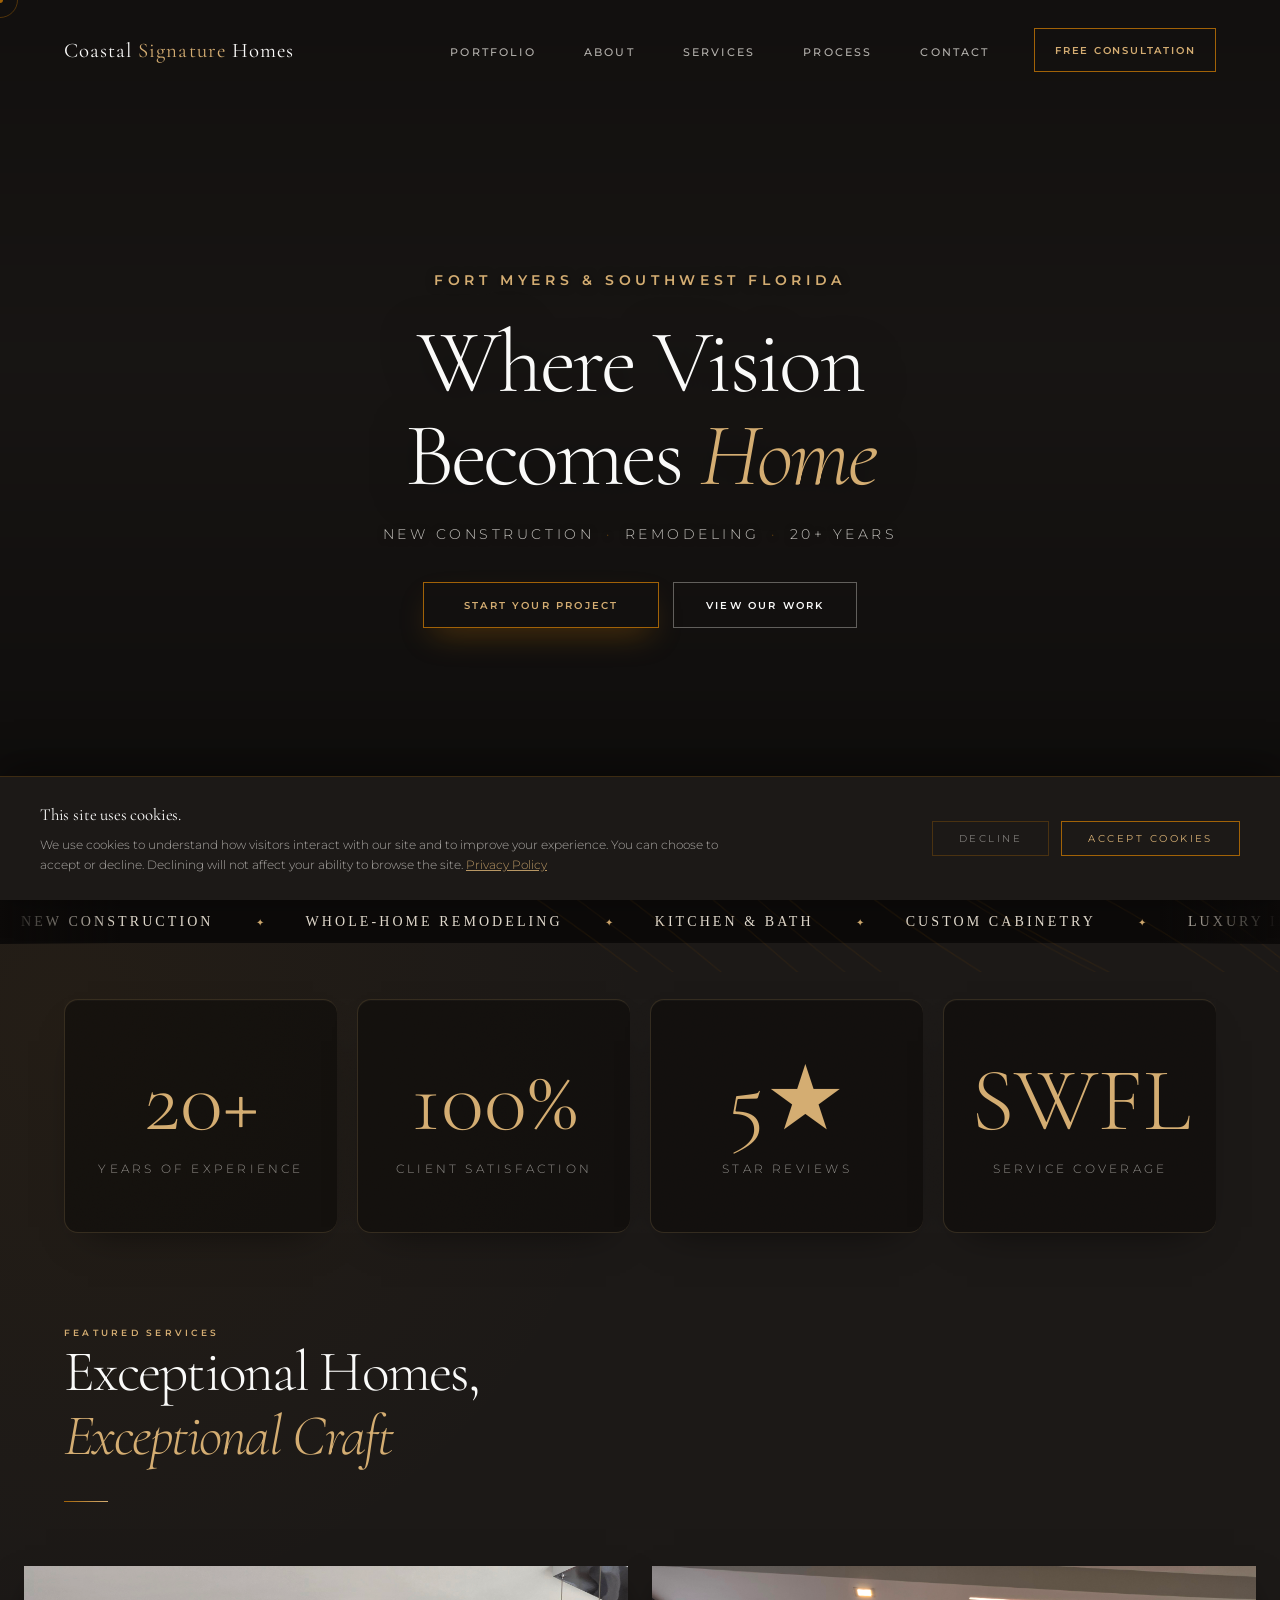
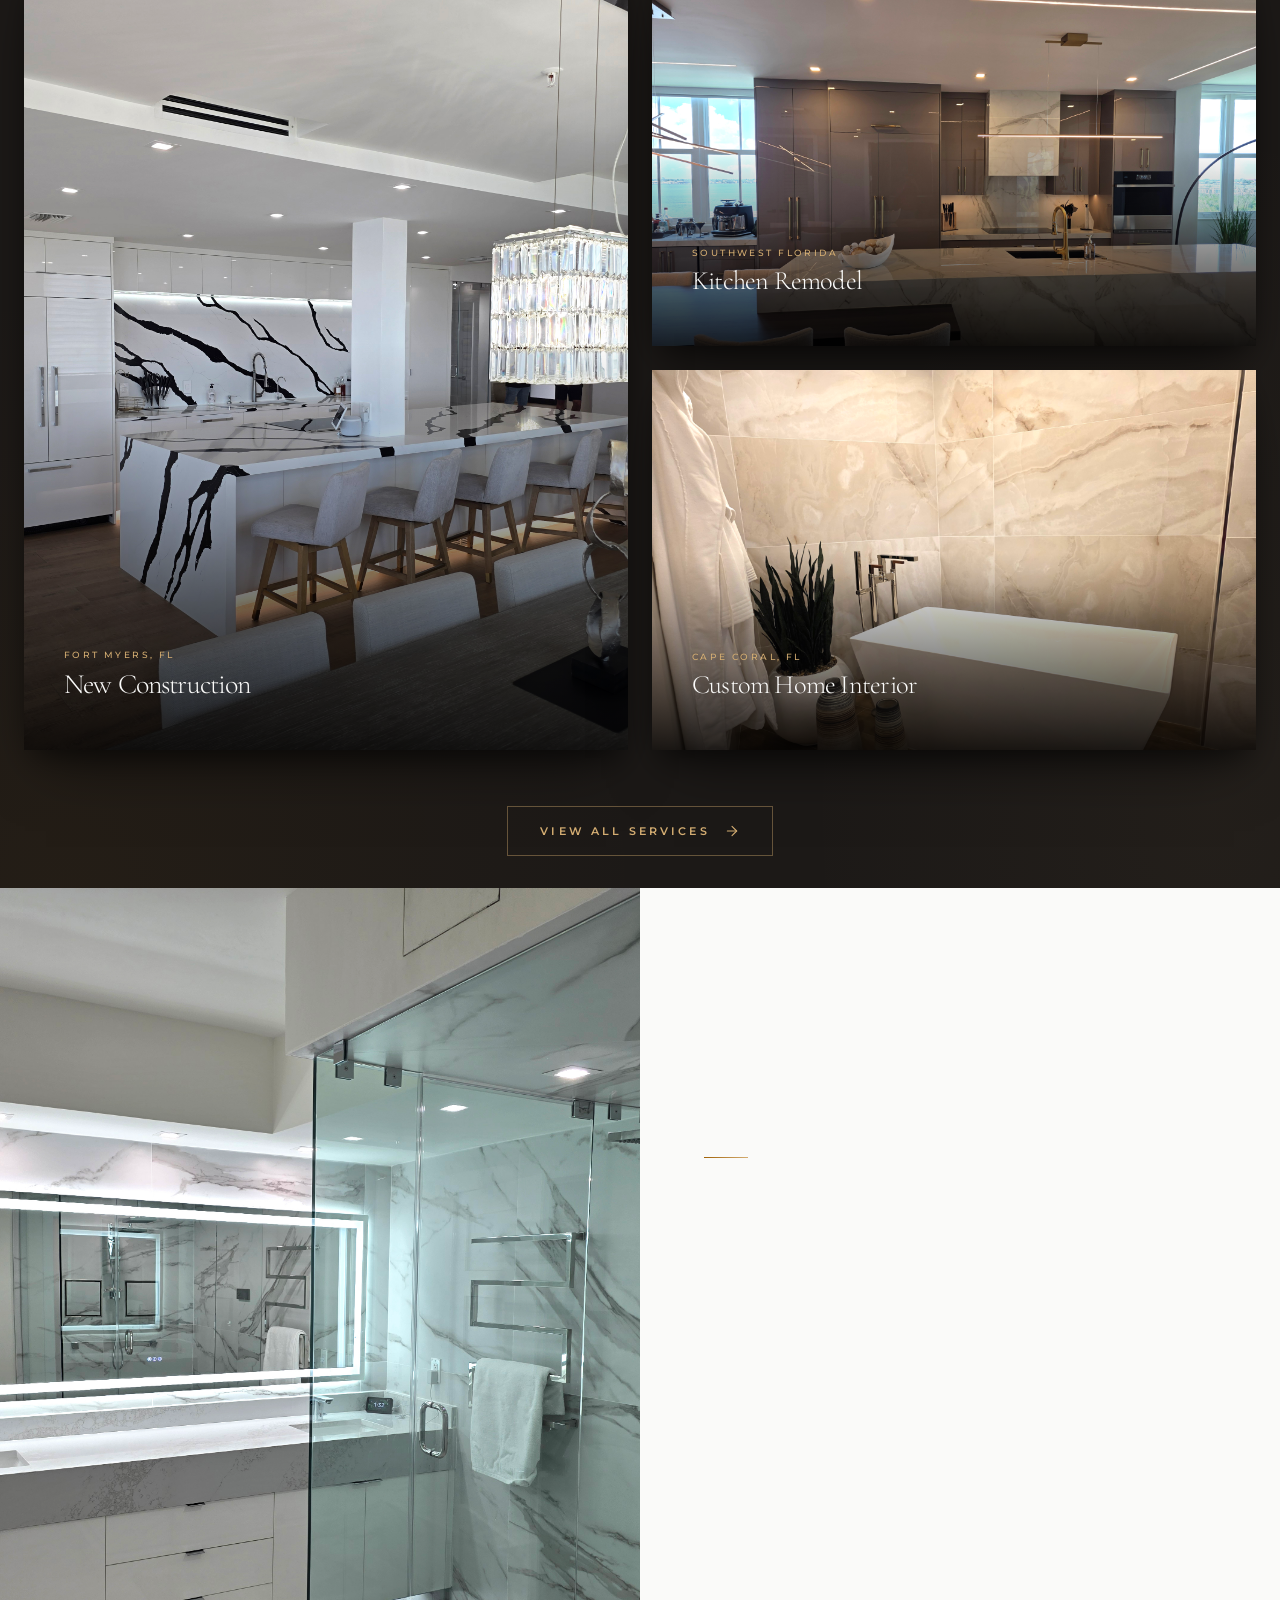
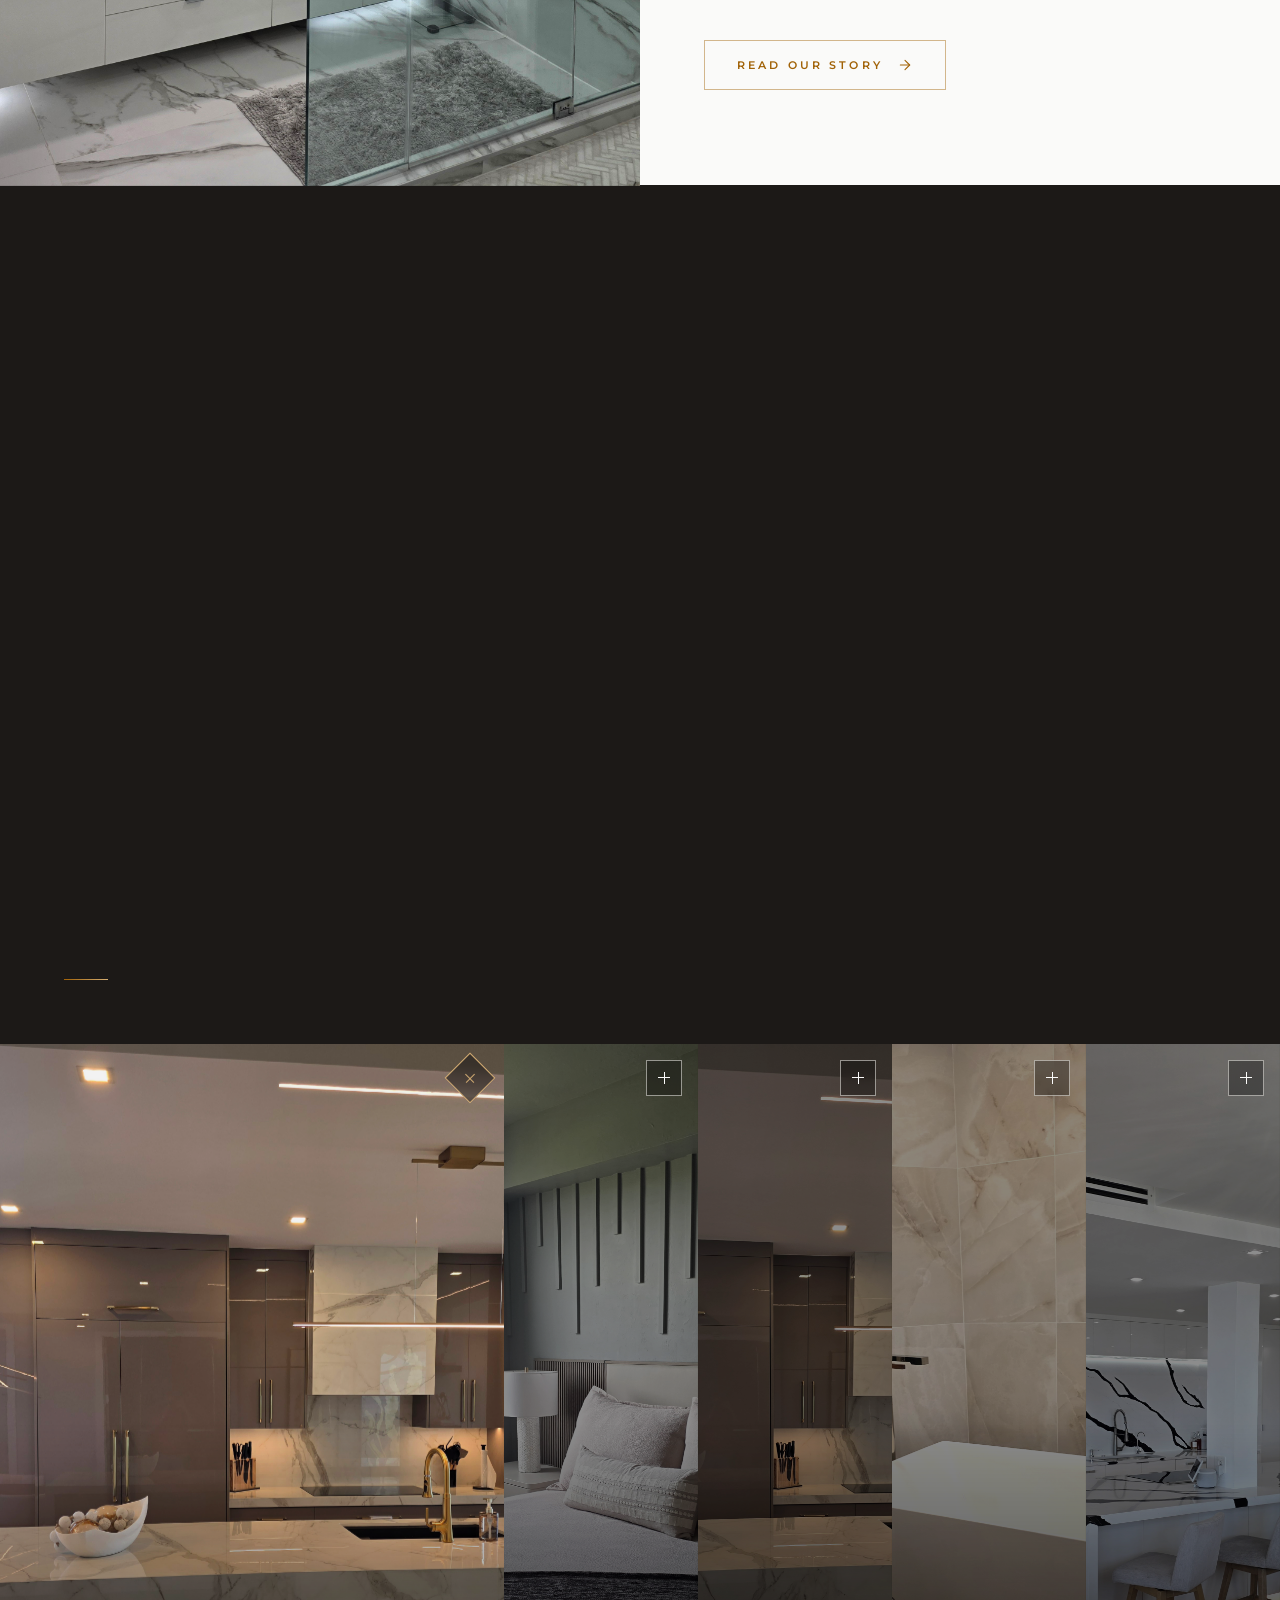
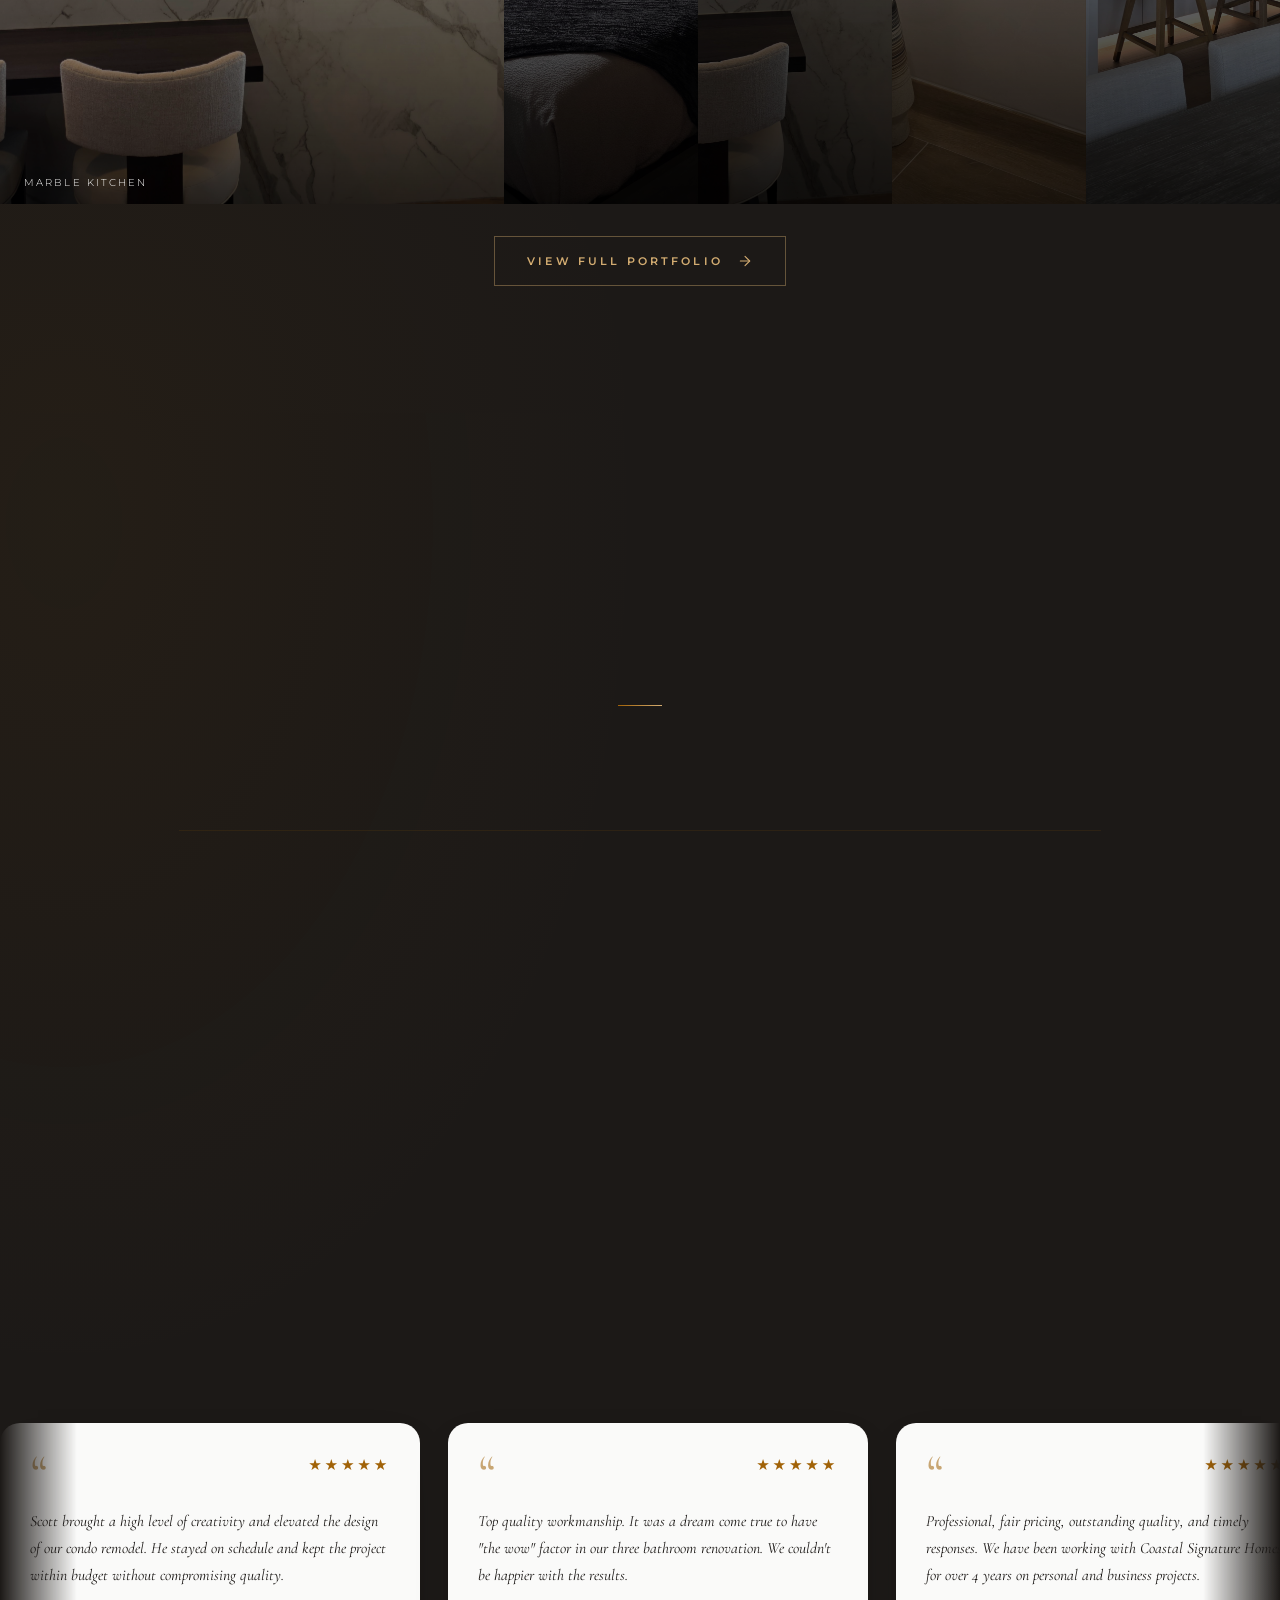
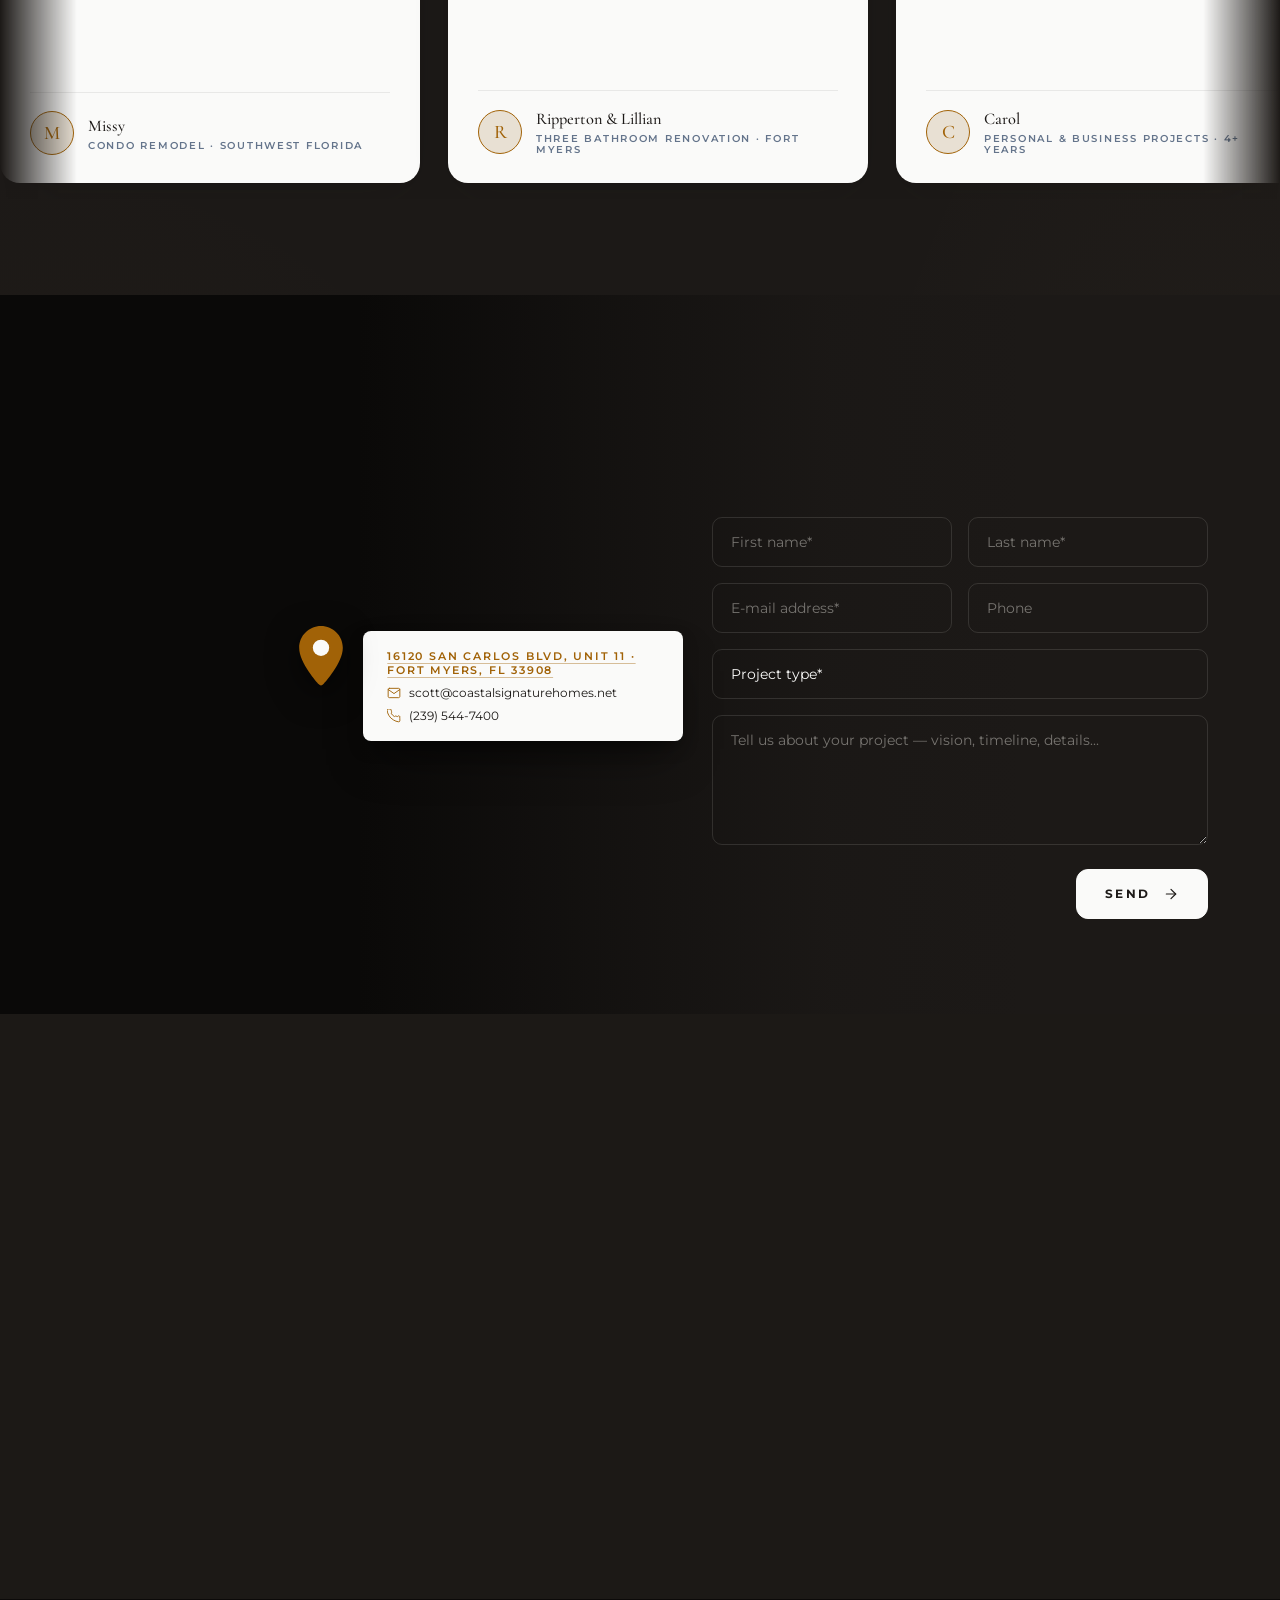
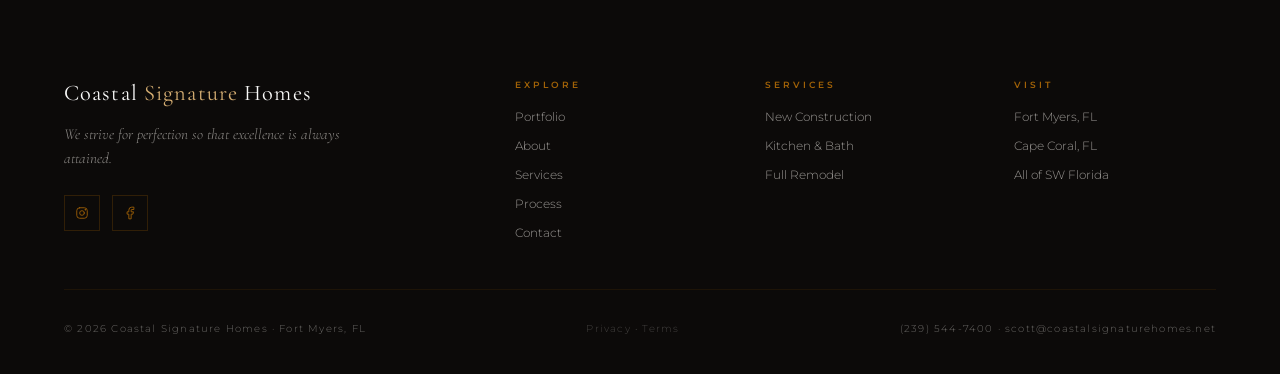
==== index.html @ d9933559 "Add Privacy Policy and Terms of Use pages - New privacy.html — covers data collection, cookies, GDPR" ====
<!DOCTYPE html>
<html lang="en">
<head>
<meta charset="UTF-8" />
<meta name="viewport" content="width=device-width, initial-scale=1.0, viewport-fit=cover" />
<meta name="description" content="Coastal Signature Homes — luxury custom home builder and remodeler serving Fort Myers, Cape Coral, Naples, and all of Southwest Florida. Founded by Scott, with 20+ years of building experience." />
<title>Coastal Signature Homes — Luxury Home Builder · Fort Myers, FL</title>

<link rel="preconnect" href="https://fonts.googleapis.com">
<link rel="preconnect" href="https://fonts.gstatic.com" crossorigin>
<link href="https://fonts.googleapis.com/css2?family=Cormorant+Garamond:ital,wght@0,300;0,400;0,500;0,600;1,300;1,400;1,500&family=Montserrat:wght@300;400;500;600;700&display=swap" rel="stylesheet">

<link rel="stylesheet" href="assets/site.css">

<!-- SEO -->
<link rel="canonical" href="https://coastalsignaturehomes.net/" />
<meta name="robots" content="index,follow,max-image-preview:large" />
<meta name="theme-color" content="#1C1917" />
<meta name="author" content="Coastal Signature Homes" />
<meta name="geo.region" content="US-FL" />
<meta name="geo.placename" content="Fort Myers" />
<meta name="geo.position" content="26.6406;-81.8723" />
<meta name="ICBM" content="26.6406, -81.8723" />

<!-- Open Graph -->
<meta property="og:type" content="website" />
<meta property="og:site_name" content="Coastal Signature Homes" />
<meta property="og:title" content="Coastal Signature Homes — Luxury Home Builder · Fort Myers, FL" />
<meta property="og:description" content="Luxury custom home builder and remodeler serving Fort Myers, Cape Coral, Naples, and all of Southwest Florida. 20+ years of builder-led craftsmanship." />
<meta property="og:url" content="https://coastalsignaturehomes.net/" />
<meta property="og:image" content="https://coastalsignaturehomes.net/images/about-kitchen.jpeg" />
<meta property="og:image:width" content="1200" />
<meta property="og:image:height" content="630" />
<meta property="og:locale" content="en_US" />

<!-- Twitter -->
<meta name="twitter:card" content="summary_large_image" />
<meta name="twitter:title" content="Coastal Signature Homes — Luxury Home Builder · Fort Myers, FL" />
<meta name="twitter:description" content="Luxury custom home builder and remodeler serving Fort Myers, Cape Coral, Naples, and all of Southwest Florida." />
<meta name="twitter:image" content="https://coastalsignaturehomes.net/images/about-kitchen.jpeg" />

<!-- Favicons -->
<link rel="icon" type="image/svg+xml" href="data:image/svg+xml,%3Csvg xmlns='http://www.w3.org/2000/svg' viewBox='0 0 32 32'%3E%3Crect width='32' height='32' fill='%231C1917'/%3E%3Ctext x='50%25' y='58%25' text-anchor='middle' fill='%23d4ad72' font-family='Georgia,serif' font-size='18' font-weight='600'%3ECS%3C/text%3E%3C/svg%3E" />
<link rel="apple-touch-icon" href="data:image/svg+xml,%3Csvg xmlns='http://www.w3.org/2000/svg' viewBox='0 0 180 180'%3E%3Crect width='180' height='180' fill='%231C1917'/%3E%3Ctext x='50%25' y='58%25' text-anchor='middle' fill='%23d4ad72' font-family='Georgia,serif' font-size='90' font-weight='600'%3ECS%3C/text%3E%3C/svg%3E" />

<!-- JSON-LD: HomeAndConstructionBusiness + WebSite + Breadcrumb -->
<script type="application/ld+json">
{
  "@context": "https://schema.org",
  "@graph": [
    {
      "@type": "HomeAndConstructionBusiness",
      "@id": "https://coastalsignaturehomes.net/#business",
      "name": "Coastal Signature Homes",
      "url": "https://coastalsignaturehomes.net/",
      "logo": "https://coastalsignaturehomes.net/images/about-kitchen.jpeg",
      "image": "https://coastalsignaturehomes.net/images/about-kitchen.jpeg",
      "description": "Luxury custom home builder, remodeler, and design–build firm serving Fort Myers, Cape Coral, Naples, and all of Southwest Florida.",
      "telephone": "+1-239-544-7400",
      "email": "scott@coastalsignaturehomes.net",
      "priceRange": "$$$",
      "address": {
        "@type": "PostalAddress",
        "streetAddress": "16120 San Carlos Blvd, Unit 11",
        "addressLocality": "Fort Myers",
        "addressRegion": "FL",
        "postalCode": "33908",
        "addressCountry": "US"
      },
      "geo": { "@type": "GeoCoordinates", "latitude": 26.4850, "longitude": -81.9300 },
      "areaServed": [
        { "@type": "City", "name": "Fort Myers" },
        { "@type": "City", "name": "Cape Coral" },
        { "@type": "City", "name": "Naples" },
        { "@type": "City", "name": "Bonita Springs" },
        { "@type": "City", "name": "Estero" },
        { "@type": "City", "name": "Sanibel" },
        { "@type": "City", "name": "Marco Island" },
        { "@type": "City", "name": "Pine Island" }
      ],
      "openingHoursSpecification": [{
        "@type": "OpeningHoursSpecification",
        "dayOfWeek": ["Monday","Tuesday","Wednesday","Thursday","Friday"],
        "opens": "09:00", "closes": "17:00"
      }],
      "sameAs": [],
      "founder": { "@type": "Person", "name": "Scott" },
      "foundingDate": "2004",
      "knowsAbout": ["Custom Home Construction","Whole-Home Remodeling","Kitchen Remodeling","Bath Remodeling","Custom Cabinetry","Luxury Interiors","Design-Build"],
      "aggregateRating": {
        "@type": "AggregateRating",
        "ratingValue": "5",
        "bestRating": "5",
        "ratingCount": "3"
      },
      "hasOfferCatalog": {
        "@type": "OfferCatalog",
        "name": "Services",
        "itemListElement": [
          { "@type": "Offer", "itemOffered": { "@type": "Service", "name": "New Construction", "description": "Custom-built homes from foundation to finish across Southwest Florida." } },
          { "@type": "Offer", "itemOffered": { "@type": "Service", "name": "Kitchen & Bath Remodeling", "description": "Marble islands, premium cabinetry, and fixtures." } },
          { "@type": "Offer", "itemOffered": { "@type": "Service", "name": "Whole-Home Remodel", "description": "Full-scope renovations managed by the builder." } }
        ]
      }
    },
    {
      "@type": "WebSite",
      "@id": "https://coastalsignaturehomes.net/#website",
      "url": "https://coastalsignaturehomes.net/",
      "name": "Coastal Signature Homes",
      "publisher": { "@id": "https://coastalsignaturehomes.net/#business" },
      "inLanguage": "en-US"
    },
    {
      "@type": "WebPage",
      "@id": "https://coastalsignaturehomes.net/#webpage",
      "url": "https://coastalsignaturehomes.net/",
      "name": "Coastal Signature Homes — Luxury Home Builder · Fort Myers, FL",
      "isPartOf": { "@id": "https://coastalsignaturehomes.net/#website" },
      "about": { "@id": "https://coastalsignaturehomes.net/#business" },
      "primaryImageOfPage": { "@type": "ImageObject", "url": "https://coastalsignaturehomes.net/images/about-kitchen.jpeg" },
      "breadcrumb": { "@id": "https://coastalsignaturehomes.net/#breadcrumb" }
    },
    {
      "@type": "BreadcrumbList",
      "@id": "https://coastalsignaturehomes.net/#breadcrumb",
      "itemListElement": [
        { "@type": "ListItem", "position": 1, "name": "Home", "item": "https://coastalsignaturehomes.net/" }
      ]
    }
  ]
}
</script>

<style>
  /* Flowing gold curve-stripe canvas — sits BEHIND content on every section. */
  body.home-curves{ position: relative; background: var(--csh-ivory); }

  /* Two SVG layers — denser caustic-style curves, drifting in opposite directions for a water flow. */
  body.home-curves::before,
  body.home-curves::after{
    content: "";
    position: fixed;
    inset: -8vh -8vw;
    pointer-events: none;
    z-index: 1;
    transform-origin: 0% 50%;
    background-repeat: no-repeat;
    background-size: 100% 100%;
    mix-blend-mode: screen;
    opacity: 1;
    will-change: transform;
  }

  /* The exact testimonials curve pattern — replicated as the global background overlay. */
  body.home-curves::before{
    background-image: url("data:image/svg+xml,%3Csvg xmlns='http://www.w3.org/2000/svg' width='1600' height='900' viewBox='0 0 1600 900' preserveAspectRatio='none'%3E%3Cg fill='none' stroke='%23A16207' stroke-width='1'%3E%3Cg stroke-opacity='0.13'%3E%3Cpath d='M-200,-100 Q200,80 400,180 T800,420 T1200,640 T1600,860'/%3E%3Cpath d='M-200,-40 Q220,140 420,240 T820,480 T1220,700 T1600,920'/%3E%3Cpath d='M-200,20 Q240,200 440,300 T840,540 T1240,760 T1620,980'/%3E%3Cpath d='M-160,80 Q260,260 460,360 T860,600 T1260,820 T1640,1040'/%3E%3Cpath d='M-120,150 Q280,330 480,430 T880,670 T1280,890 T1660,1110'/%3E%3Cpath d='M-80,230 Q300,400 500,500 T900,740 T1300,960 T1680,1180'/%3E%3Cpath d='M-40,320 Q320,470 520,570 T920,810 T1320,1030 T1700,1240'/%3E%3Cpath d='M0,420 Q340,540 540,640 T940,880 T1340,1100 T1720,1300'/%3E%3Cpath d='M60,520 Q360,610 560,710 T960,950 T1360,1170 T1740,1360'/%3E%3Cpath d='M120,620 Q380,680 580,780 T980,1020 T1380,1240 T1760,1420'/%3E%3C/g%3E%3Cg stroke-opacity='0.1'%3E%3Cpath d='M-220,-60 Q210,90 410,200 T810,440 T1210,660 T1610,880'/%3E%3Cpath d='M-180,40 Q250,220 450,320 T850,560 T1250,780 T1630,1000'/%3E%3Cpath d='M-100,180 Q290,340 490,440 T890,680 T1290,900 T1670,1120'/%3E%3Cpath d='M0,360 Q330,500 530,600 T930,840 T1330,1060 T1710,1280'/%3E%3Cpath d='M100,560 Q370,650 570,750 T970,990 T1370,1210 T1750,1390'/%3E%3C/g%3E%3C/g%3E%3C/svg%3E");
    animation: curves-A 38s ease-in-out infinite alternate;
  }
  /* Layer B — same exact curves but multiply-blended so they show on LIGHT panels (the white about side, etc.). */
  body.home-curves::after{
    display: block !important;
    background-image: url("data:image/svg+xml,%3Csvg xmlns='http://www.w3.org/2000/svg' width='1600' height='900' viewBox='0 0 1600 900' preserveAspectRatio='none'%3E%3Cg fill='none' stroke='%23A16207' stroke-width='1'%3E%3Cg stroke-opacity='0.18'%3E%3Cpath d='M-200,-100 Q200,80 400,180 T800,420 T1200,640 T1600,860'/%3E%3Cpath d='M-200,-40 Q220,140 420,240 T820,480 T1220,700 T1600,920'/%3E%3Cpath d='M-200,20 Q240,200 440,300 T840,540 T1240,760 T1620,980'/%3E%3Cpath d='M-160,80 Q260,260 460,360 T860,600 T1260,820 T1640,1040'/%3E%3Cpath d='M-120,150 Q280,330 480,430 T880,670 T1280,890 T1660,1110'/%3E%3Cpath d='M-80,230 Q300,400 500,500 T900,740 T1300,960 T1680,1180'/%3E%3Cpath d='M-40,320 Q320,470 520,570 T920,810 T1320,1030 T1700,1240'/%3E%3Cpath d='M0,420 Q340,540 540,640 T940,880 T1340,1100 T1720,1300'/%3E%3Cpath d='M60,520 Q360,610 560,710 T960,950 T1360,1170 T1740,1360'/%3E%3Cpath d='M120,620 Q380,680 580,780 T980,1020 T1380,1240 T1760,1420'/%3E%3C/g%3E%3Cg stroke-opacity='0.13'%3E%3Cpath d='M-220,-60 Q210,90 410,200 T810,440 T1210,660 T1610,880'/%3E%3Cpath d='M-180,40 Q250,220 450,320 T850,560 T1250,780 T1630,1000'/%3E%3Cpath d='M-100,180 Q290,340 490,440 T890,680 T1290,900 T1670,1120'/%3E%3Cpath d='M0,360 Q330,500 530,600 T930,840 T1330,1060 T1710,1280'/%3E%3Cpath d='M100,560 Q370,650 570,750 T970,990 T1370,1210 T1750,1390'/%3E%3C/g%3E%3C/g%3E%3C/svg%3E");
    mix-blend-mode: multiply !important;
    animation: curves-A 38s ease-in-out infinite alternate;
  }

  /* Flowing-water motion + breathing expand/contract — continuous drift, vertical bob, and scale pulse. */
  @keyframes curves-A{
    0%   { transform: translate3d(0,            0, 0)   scale(1.05) skewY(0.4deg); }
    20%  { transform: translate3d(-1.6vw, -0.8vh, 0)    scale(1.30) skewY(-0.3deg); }
    40%  { transform: translate3d(-3.2vw,  0.6vh, 0)    scale(1.10) skewY(0.5deg); }
    60%  { transform: translate3d(-4.8vw, -0.4vh, 0)    scale(1.40) skewY(-0.4deg); }
    80%  { transform: translate3d(-6.4vw,  0.8vh, 0)    scale(1.15) skewY(0.3deg); }
    100% { transform: translate3d(-8vw,    0,    0)    scale(1.05) skewY(0.4deg); }
  }
  @keyframes curves-B{
    0%   { transform: translate3d(0,            0, 0)   scale(1.35) skewX(-0.3deg); }
    25%  { transform: translate3d(-1.4vw,  0.6vh, 0)    scale(1.08) skewX(0.4deg); }
    50%  { transform: translate3d(-2.8vw, -0.7vh, 0)    scale(1.45) skewX(-0.5deg); }
    75%  { transform: translate3d(-4.2vw,  0.5vh, 0)    scale(1.10) skewX(0.4deg); }
    100% { transform: translate3d(-5.6vw,  0,    0)    scale(1.35) skewX(-0.3deg); }
  }
  /* Linear timing + non-alternating loop = continuous current, never snaps back. */
  body.home-curves::before{ animation: curves-A 22s linear infinite !important; }
  body.home-curves::after{ animation: curves-B 28s linear infinite !important; }
  @media (prefers-reduced-motion: reduce){
    body.home-curves::before, body.home-curves::after{ animation: none; }
  }

  /* Lift content that holds an image/video above the curves layer so curves stay strictly in the background. */
  body.home-curves .proj-card,
  body.home-curves .t-card2,
  body.home-curves .about-img-wrap,
  body.home-curves .gal-item,
  body.home-curves .svc-card,
  body.home-curves .stats-wrap > .stats > .csh-stat,
  body.home-curves .hero{
    z-index: 5;
    isolation: isolate;
  }
  /* Section-level opt-out for sections with map/photo backgrounds — paint OVER the curves so they stay in the background only. */
  body.home-curves .contact-v2,
  body.home-curves #cta{
    position: relative;
    z-index: 6;
    isolation: isolate;
  }
  /* CTA needs an explicit base color since it has no own background — same dark ink as the surrounding canvas. */
  body.home-curves #cta{ background: var(--csh-ink); }


</style>
</head>
<body class="home-curves">

<!-- Scroll progress -->
<div id="scroll-progress" aria-hidden="true"></div>

<!-- Custom cursor (auto-hidden on touch) -->
<div id="csh-cursor-ring"></div>
<div id="csh-cursor-dot"></div>

<!-- Back to top -->
<a href="#hero" id="to-top" aria-label="Back to top">
  <svg width="16" height="16" viewBox="0 0 24 24" fill="none" stroke="currentColor" stroke-width="1.5" stroke-linecap="round" stroke-linejoin="round"><line x1="12" y1="19" x2="12" y2="5"/><polyline points="5 12 12 5 19 12"/></svg>
</a>

<!-- Sticky mobile CTA dock -->
<aside class="mobile-cta-dock" aria-label="Quick actions">
  <a class="cta-call" href="tel:2395447400" aria-label="Call (239) 544-7400">
    <svg viewBox="0 0 24 24" fill="none" stroke="currentColor" stroke-width="1.8" stroke-linecap="round" stroke-linejoin="round"><path d="M22 16.92v3a2 2 0 01-2.18 2 19.79 19.79 0 01-8.63-3.07A19.5 19.5 0 013.07 10.8 19.79 19.79 0 01.22 2.18 2 2 0 012.2 0h3a2 2 0 012 1.72 12.84 12.84 0 00.7 2.81 2 2 0 01-.45 2.11L6.91 7.09a16 16 0 006 6l.45-.45a2 2 0 012.11-.45 12.84 12.84 0 002.81.7A2 2 0 0122 14.92z"/></svg>
    Call Now
  </a>
  <a class="cta-contact" href="#contact" aria-label="Get a free consultation">
    Free Consult
    <svg viewBox="0 0 24 24" fill="none" stroke="currentColor" stroke-width="1.8" stroke-linecap="round" stroke-linejoin="round"><line x1="5" y1="12" x2="19" y2="12"/><polyline points="12 5 19 12 12 19"/></svg>
  </a>
</aside>

<!-- NAV -->
<nav class="csh-nav" id="csh-nav">
  <a href="#" class="csh-nav-brand c-link">Coastal <em>Signature</em> Homes</a>
  <ul class="csh-nav-list">
    <li><a href="portfolio.html" class="csh-nav-lnk c-link">Portfolio</a></li>
    <li><a href="about.html" class="csh-nav-lnk c-link">About</a></li>
    <li><a href="services.html" class="csh-nav-lnk c-link">Services</a></li>
    <li><a href="process.html" class="csh-nav-lnk c-link">Process</a></li>
    <li><a href="contact.html" class="csh-nav-lnk c-link">Contact</a></li>
    <li><a href="contact.html" class="btn-wipe btn-nav c-link"><span>Free Consultation</span></a></li>
  </ul>
  <button class="hbr" id="hbr" aria-label="Open navigation" aria-expanded="false"><span></span><span></span><span></span></button>
</nav>
<div class="mob-menu" id="mobMenu" role="dialog" aria-label="Navigation" aria-modal="true">
  <button class="mob-close" id="mobClose" aria-label="Close menu" type="button">
    <svg width="20" height="20" viewBox="0 0 24 24" fill="none" stroke="currentColor" stroke-width="1.5" stroke-linecap="round" stroke-linejoin="round"><line x1="18" y1="6" x2="6" y2="18"/><line x1="6" y1="6" x2="18" y2="18"/></svg>
  </button>
  <a href="index.html">Home</a>
  <a href="portfolio.html">Portfolio</a>
  <a href="about.html">About</a>
  <a href="services.html">Services</a>
  <a href="process.html">Process</a>
  <a href="contact.html">Contact</a>
  <a href="tel:2395447400" style="color:var(--csh-gold); font-size:.72rem; letter-spacing:.28em; text-transform:uppercase; margin-top:8px; font-family:var(--font-body); font-weight:600;">(239) 544-7400</a>
</div>

<style>
  /* Animated hero "Start Your Project" — pulse + shimmer */
  .hero-cta .btn-hero{
    position: relative;
    animation: hero-cta-pulse 2.4s var(--ease-gold, cubic-bezier(.25,.46,.45,.94)) infinite;
    box-shadow: 0 0 0 0 rgba(212,173,114,0.55), 0 14px 32px -10px rgba(161,98,7,0.45);
  }
  .hero-cta .btn-hero::after{
    content:"";
    position:absolute; inset:0;
    background: linear-gradient(110deg, transparent 30%, rgba(255,235,200,0.45) 50%, transparent 70%);
    transform: translateX(-120%);
    animation: hero-cta-shimmer 3.6s var(--ease-gold, cubic-bezier(.25,.46,.45,.94)) infinite;
    pointer-events:none;
    z-index: 2;
    mix-blend-mode: screen;
  }
  .hero-cta .btn-hero:hover{ animation-play-state: paused; }
  .hero-cta .btn-hero:hover::after{ animation-play-state: paused; opacity: 0; }
  @keyframes hero-cta-pulse{
    0%   { box-shadow: 0 0 0 0 rgba(212,173,114,0.55), 0 14px 32px -10px rgba(161,98,7,0.45); transform: translateY(0); }
    55%  { box-shadow: 0 0 0 14px rgba(212,173,114,0), 0 18px 40px -12px rgba(161,98,7,0.6); transform: translateY(-2px); }
    100% { box-shadow: 0 0 0 0 rgba(212,173,114,0), 0 14px 32px -10px rgba(161,98,7,0.45); transform: translateY(0); }
  }
  @keyframes hero-cta-shimmer{
    0%   { transform: translateX(-120%); }
    55%  { transform: translateX(120%); }
    100% { transform: translateX(120%); }
  }
  @media (prefers-reduced-motion: reduce){
    .hero-cta .btn-hero, .hero-cta .btn-hero::after{ animation: none; }
  }

  /* Nav "Free Consultation" — shimmer only, no pulse */
  #csh-nav .btn-nav{ position: relative; overflow: hidden; }
  #csh-nav .btn-nav::after{
    content:"";
    position:absolute; inset:0;
    background: linear-gradient(110deg, transparent 30%, rgba(255,235,200,0.4) 50%, transparent 70%);
    transform: translateX(-120%);
    animation: nav-cta-shimmer 3.6s var(--ease-gold, cubic-bezier(.25,.46,.45,.94)) infinite;
    pointer-events:none;
    z-index: 2;
    mix-blend-mode: screen;
  }
  #csh-nav .btn-nav:hover::after{ animation-play-state: paused; opacity: 0; }
  @keyframes nav-cta-shimmer{
    0%   { transform: translateX(-120%); }
    55%  { transform: translateX(120%); }
    100% { transform: translateX(120%); }
  }
  @media (prefers-reduced-motion: reduce){
    #csh-nav .btn-nav::after{ animation: none; }
  }
</style>
<!-- HERO -->
<section class="hero csh-grain" id="hero">
  <video class="hero-video" autoplay muted loop playsinline preload="auto">
    <source src="ace23e6e-791b-48f5-be4a-047598c6014a.MP4" type="video/mp4">
  </video>
  <div class="hero-overlay-1"></div>
  <div class="hero-overlay-2"></div>
  <div class="hero-frame">
    <p class="hero-eyebrow">Fort Myers &amp; Southwest Florida</p>
    <h1>Where Vision<br>Becomes <em>Home</em></h1>
    <p class="hero-meta">New Construction<span class="dot">·</span>Remodeling<span class="dot">·</span>20+ Years</p>
    <div class="hero-cta">
      <a href="#contact" class="btn-wipe btn-hero c-link"><span>Start Your Project</span></a>
      <a href="#projects" class="btn-wipe btn-hero-ghost c-link"><span>View Our Work</span></a>
    </div>
  </div>
  <div class="hero-scroll" aria-hidden="true">
    <span>Scroll</span>
    <div class="line"></div>
  </div>
</section>

<!-- SERVICES MARQUEE -->
<div class="svc-marquee" aria-label="Our services">
  <div class="svc-marquee-track">
    <ul class="svc-marquee-group" aria-hidden="false">
      <li>New Construction</li><li class="sep">✦</li>
      <li>Whole-Home Remodeling</li><li class="sep">✦</li>
      <li>Kitchen &amp; Bath</li><li class="sep">✦</li>
      <li>Custom Cabinetry</li><li class="sep">✦</li>
      <li>Luxury Interiors</li><li class="sep">✦</li>
      <li>Design–Build</li><li class="sep">✦</li>
      <li>Outdoor Living</li><li class="sep">✦</li>
      <li>Coastal Architecture</li><li class="sep">✦</li>
    </ul>
    <ul class="svc-marquee-group" aria-hidden="true">
      <li>New Construction</li><li class="sep">✦</li>
      <li>Whole-Home Remodeling</li><li class="sep">✦</li>
      <li>Kitchen &amp; Bath</li><li class="sep">✦</li>
      <li>Custom Cabinetry</li><li class="sep">✦</li>
      <li>Luxury Interiors</li><li class="sep">✦</li>
      <li>Design–Build</li><li class="sep">✦</li>
      <li>Outdoor Living</li><li class="sep">✦</li>
      <li>Coastal Architecture</li><li class="sep">✦</li>
    </ul>
  </div>
</div>
<style>
.svc-marquee{
  position:relative; overflow:hidden;
  background:var(--csh-ink, #0C0A09);
  border-top: 0;
  border-bottom: 0;
  padding:14px 0;
}
.svc-marquee::before,.svc-marquee::after{
  content:""; position:absolute; top:0; bottom:0; width:120px; z-index:2; pointer-events:none;
}
.svc-marquee::before{ left:0; background:linear-gradient(90deg, var(--csh-ink,#0C0A09), transparent); }
.svc-marquee::after{ right:0; background:linear-gradient(-90deg, var(--csh-ink,#0C0A09), transparent); }
.svc-marquee-track{ display:flex; width:max-content; animation:svc-marquee 38s linear infinite; }
.svc-marquee-group{
  display:flex; align-items:center; gap:42px;
  list-style:none; margin:0; padding:0 21px;
  font-family: var(--font-serif, Georgia, 'Times New Roman', serif);
  font-size:14px; letter-spacing:.22em; text-transform:uppercase;
  color:var(--csh-sand,#e8e0d3); white-space:nowrap;
}
.svc-marquee-group .sep{ color:var(--csh-gold-lt,#d4ad72); font-size:10px; letter-spacing:0; }
.svc-marquee:hover .svc-marquee-track{ animation-play-state:paused; }
@keyframes svc-marquee{ from{ transform:translate3d(0,0,0); } to{ transform:translate3d(-50%,0,0); } }
@media (prefers-reduced-motion: reduce){ .svc-marquee-track{ animation:none; } }
</style>

<!-- STATS -->
<style>
  .stats-projects-wrap{
    background:
      radial-gradient(ellipse 70% 60% at 5% 100%, rgba(161,98,7,0.06) 0%, transparent 65%),
      radial-gradient(ellipse 70% 60% at 5% 5%, rgba(161,98,7,0.06) 0%, transparent 65%),
      radial-gradient(ellipse 50% 70% at 95% 95%, rgba(212,173,114,0.04) 0%, transparent 65%),
      #1C1917;
  }
  .stats-projects-wrap > .stats-wrap{
    padding: 56px clamp(20px, 5vw, 64px) 24px;
    background: transparent;
  }
  .stats-projects-wrap > .projects{
    background: transparent !important;
    padding-top: 64px;
  }
  .stats-wrap > .stats{
    background: transparent !important;
    display: grid;
    grid-template-columns: repeat(4, 1fr);
    gap: 20px;
  }
  .stats-wrap > .stats > .csh-stat{
    border-right: 0 !important;
    padding: 56px 24px;
    background: rgba(12,10,9,0.55);
    border: 1px solid rgba(212,173,114,0.18);
    border-radius: 14px;
    box-shadow: 0 18px 40px -24px rgba(0,0,0,0.65), inset 0 1px 0 rgba(255,255,255,0.025);
    transition: transform .4s var(--ease-gold, cubic-bezier(.25,.46,.45,.94)), border-color .4s, box-shadow .4s;
  }
  .stats-wrap > .stats > .csh-stat:hover{
    transform: translateY(-3px);
    border-color: rgba(212,173,114,0.36);
    box-shadow: 0 28px 60px -28px rgba(0,0,0,0.8), inset 0 1px 0 rgba(255,255,255,0.04);
  }
  @media (max-width: 900px){ .stats-wrap > .stats{ grid-template-columns: 1fr 1fr; } }
  @media (max-width: 700px){ .stats-wrap{ padding: 36px 16px; } .stats-wrap > .stats{ gap: 14px; } .stats-wrap > .stats > .csh-stat{ padding: 40px 18px; border-radius: 12px; } }
</style>
<div class="stats-projects-wrap">
<div class="stats-wrap">
<div class="stats csh-grain csh-radial-dark" id="stats">
  <div class="csh-stat csh-reveal"><span class="csh-stat-num" data-count="20" data-suffix="+">0+</span><span class="csh-stat-lbl">Years of Experience</span></div>
  <div class="csh-stat csh-reveal csh-delay-1"><span class="csh-stat-num" data-count="100" data-suffix="%">0%</span><span class="csh-stat-lbl">Client Satisfaction</span></div>
  <div class="csh-stat csh-reveal csh-delay-2"><span class="csh-stat-num" data-count="5" data-suffix="★">0★</span><span class="csh-stat-lbl">Star Reviews</span></div>
  <div class="csh-stat csh-reveal csh-delay-3"><span class="csh-stat-num">SWFL</span><span class="csh-stat-lbl">Service Coverage</span></div>
</div>
</div>

<!-- PROJECTS -->
<section class="projects csh-radial-dark" id="projects">
  <div class="section-head">
    <p class="csh-eyebrow on-dark csh-reveal">Featured Services</p>
    <h2 class="csh-reveal csh-delay-1">Exceptional Homes,<br><em class="gold on-dark">Exceptional Craft</em></h2>
    <hr class="csh-rule">
  </div>
  <style>
    .section-cta-wrap{ text-align:center; padding: 32px 24px; position: relative; z-index: 5; }
    .section-cta-link{
      display:inline-flex; align-items:center; gap:14px;
      font-family: var(--font-body); font-size: 0.7rem; font-weight: 600;
      letter-spacing: 0.28em; text-transform: uppercase;
      color: var(--csh-gold-lt); text-decoration: none;
      padding: 16px 32px; border: 1px solid rgba(212,173,114,0.4);
      transition: background .4s var(--ease-gold,cubic-bezier(.25,.46,.45,.94)), color .4s, border-color .4s, transform .35s;
      cursor: pointer; position: relative; overflow: hidden;
    }
    .section-cta-link svg{ width: 16px; height: 16px; transition: transform .4s var(--ease-gold,cubic-bezier(.25,.46,.45,.94)); }
    .section-cta-link:hover{
      background: var(--csh-gold-lt); color: var(--csh-ink); border-color: var(--csh-gold-lt);
      transform: translateY(-2px);
    }
    .section-cta-link:hover svg{ transform: translateX(4px); }
    .section-cta-link.on-light{ color: var(--csh-gold); border-color: rgba(161,98,7,0.45); }
    .section-cta-link.on-light:hover{ background: var(--csh-gold); color: var(--csh-ivory); border-color: var(--csh-gold); }
  </style>
  <div class="proj-grid">
    <article class="proj-card proj-tall c-link" tabindex="0">
      <div class="csh-img-wrap"><img src="images/white-kitchen-chandelier.jpeg" alt="New Construction — Fort Myers, FL" loading="lazy"></div>
      <div class="overlay"></div>
      <div class="copy"><div>
        <p class="proj-loc">Fort Myers, FL</p>
        <h3 class="proj-title">New Construction</h3>
        <p class="proj-desc">Custom-built from foundation to finish — managed with precision and the highest quality standards throughout Southwest Florida.</p>
        <span class="proj-arrow">View Project <svg width="14" height="14" viewBox="0 0 24 24" fill="none" stroke="currentColor" stroke-width="1.5" stroke-linecap="round" stroke-linejoin="round"><line x1="5" y1="12" x2="19" y2="12"/><polyline points="12 5 19 12 12 19"/></svg></span>
      </div></div>
    </article>
    <article class="proj-card c-link" tabindex="0">
      <div class="csh-img-wrap"><img src="images/kitchen-other-house.jpeg" alt="Kitchen Remodel — Southwest Florida" loading="lazy"></div>
      <div class="overlay"></div>
      <div class="copy"><div>
        <p class="proj-loc">Southwest Florida</p>
        <h3 class="proj-title">Kitchen Remodel</h3>
        <p class="proj-desc">Marble islands, premium cabinetry, and fixtures that make every morning feel like a luxury.</p>
        <span class="proj-arrow">View Project <svg width="14" height="14" viewBox="0 0 24 24" fill="none" stroke="currentColor" stroke-width="1.5" stroke-linecap="round" stroke-linejoin="round"><line x1="5" y1="12" x2="19" y2="12"/><polyline points="12 5 19 12 12 19"/></svg></span>
      </div></div>
    </article>
    <article class="proj-card c-link" tabindex="0">
      <div class="csh-img-wrap"><img src="images/gallery-4.jpeg" alt="Custom Home Interior — Cape Coral, FL" loading="lazy"></div>
      <div class="overlay"></div>
      <div class="copy"><div>
        <p class="proj-loc">Cape Coral, FL</p>
        <h3 class="proj-title">Custom Home Interior</h3>
        <p class="proj-desc">Thoughtful design from floor to ceiling — every detail crafted to reflect the client's vision and lifestyle.</p>
        <span class="proj-arrow">View Project <svg width="14" height="14" viewBox="0 0 24 24" fill="none" stroke="currentColor" stroke-width="1.5" stroke-linecap="round" stroke-linejoin="round"><line x1="5" y1="12" x2="19" y2="12"/><polyline points="12 5 19 12 12 19"/></svg></span>
      </div></div>
    </article>
  </div>
  <div class="section-cta-wrap">
    <a href="services.html" class="section-cta-link c-link">
      View All Services
      <svg viewBox="0 0 24 24" fill="none" stroke="currentColor" stroke-width="1.6" stroke-linecap="round" stroke-linejoin="round"><line x1="5" y1="12" x2="19" y2="12"/><polyline points="12 5 19 12 12 19"/></svg>
    </a>
  </div>
</section>
</div>


<!-- ABOUT -->
<section class="about" id="about">
  <div class="about-img-wrap">
    <div class="csh-img-wrap"><img src="images/about-kitchen.jpeg" alt="Luxury master bathroom renovation by Coastal Signature Homes" decoding="sync" fetchpriority="high"></div>
    <svg width="0" height="0" style="position:absolute" aria-hidden="true"><filter id="csh-sharpen"><feConvolveMatrix order="3" preserveAlpha="true" kernelMatrix="0 -0.6 0 -0.6 3.4 -0.6 0 -0.6 0"/></filter></svg>
  </div>
  <div class="about-panel csh-radial-light">
    <p class="csh-eyebrow csh-reveal">Our Story</p>
    <h2 class="csh-reveal csh-delay-1">Built on <em class="gold">Craft.</em><br>Proven by Time.</h2>
    <hr class="csh-rule">
    <p class="csh-reveal csh-delay-2">With over 20 years in the construction industry, Coastal Signature Homes brings deep expertise in residential building, remodeling, and project management across Fort Myers, Cape Coral, and all of Southwest Florida.</p>
    <p class="csh-reveal csh-delay-3">From custom new builds to complete home remodels, we approach every project with the same commitment: precision, efficiency, and the highest quality standards — because the homes we build outlast trends.</p>
    <div class="about-stats csh-reveal csh-delay-3">
      <div><div class="about-stat-num">20+</div><div class="about-stat-lbl">Years Active</div></div>
      <div><div class="about-stat-num">100%</div><div class="about-stat-lbl">Satisfaction</div></div>
      <div><div class="about-stat-num">5★</div><div class="about-stat-lbl">Rated Reviews</div></div>
      <div><div class="about-stat-num">SWFL</div><div class="about-stat-lbl">Service Area</div></div>
    </div>
    <div style="margin-top:36px;">
      <a href="about.html" class="section-cta-link on-light c-link">
        Read Our Story
        <svg viewBox="0 0 24 24" fill="none" stroke="currentColor" stroke-width="1.6" stroke-linecap="round" stroke-linejoin="round"><line x1="5" y1="12" x2="19" y2="12"/><polyline points="12 5 19 12 12 19"/></svg>
      </a>
    </div>
  </div>
</section>

<!-- BRAND STATEMENT -->
<section class="brand-statement csh-grain csh-radial-dark">
  <p class="csh-reveal">We strive for <span>perfection</span> so that <span>excellence</span> is always attained.</p>
</section>

<!-- GALLERY (interactive accordion) -->
<section id="services" class="gal-section">
  <div class="section-head">
    <p class="csh-eyebrow on-dark csh-reveal">Portfolio</p>
    <h2 class="csh-reveal csh-delay-1">A Curated <em class="gold on-dark">Portfolio</em></h2>
    <hr class="csh-rule">
  </div>
  <div class="gal-strip" id="gallery" role="list" aria-label="Project gallery">
    <button class="gal-item active" role="listitem" type="button" aria-label="Marble Kitchen — expand"><img src="images/kitchen-other-house.jpeg" alt="Marble Kitchen" loading="lazy"><span class="gal-cue" aria-hidden="true"></span><div class="gal-lbl">Marble Kitchen</div></button>
    <button class="gal-item" role="listitem" type="button" aria-label="Master Bath — expand"><img src="images/gallery-2.jpeg" alt="Master Bath Renovation" loading="lazy"><span class="gal-cue" aria-hidden="true"></span><div class="gal-lbl">Master Bath</div></button>
    <button class="gal-item" role="listitem" type="button" aria-label="Luxury Kitchen — expand"><img src="images/kitchen-other-house.jpeg" alt="Luxury Kitchen Remodel" loading="lazy"><span class="gal-cue" aria-hidden="true"></span><div class="gal-lbl">Luxury Kitchen</div></button>
    <button class="gal-item" role="listitem" type="button" aria-label="Custom Interior — expand"><img src="images/gallery-4.jpeg" alt="Custom Home Interior" loading="lazy"><span class="gal-cue" aria-hidden="true"></span><div class="gal-lbl">Custom Interior</div></button>
    <button class="gal-item" role="listitem" type="button" aria-label="Designer Kitchen — expand"><img src="images/white-kitchen-chandelier.jpeg" alt="Designer Kitchen with Crystal Chandelier" loading="lazy"><span class="gal-cue" aria-hidden="true"></span><div class="gal-lbl">Designer Kitchen</div></button>
  </div>
  <div class="section-cta-wrap">
    <a href="portfolio.html" class="section-cta-link c-link">
      View Full Portfolio
      <svg viewBox="0 0 24 24" fill="none" stroke="currentColor" stroke-width="1.6" stroke-linecap="round" stroke-linejoin="round"><line x1="5" y1="12" x2="19" y2="12"/><polyline points="12 5 19 12 12 19"/></svg>
    </a>
  </div>
</section>

<!-- PROCESS + TESTIMONIALS shared canvas -->
<style>
  .process-testi-wrap{
    background:
      radial-gradient(ellipse 70% 60% at 5% 100%, rgba(161,98,7,0.06) 0%, transparent 65%),
      radial-gradient(ellipse 70% 60% at 5% 5%, rgba(161,98,7,0.06) 0%, transparent 65%),
      radial-gradient(ellipse 50% 70% at 95% 95%, rgba(212,173,114,0.04) 0%, transparent 65%),
      #1C1917;
  }
  .process-testi-wrap > .process,
  .process-testi-wrap > .testimonials{ background: transparent !important; }
  /* Contact only blends into the shared canvas on mobile — desktop keeps its own map/form layout intact. */
  @media (max-width: 900px){
    .process-testi-wrap > .contact-v2{ background: transparent !important; }
  }
</style>
<div class="process-testi-wrap">
<!-- PROCESS -->
<section class="process csh-radial-dark csh-grain" id="process">
  <div class="section-head">
    <p class="csh-eyebrow on-dark csh-reveal">How We Work</p>
    <h2 class="csh-reveal csh-delay-1" style="color: var(--csh-ivory)">A White-Glove<br><em class="gold on-dark">Experience</em></h2>
    <hr class="csh-rule center">
  </div>
  <div class="proc-grid" id="procGrid">
    <div class="proc-line"><div class="proc-fill" id="procFill"></div></div>
    <div class="proc-step csh-reveal csh-delay-1"><div class="step-circle">I</div><h4 class="step-title">Consultation</h4><p class="step-desc">A private meeting to understand your vision, lifestyle, and goals.</p></div>
    <div class="proc-step csh-reveal csh-delay-2"><div class="step-circle">II</div><h4 class="step-title">Design Collaboration</h4><p class="step-desc">Working with your architect and our team to finalize every detail.</p></div>
    <div class="proc-step csh-reveal csh-delay-3"><div class="step-circle">III</div><h4 class="step-title">Pre-Construction</h4><p class="step-desc">Permitting, materials, and scheduling — handled with precision.</p></div>
    <div class="proc-step csh-reveal csh-delay-4"><div class="step-circle">IV</div><h4 class="step-title">Construction</h4><p class="step-desc">Transparent updates, dedicated management, uncompromising quality.</p></div>
    <div class="proc-step csh-reveal csh-delay-5"><div class="step-circle">V</div><h4 class="step-title">Final Delivery</h4><p class="step-desc">A meticulous walkthrough — because the last impression matters most.</p></div>
  </div>
</section>

<!-- TESTIMONIALS -->
<section class="testimonials" id="testimonials">
  <div class="t-header">
    <div class="t-head-left">
      <p class="csh-eyebrow csh-reveal">Client Stories</p>
      <h2 class="csh-reveal csh-delay-1">Built on <em class="gold">Trust</em></h2>
      <p class="t-subtitle csh-reveal csh-delay-2">Hear directly from the clients we've built and remodeled with — across Fort Myers, Cape Coral, and Southwest Florida.</p>
    </div>
    <div class="t-nav csh-reveal csh-delay-2" aria-label="Testimonial controls">
      <button class="t-arrow" id="tPrev" aria-label="Previous testimonial" type="button">
        <svg viewBox="0 0 24 24" fill="none" stroke="currentColor" stroke-width="1.5" stroke-linecap="round" stroke-linejoin="round"><line x1="19" y1="12" x2="5" y2="12"/><polyline points="12 19 5 12 12 5"/></svg>
      </button>
      <button class="t-arrow" id="tNext" aria-label="Next testimonial" type="button">
        <svg viewBox="0 0 24 24" fill="none" stroke="currentColor" stroke-width="1.5" stroke-linecap="round" stroke-linejoin="round"><line x1="5" y1="12" x2="19" y2="12"/><polyline points="12 5 19 12 12 19"/></svg>
      </button>
    </div>
  </div>
  <div class="t-viewport">
    <div class="t-track" id="tTrack">
      <article class="t-card2">
        <div class="t-top">
          <span class="t-bigquote" aria-hidden="true">&ldquo;</span>
          <div class="t-stars" aria-label="5 out of 5 stars">★★★★★</div>
        </div>
        <p class="t-body">Scott brought a high level of creativity and elevated the design of our condo remodel. He stayed on schedule and kept the project within budget without compromising quality.</p>
        <div class="t-foot">
          <span class="t-avatar" aria-hidden="true">M</span>
          <div>
            <p class="t-name">Missy</p>
            <p class="t-role">Condo Remodel · Southwest Florida</p>
          </div>
        </div>
      </article>
      <article class="t-card2">
        <div class="t-top">
          <span class="t-bigquote" aria-hidden="true">&ldquo;</span>
          <div class="t-stars" aria-label="5 out of 5 stars">★★★★★</div>
        </div>
        <p class="t-body">Top quality workmanship. It was a dream come true to have "the wow" factor in our three bathroom renovation. We couldn't be happier with the results.</p>
        <div class="t-foot">
          <span class="t-avatar" aria-hidden="true">R</span>
          <div>
            <p class="t-name">Ripperton &amp; Lillian</p>
            <p class="t-role">Three Bathroom Renovation · Fort Myers</p>
          </div>
        </div>
      </article>
      <article class="t-card2">
        <div class="t-top">
          <span class="t-bigquote" aria-hidden="true">&ldquo;</span>
          <div class="t-stars" aria-label="5 out of 5 stars">★★★★★</div>
        </div>
        <p class="t-body">Professional, fair pricing, outstanding quality, and timely responses. We have been working with Coastal Signature Homes for over 4 years on personal and business projects.</p>
        <div class="t-foot">
          <span class="t-avatar" aria-hidden="true">C</span>
          <div>
            <p class="t-name">Carol</p>
            <p class="t-role">Personal &amp; Business Projects · 4+ Years</p>
          </div>
        </div>
      </article>
      <!-- duplicates for seamless infinite marquee -->
      <article class="t-card2" aria-hidden="true">
        <div class="t-top"><span class="t-bigquote" aria-hidden="true">&ldquo;</span><div class="t-stars">★★★★★</div></div>
        <p class="t-body">Scott brought a high level of creativity and elevated the design of our condo remodel. He stayed on schedule and kept the project within budget without compromising quality.</p>
        <div class="t-foot"><span class="t-avatar" aria-hidden="true">M</span><div><p class="t-name">Missy</p><p class="t-role">Condo Remodel · Southwest Florida</p></div></div>
      </article>
      <article class="t-card2" aria-hidden="true">
        <div class="t-top"><span class="t-bigquote" aria-hidden="true">&ldquo;</span><div class="t-stars">★★★★★</div></div>
        <p class="t-body">Top quality workmanship. It was a dream come true to have "the wow" factor in our three bathroom renovation. We couldn't be happier with the results.</p>
        <div class="t-foot"><span class="t-avatar" aria-hidden="true">R</span><div><p class="t-name">Ripperton &amp; Lillian</p><p class="t-role">Three Bathroom Renovation · Fort Myers</p></div></div>
      </article>
      <article class="t-card2" aria-hidden="true">
        <div class="t-top"><span class="t-bigquote" aria-hidden="true">&ldquo;</span><div class="t-stars">★★★★★</div></div>
        <p class="t-body">Professional, fair pricing, outstanding quality, and timely responses. We have been working with Coastal Signature Homes for over 4 years on personal and business projects.</p>
        <div class="t-foot"><span class="t-avatar" aria-hidden="true">C</span><div><p class="t-name">Carol</p><p class="t-role">Personal &amp; Business Projects · 4+ Years</p></div></div>
      </article>
    </div>
  </div>
  <div class="t-dots" id="tDots" role="tablist" aria-label="Testimonial slides">
    <button class="t-dot active" type="button" aria-label="Slide 1"></button>
    <button class="t-dot" type="button" aria-label="Slide 2"></button>
    <button class="t-dot" type="button" aria-label="Slide 3"></button>
  </div>
</section>

<!-- CONTACT -->
<section class="contact-v2" id="contact" aria-label="Contact">
  <!-- Full-bleed map background (with pin + card anchored at the geographic point) -->
  <div class="contact-bg" aria-hidden="true">
    <iframe class="contact-map" src="https://www.openstreetmap.org/export/embed.html?bbox=-81.9495,26.4690,-81.9105,26.5010&amp;layer=mapnik&amp;marker=26.4850,-81.9300" loading="lazy" title="Coastal Signature Homes — 16120 San Carlos Blvd, Fort Myers, FL" referrerpolicy="no-referrer-when-downgrade" tabindex="-1"></iframe>
    <div class="contact-bg-fade"></div>

    <!-- Pin + card live INSIDE the map container so they always sit on the same geographic point (25.1%, 54.3% of the iframe) -->
    <span class="map-pin-marker" aria-hidden="true">
      <svg viewBox="0 0 32 44" fill="currentColor" stroke="none"><path d="M16 0C7.16 0 0 7.16 0 16c0 11.2 13.6 26 14.18 26.6a2.5 2.5 0 0 0 3.64 0C18.4 42 32 27.2 32 16 32 7.16 24.84 0 16 0z"/><circle cx="16" cy="16" r="6" fill="#FAFAF9"/></svg>
    </span>
    <a class="map-pin-card" href="https://maps.google.com/?q=16120+San+Carlos+Blvd+Unit+11,+Fort+Myers,+FL+33908" target="_blank" rel="noopener" aria-hidden="false">
      <div class="map-pin-body">
        <p class="map-pin-addr">16120 San Carlos Blvd, Unit 11 · Fort Myers, FL 33908</p>
        <p class="map-pin-line"><svg viewBox="0 0 24 24" fill="none" stroke="currentColor" stroke-width="1.6" stroke-linecap="round" stroke-linejoin="round"><path d="M4 4h16c1.1 0 2 .9 2 2v12c0 1.1-.9 2-2 2H4c-1.1 0-2-.9-2-2V6c0-1.1.9-2 2-2z"/><polyline points="22,6 12,13 2,6"/></svg>scott@coastalsignaturehomes.net</p>
        <p class="map-pin-line"><svg viewBox="0 0 24 24" fill="none" stroke="currentColor" stroke-width="1.6" stroke-linecap="round" stroke-linejoin="round"><path d="M22 16.92v3a2 2 0 01-2.18 2 19.79 19.79 0 01-8.63-3.07A19.5 19.5 0 013.07 10.8 19.79 19.79 0 01.22 2.18 2 2 0 012.2 0h3a2 2 0 012 1.72 12.84 12.84 0 00.7 2.81 2 2 0 01-.45 2.11L6.91 7.09a16 16 0 006 6l.45-.45a2 2 0 012.11-.45 12.84 12.84 0 002.81.7A2 2 0 0122 14.92z"/></svg>(239) 544-7400</p>
      </div>
    </a>
  </div>

  <!-- Form column -->
  <div class="contact-form-wrap">
    <p class="contact-pre csh-reveal">Have we piqued your interest?</p>
    <h2 class="contact-h csh-reveal csh-delay-1">Let's build <em class="gold on-dark">together.</em></h2>
    <form class="csh-form-v2" id="contactForm" novalidate>
      <div class="form-row">
        <input id="fname" class="csh-field-v2" placeholder="First name*" autocomplete="given-name" required>
        <input id="lname" class="csh-field-v2" placeholder="Last name*" autocomplete="family-name" required>
      </div>
      <div class="form-row">
        <input id="email" type="email" class="csh-field-v2" placeholder="E-mail address*" autocomplete="email" required>
        <input id="phone" type="tel" class="csh-field-v2" placeholder="Phone" autocomplete="tel">
      </div>
      <select id="ptype" class="csh-field-v2 csh-select-v2" aria-label="Project type">
        <option value="">Project type*</option>
        <option>New Construction</option>
        <option>Kitchen &amp; Bath Remodel</option>
        <option>Full Home Remodel</option>
        <option>Other</option>
      </select>
      <textarea id="msg" class="csh-field-v2" placeholder="Tell us about your project — vision, timeline, details..."></textarea>
      <div class="form-actions">
        <button type="submit" class="send-btn">
          <span>SEND</span>
          <svg viewBox="0 0 24 24" fill="none" stroke="currentColor" stroke-width="1.8" stroke-linecap="round" stroke-linejoin="round"><line x1="5" y1="12" x2="19" y2="12"/><polyline points="12 5 19 12 12 19"/></svg>
        </button>
      </div>
    </form>
    <div class="form-success" id="formSuccess">Thank you — we'll be in touch shortly.</div>
  </div>
</section>
</div>

<style>
  #cta .btn-hero{
    background: rgba(122, 74, 8, 0.55);
    backdrop-filter: blur(4px);
    -webkit-backdrop-filter: blur(4px);
    border-color: rgba(122, 74, 8, 0.75);
    color: var(--csh-ivory, #FAFAF9);
    box-shadow: 0 1px 0 rgba(0,0,0,0.18), 0 14px 32px -10px rgba(122,74,8,0.45);
  }
  #cta .btn-hero > span{ color: var(--csh-ivory, #FAFAF9); font-weight: 700; }
  #cta .btn-hero::before{ background: rgba(74, 44, 4, 0.85); }
  #cta .btn-hero:hover{ background: rgba(122, 74, 8, 0.75); border-color: rgba(74, 44, 4, 0.85); box-shadow: 0 1px 0 rgba(0,0,0,0.22), 0 22px 44px -10px rgba(74,44,4,0.6); }
  #cta .btn-hero:hover > span{ color: var(--csh-ivory, #FAFAF9); }
</style>
<!-- CTA -->
<section class="cta csh-grain" id="cta">
  <div class="cta-bg"></div>
  <div class="cta-inner">
    <p class="csh-eyebrow on-dark csh-reveal">Begin Your Journey</p>
    <h2 class="csh-reveal csh-delay-1">We strive for <em>perfection</em><br>so that <em>excellence</em> is always attained.</h2>
    <div class="cta-btns csh-reveal csh-delay-2">
      <a href="#contact" class="btn-wipe btn-hero c-link"><span>Start Your Project</span></a>
      <a href="tel:2395447400" class="btn-wipe btn-hero c-link"><span>(239) 544-7400</span></a>
    </div>
  </div>
</section>

<!-- FOOTER -->
<footer class="ft csh-grain">
  <div class="ft-grid">
    <div>
      <a href="#" class="ft-brand">Coastal <span>Signature</span> Homes</a>
      <p class="ft-tag">We strive for perfection so that excellence is always attained.</p>
      <div class="ft-social-row">
        <a href="#" class="ft-social c-link" aria-label="Instagram"><svg width="14" height="14" viewBox="0 0 24 24" fill="none" stroke="currentColor" stroke-width="1.5" stroke-linecap="round" stroke-linejoin="round"><rect x="3" y="3" width="18" height="18" rx="5"/><circle cx="12" cy="12" r="4"/><circle cx="17.5" cy="6.5" r="0.6" fill="currentColor"/></svg></a>
        <a href="#" class="ft-social c-link" aria-label="Facebook"><svg width="14" height="14" viewBox="0 0 24 24" fill="none" stroke="currentColor" stroke-width="1.5" stroke-linecap="round" stroke-linejoin="round"><path d="M18 2h-3a5 5 0 0 0-5 5v3H7v4h3v8h4v-8h3l1-4h-4V7a1 1 0 0 1 1-1h3z"/></svg></a>
      </div>
    </div>
    <div class="ft-col">
      <p class="ft-col-h">Explore</p>
      <ul><li><a href="#projects">Portfolio</a></li><li><a href="#about">About</a></li><li><a href="#services">Services</a></li><li><a href="#process">Process</a></li><li><a href="#contact">Contact</a></li></ul>
    </div>
    <div class="ft-col">
      <p class="ft-col-h">Services</p>
      <ul><li><a href="#services">New Construction</a></li><li><a href="#services">Kitchen &amp; Bath</a></li><li><a href="#services">Full Remodel</a></li></ul>
    </div>
    <div class="ft-col">
      <p class="ft-col-h">Visit</p>
      <ul><li><a>Fort Myers, FL</a></li><li><a>Cape Coral, FL</a></li><li><a>All of SW Florida</a></li></ul>
    </div>
  </div>
  <div class="ft-bottom">
    <span>© <span id="yr"></span> Coastal Signature Homes · Fort Myers, FL</span>
    <span><a href="privacy.html" style="color:inherit;opacity:.6;text-decoration:none;">Privacy</a> · <a href="terms.html" style="color:inherit;opacity:.6;text-decoration:none;">Terms</a></span>
    <span>(239) 544-7400 · scott@coastalsignaturehomes.net</span>
  </div>
</footer>

<script>
document.getElementById('yr').textContent = new Date().getFullYear();

/* Nav scroll + scroll progress + back-to-top */
(function(){
  var nav = document.getElementById('csh-nav');
  var bar = document.getElementById('scroll-progress');
  var top = document.getElementById('to-top');
  function on(){
    var y = window.scrollY;
    nav.classList.toggle('scrolled', y > 60);
    if (bar) {
      var h = (document.documentElement.scrollHeight - window.innerHeight) || 1;
      bar.style.width = Math.min(100, (y / h) * 100) + '%';
    }
    if (top) top.classList.toggle('show', y > 600);
  }
  on(); window.addEventListener('scroll', on, { passive: true });
  window.addEventListener('resize', on, { passive: true });
  if (top) top.addEventListener('click', function(e){ e.preventDefault(); window.scrollTo({ top: 0, behavior: 'smooth' }); });
})();

/* Smooth-scroll for in-page anchors (offset for fixed nav) */
(function(){
  document.querySelectorAll('a[href^="#"]').forEach(function(a){
    a.addEventListener('click', function(e){
      var id = a.getAttribute('href');
      if (id.length < 2) return;
      var el = document.querySelector(id);
      if (!el) return;
      e.preventDefault();
      var top = el.getBoundingClientRect().top + window.scrollY - 60;
      window.scrollTo({ top: top, behavior: 'smooth' });
    });
  });
})();

/* Subtle hero video parallax on scroll (transform only, GPU) */
(function(){
  if (matchMedia('(prefers-reduced-motion: reduce)').matches) return;
  var v = document.querySelector('.hero-video');
  if (!v) return;
  function on(){
    var y = window.scrollY;
    if (y > window.innerHeight) return;
    v.style.transform = 'translate3d(0,' + (y * 0.18) + 'px,0) scale(' + (1 + y * 0.0004) + ')';
  }
  window.addEventListener('scroll', on, { passive: true });
})();

/* Mobile menu */
(function(){
  var hbr = document.getElementById('hbr'), mm = document.getElementById('mobMenu'), cls = document.getElementById('mobClose');
  function setOpen(open){
    hbr.classList.toggle('open', open);
    mm.classList.toggle('open', open);
    hbr.setAttribute('aria-expanded', open);
    document.body.style.overflow = open ? 'hidden' : '';
  }
  hbr.addEventListener('click', function(){ setOpen(!hbr.classList.contains('open')); });
  if (cls) cls.addEventListener('click', function(){ setOpen(false); });
  mm.querySelectorAll('a').forEach(function(a){ a.addEventListener('click', function(){ setOpen(false); }); });
  document.addEventListener('keydown', function(e){ if (e.key === 'Escape' && mm.classList.contains('open')) setOpen(false); });
})();

/* Reveal on scroll */
(function(){
  var io = new IntersectionObserver(function(entries){
    entries.forEach(function(e){ if (e.isIntersecting){ e.target.classList.add('visible'); io.unobserve(e.target); } });
  }, { threshold: 0.12 });
  document.querySelectorAll('.csh-reveal').forEach(function(el){ io.observe(el); });
})();

/* Stat count-up */
(function(){
  var io = new IntersectionObserver(function(entries){
    entries.forEach(function(e){
      if (!e.isIntersecting) return;
      var el = e.target, target = parseInt(el.getAttribute('data-count'), 10);
      var suffix = el.getAttribute('data-suffix') || '';
      if (isNaN(target)) { io.unobserve(el); return; }
      var dur = 1800, t0 = performance.now();
      function tick(t){
        var p = Math.min(1, (t - t0) / dur), eased = 1 - Math.pow(1 - p, 3);
        el.textContent = Math.round(target * eased) + suffix;
        if (p < 1) requestAnimationFrame(tick);
      }
      requestAnimationFrame(tick);
      io.unobserve(el);
    });
  }, { threshold: 0.5 });
  document.querySelectorAll('.csh-stat-num[data-count]').forEach(function(el){ io.observe(el); });
})();

/* Process line fill + per-step glow on scroll */
(function(){
  var fill = document.getElementById('procFill'), grid = document.getElementById('procGrid');
  if (!fill || !grid) return;
  var io = new IntersectionObserver(function(entries){
    entries.forEach(function(e){ if (e.isIntersecting){ fill.style.width = '100%'; io.unobserve(grid); } });
  }, { threshold: 0.3 });
  io.observe(grid);

  // Progressive scroll glow — MOBILE only. Desktop keeps its hover-only behavior.
  var mobileMQ = window.matchMedia('(max-width: 900px)');
  var steps = Array.from(document.querySelectorAll('.proc-step'));
  if (steps.length && mobileMQ.matches){
    var ticking = false;
    function updateGlow(){
      var triggerY = window.innerHeight * 0.65;
      steps.forEach(function(s){
        var c = s.querySelector('.step-circle');
        if (!c || c.classList.contains('lit')) return;
        var r = c.getBoundingClientRect();
        var center = r.top + r.height / 2;
        if (center < triggerY) c.classList.add('lit');
      });
      ticking = false;
    }
    function onScroll(){
      if (!ticking){ requestAnimationFrame(updateGlow); ticking = true; }
    }
    window.addEventListener('scroll', onScroll, { passive: true });
    window.addEventListener('resize', onScroll, { passive: true });
    // Initial pass — but only after the page has rendered, so steps still below the viewport stay off.
    requestAnimationFrame(updateGlow);
    updateGlow();
  }
})();

/* Contact form — show success message, keep form visible, reset fields */
(function(){
  var f = document.getElementById('contactForm'), s = document.getElementById('formSuccess');
  f.addEventListener('submit', function(e){
    e.preventDefault();
    // Brief flash of the success state without hiding the form
    if (s) {
      s.classList.add('show');
      setTimeout(function(){ s.classList.remove('show'); }, 3500);
    }
    f.reset();
    // Blur any focused field so the form looks cleanly cleared
    if (document.activeElement && document.activeElement.blur) document.activeElement.blur();
  });
})();

/* Testimonials — infinite scroll-snap carousel with working arrows */
(function(){
  var track = document.getElementById('tTrack'); if (!track) return;
  var viewport = track.parentElement;
  var prev = document.getElementById('tPrev'), next = document.getElementById('tNext');
  var dots = document.querySelectorAll('#tDots .t-dot');
  var cards = track.querySelectorAll('.t-card2');
  var origN = dots.length;            // 3 originals; rest are clones
  var cardStep = 0, halfWidth = 0, timer = null, paused = false;
  function measure(){
    if (cards.length < 2) return;
    var a = cards[0].getBoundingClientRect();
    var b = cards[1].getBoundingClientRect();
    cardStep = Math.round(b.left - a.left);
    halfWidth = cardStep * origN;
  }
  function updateDots(){
    if (!cardStep) return;
    var i = Math.round(viewport.scrollLeft / cardStep) % origN;
    if (i < 0) i += origN;
    dots.forEach(function(d, k){ d.classList.toggle('active', k === i); });
  }
  function wrap(){
    if (!halfWidth) return;
    if (viewport.scrollLeft >= halfWidth - 4) {
      var prevBehavior = viewport.style.scrollBehavior;
      viewport.style.scrollBehavior = 'auto';
      viewport.scrollLeft -= halfWidth;
      viewport.style.scrollBehavior = prevBehavior || '';
    } else if (viewport.scrollLeft < 0) {
      var pb = viewport.style.scrollBehavior;
      viewport.style.scrollBehavior = 'auto';
      viewport.scrollLeft += halfWidth;
      viewport.style.scrollBehavior = pb || '';
    }
  }
  function step(dir){
    measure();
    // pre-wrap if we'd cross the boundary
    if (dir > 0 && viewport.scrollLeft + cardStep >= halfWidth - 4) {
      var b = viewport.style.scrollBehavior;
      viewport.style.scrollBehavior = 'auto';
      viewport.scrollLeft -= halfWidth;
      viewport.style.scrollBehavior = b || '';
    } else if (dir < 0 && viewport.scrollLeft - cardStep < 0) {
      var b2 = viewport.style.scrollBehavior;
      viewport.style.scrollBehavior = 'auto';
      viewport.scrollLeft += halfWidth;
      viewport.style.scrollBehavior = b2 || '';
    }
    viewport.scrollBy({ left: dir * cardStep, behavior: 'smooth' });
    setTimeout(updateDots, 420);
  }
  function goTo(idx){
    measure();
    var current = Math.round(viewport.scrollLeft / cardStep) % origN;
    if (current < 0) current += origN;
    var diff = idx - current;
    if (diff !== 0) step(diff > 0 ? 1 : -1);
    if (Math.abs(diff) > 1) {
      // multi-step
      var remaining = Math.abs(diff) - 1, sign = diff > 0 ? 1 : -1;
      for (var i = 0; i < remaining; i++) setTimeout(function(){ step(sign); }, 480 * (i + 1));
    }
  }
  function startAuto(){ stopAuto(); timer = setInterval(function(){ if (!paused) step(1); }, 5000); }
  function stopAuto(){ if (timer) { clearInterval(timer); timer = null; } }
  prev && prev.addEventListener('click', function(){ step(-1); startAuto(); });
  next && next.addEventListener('click', function(){ step(1); startAuto(); });
  dots.forEach(function(d, k){ d.addEventListener('click', function(){ goTo(k); startAuto(); }); });
  viewport.addEventListener('mouseenter', function(){ paused = true; });
  viewport.addEventListener('mouseleave', function(){ paused = false; });
  viewport.addEventListener('scroll', function(){ wrap(); updateDots(); }, { passive: true });
  document.addEventListener('visibilitychange', function(){ document.hidden ? stopAuto() : startAuto(); });
  var rT; window.addEventListener('resize', function(){ clearTimeout(rT); rT = setTimeout(function(){ measure(); updateDots(); }, 120); });
  // init
  function init(){ measure(); updateDots(); startAuto(); }
  if (document.readyState === 'complete') init(); else window.addEventListener('load', init);
})();

/* Gallery — hover to expand (click/keyboard still supported) */
(function(){
  var items = document.querySelectorAll('#gallery .gal-item');
  if (!items.length) return;
  var isCoarse = matchMedia('(pointer: coarse)').matches;
  function activate(target){
    items.forEach(function(it){ it.classList.toggle('active', it === target); });
  }
  items.forEach(function(it){
    if (!isCoarse) {
      it.addEventListener('mouseenter', function(){ activate(it); });
      it.addEventListener('focus', function(){ activate(it); });
    }
    it.addEventListener('click', function(){ activate(it); });
    it.addEventListener('keydown', function(e){ if (e.key === 'Enter' || e.key === ' ') { e.preventDefault(); activate(it); } });
  });
})();

/* Custom cursor */
(function(){
  if (matchMedia('(pointer: coarse)').matches) return;
  var dot = document.getElementById('csh-cursor-dot'), ring = document.getElementById('csh-cursor-ring');
  var mx = 0, my = 0, rx = 0, ry = 0;
  window.addEventListener('mousemove', function(e){ mx = e.clientX; my = e.clientY; dot.style.left = mx + 'px'; dot.style.top = my + 'px'; });
  function loop(){ rx += (mx - rx) * 0.18; ry += (my - ry) * 0.18; ring.style.left = rx + 'px'; ring.style.top = ry + 'px'; requestAnimationFrame(loop); }
  requestAnimationFrame(loop);
  function hoverOn(){ document.body.classList.add('c-hover'); }
  function hoverOff(){ document.body.classList.remove('c-hover'); }
  document.querySelectorAll('a, button, .c-link, [tabindex="0"], input, textarea, select').forEach(function(el){
    el.addEventListener('mouseenter', hoverOn); el.addEventListener('mouseleave', hoverOff);
  });
  window.addEventListener('mousedown', function(){ document.body.classList.add('c-click'); });
  window.addEventListener('mouseup', function(){ document.body.classList.remove('c-click'); });
})();
</script>
<script src="assets/cookies.js"></script>
</body>
</html>
---- assets/site.css ----
/* ========== TOKENS ========== */
:root {
  --csh-gold:#A16207; --csh-gold-lt:#d4ad72; --csh-gold-pale:#f0ddb0;
  --csh-charcoal:#1C1917; --csh-ink:#0C0A09; --csh-surface:#44403C;
  --csh-ivory:#FAFAF9; --csh-sand:#e8e0d3; --csh-sand-mid:#c9bfaf;
  --csh-border:#D6D3D1; --csh-muted:#64748B; --csh-text-dim:#4a4640;
  --font-display:'Cormorant Garamond', Georgia, serif;
  --font-body:'Montserrat', system-ui, -apple-system, sans-serif;
  --ease-spring: cubic-bezier(0.16, 1, 0.3, 1);
  --ease-gold:   cubic-bezier(0.25, 0.46, 0.45, 0.94);
  --grad-gold-rule: linear-gradient(90deg, #A16207, #d4ad72);
  --grad-radial-dark:
    radial-gradient(ellipse 70% 60% at 5% 5%,  rgba(161,98,7,0.06) 0%, transparent 65%),
    radial-gradient(ellipse 50% 70% at 95% 95%, rgba(212,173,114,0.04) 0%, transparent 65%),
    #1C1917;
  --grad-radial-light:
    radial-gradient(ellipse 60% 50% at 10% 0%, rgba(161,98,7,0.08) 0%, transparent 70%),
    radial-gradient(ellipse 40% 60% at 90% 100%, rgba(161,98,7,0.05) 0%, transparent 70%);
  --grain-svg: url("data:image/svg+xml,%3Csvg xmlns='http://www.w3.org/2000/svg' width='300' height='300'%3E%3Cfilter id='n'%3E%3CfeTurbulence type='fractalNoise' baseFrequency='0.75' numOctaves='4' stitchTiles='stitch'/%3E%3C/filter%3E%3Crect width='300' height='300' filter='url(%23n)' opacity='0.035'/%3E%3C/svg%3E");
}

/* ========== BASE ========== */
*, *::before, *::after { box-sizing: border-box; }
html, body { overflow-x: hidden; margin: 0; padding: 0; }
body {
  font-family: var(--font-body); font-weight: 300; color: var(--csh-ink);
  background: var(--csh-ivory); cursor: none;
  -webkit-font-smoothing: antialiased; -moz-osx-font-smoothing: grayscale;
}
@media (pointer: coarse) { body { cursor: auto; } #csh-cursor-dot, #csh-cursor-ring { display:none !important; } }
@media (prefers-reduced-motion: reduce) {
  *, *::before, *::after { animation-duration:.01ms !important; transition-duration:.01ms !important; }
  .csh-reveal { opacity:1 !important; transform:none !important; }
  body { cursor: auto; } #csh-cursor-dot, #csh-cursor-ring { display:none !important; }
}
h1, h2, h3 { font-family: var(--font-display); font-weight: 300; letter-spacing: -0.03em; line-height: 1.12; color: var(--csh-charcoal); margin: 0; }
p { margin: 0; }
a { color: inherit; }
img { display: block; max-width: 100%; }

/* ========== CURSOR ========== */
#csh-cursor-dot, #csh-cursor-ring { position: fixed; left:0; top:0; pointer-events:none; transform: translate(-50%,-50%); }
#csh-cursor-dot { z-index:9999; width:6px; height:6px; border-radius:50%; background:var(--csh-gold); transition: width .2s, height .2s, background .2s; }
#csh-cursor-ring { z-index:9998; width:36px; height:36px; border-radius:50%; border:1px solid rgba(161,98,7,0.45); transition: width .35s var(--ease-spring), height .35s var(--ease-spring), border-color .2s, opacity .2s; }
body.c-hover #csh-cursor-dot { width:10px; height:10px; background: var(--csh-gold-lt); }
body.c-hover #csh-cursor-ring { width:54px; height:54px; border-color: rgba(212,173,114,0.35); }
body.c-click #csh-cursor-dot { width:4px; height:4px; }
body.c-click #csh-cursor-ring { width:22px; height:22px; }

/* ========== GRAIN + SURFACES ========== */
.csh-grain { position: relative; }
.csh-grain::before { content:''; position:absolute; inset:0; z-index:1; pointer-events:none; background-image: var(--grain-svg); background-repeat: repeat; mix-blend-mode: overlay; }
.csh-radial-dark  { background: var(--grad-radial-dark); }
.csh-radial-light { background: var(--grad-radial-light); }

/* ========== IMAGE TREATMENT ========== */
.csh-img-wrap { position: relative; overflow: hidden; }
.csh-img-wrap::after { content:''; position:absolute; inset:0; z-index:1; pointer-events:none; background: rgba(161,98,7,0.07); mix-blend-mode: multiply; }
.csh-img-wrap > img { width:100%; height:100%; object-fit: cover; display:block; transition: transform .82s var(--ease-gold); }

/* ========== EYEBROW + RULE ========== */
.csh-eyebrow { display:inline-block; font-family: var(--font-body); font-weight: 600; font-size: 0.58rem; letter-spacing: 0.35em; text-transform: uppercase; color: var(--csh-gold); }
.csh-eyebrow.on-dark { color: var(--csh-gold-lt); }
.csh-rule { display: block; width: 44px; height: 1px; background: var(--grad-gold-rule); border: 0; margin: 32px 0; }
.csh-rule.center { margin-left:auto; margin-right:auto; }
em.gold { font-style: italic; color: var(--csh-gold); font-weight: inherit; }
em.gold.on-dark { color: var(--csh-gold-lt); }

/* ========== BUTTON WIPE ========== */
.btn-wipe { position: relative; overflow: hidden; cursor: none; display: inline-block; text-decoration: none; font-family: var(--font-body); font-weight: 600; }
.btn-wipe::before { content:''; position:absolute; inset:0; background: var(--csh-gold); transform: translateX(-101%); transition: transform .42s var(--ease-gold); z-index:0; }
.btn-wipe:hover::before { transform: translateX(0); }
.btn-wipe > span { position: relative; z-index: 1; transition: color .38s ease; display:inline-flex; align-items:center; gap:12px; }
.btn-wipe:hover > span { color: var(--csh-ink); }
.btn-wipe:active { opacity:.85; transform: scale(.99); }
.btn-wipe:focus-visible { outline: 2px solid var(--csh-gold-lt); outline-offset: 3px; }
.btn-hero { border: 1px solid var(--csh-gold); color: var(--csh-gold-lt); font-size: 0.62rem; letter-spacing: 0.22em; text-transform: uppercase; padding: 16px 40px; }
.btn-dark { border: 1px solid var(--csh-charcoal); background: var(--csh-charcoal); color: var(--csh-ivory); font-size: 0.62rem; letter-spacing: 0.22em; text-transform: uppercase; padding: 16px 32px; }
.btn-nav  { border: 1px solid var(--csh-gold); color: var(--csh-gold-lt); font-size: 0.62rem; letter-spacing: 0.18em; text-transform: uppercase; padding: 9.6px 20px; text-align: center; }
.btn-nav > span { justify-content: center; width: 100%; text-align: center; }

/* ========== REVEAL ========== */
.csh-reveal { opacity: 0; transform: translateY(26px); transition: opacity .9s var(--ease-spring), transform .9s var(--ease-spring); }
.csh-reveal.visible { opacity: 1; transform: translateY(0); }
.csh-delay-1 { transition-delay: .1s; } .csh-delay-2 { transition-delay: .22s; }
.csh-delay-3 { transition-delay: .34s; } .csh-delay-4 { transition-delay: .46s; }
.csh-delay-5 { transition-delay: .58s; }

/* ========== NAV ========== */
.csh-nav { position: fixed; top:0; left:0; right:0; z-index: 100; display:flex; justify-content: space-between; align-items: center; padding: 28px 64px; transition: background .5s ease, padding .4s ease, border-color .5s ease; }
.csh-nav.scrolled { background: rgba(10,10,9,0.86); backdrop-filter: blur(22px) saturate(180%); -webkit-backdrop-filter: blur(22px) saturate(180%); border-bottom: 1px solid rgba(161,98,7,0.1); padding-top: 18px; padding-bottom: 18px; }
.csh-nav-brand { font-family: var(--font-display); font-weight: 400; font-size: 1.3rem; letter-spacing: 0.05em; color: var(--csh-ivory); text-decoration: none; cursor: none; }
.csh-nav-brand em { color: var(--csh-gold-lt); font-style: normal; }
.csh-nav-list { display:flex; gap: 40px; list-style:none; margin:0; padding:0; align-items:center; }
.csh-nav-lnk { position: relative; color: rgba(245,242,237,0.7); font-size: 0.68rem; font-weight: 500; letter-spacing: 0.2em; text-transform: uppercase; text-decoration:none; cursor:none; transition: color .2s; }
.csh-nav-lnk::after { content:''; position:absolute; bottom:-3px; left:0; right:0; height:1px; background: var(--csh-gold-lt); transform: scaleX(0); transform-origin: left; transition: transform .3s var(--ease-gold); }
.csh-nav-lnk:hover { color: var(--csh-gold-lt); }
.csh-nav-lnk:hover::after { transform: scaleX(1); }
.hbr { display:none; flex-direction: column; gap: 5px; background: transparent; border: 0; padding: 4px; cursor: none; }
.hbr span { display:block; width:24px; height: 1.5px; background: var(--csh-ivory); transition: transform .4s var(--ease-spring), opacity .3s, width .3s; transform-origin: center; }
.hbr.open span:nth-child(1) { transform: translateY(6.5px) rotate(45deg); }
.hbr.open span:nth-child(2) { opacity: 0; width: 0; }
.hbr.open span:nth-child(3) { transform: translateY(-6.5px) rotate(-45deg); }
.mob-menu { position: fixed; inset: 0; z-index: 105; display:flex; flex-direction: column; align-items:center; justify-content:center; gap: 36px; background: rgba(10,10,9,0.97); backdrop-filter: blur(24px); opacity: 0; pointer-events: none; transition: opacity .45s var(--ease-spring); }
.mob-menu.open { opacity: 1; pointer-events: all; }
.mob-menu a { font-family: var(--font-display); color: var(--csh-ivory); font-size: 3rem; font-weight: 300; letter-spacing: -0.03em; text-decoration:none; }
.mob-close { position: absolute; top: 18px; right: 18px; width: 48px; height: 48px; display: inline-flex; align-items: center; justify-content: center; background: transparent; border: 1px solid rgba(161,98,7,0.4); color: var(--csh-ivory); cursor: pointer; padding: 0; transition: border-color .25s, color .25s, background .25s; }
.mob-close:hover { border-color: var(--csh-gold-lt); color: var(--csh-gold-lt); background: rgba(161,98,7,0.08); }
.mob-close:focus-visible { outline: 2px solid var(--csh-gold-lt); outline-offset: 3px; }
@media (max-width: 900px) { .csh-nav { padding: 24px; } .csh-nav-list { display:none; } .hbr { display: flex; } }

/* ========== HERO ========== */
.hero { position: relative; height: 100vh; min-height: 700px; display: flex; align-items: center; justify-content: center; overflow: hidden; background: #1C1917; }
.hero-video { position: absolute; inset: 0; width: 100%; height: 100%; object-fit: cover; z-index: 0; }
.hero-overlay-1 { position:absolute; inset:0; z-index:5; pointer-events:none; background: linear-gradient(180deg, rgba(0,0,0,0.35) 0%, rgba(0,0,0,0.15) 40%, rgba(0,0,0,0.55) 100%); }
.hero-overlay-2 { position:absolute; inset:0; z-index:6; pointer-events:none; background: rgba(161,98,7,0.04); mix-blend-mode: multiply; }
.hero-frame { position: relative; z-index: 20; text-align: center; color: var(--csh-ivory); max-width: 920px; padding: 0 24px; }
.hero-eyebrow { color: #d4ad72; font-size: 0.62rem; letter-spacing: 0.34em; text-transform: uppercase; font-weight: 600; margin-bottom: 28px; text-shadow: 0 1px 8px rgba(0,0,0,0.6); animation: fadeUp 1.4s var(--ease-spring) 0.1s both; }
.hero h1 { font-family: var(--font-display); font-weight: 300; line-height: 1.04; margin-bottom: 24px; font-size: clamp(3rem, 7vw, 6rem); letter-spacing: -0.03em; color: var(--csh-ivory); animation: fadeUp 1.4s var(--ease-spring) 0.22s both; text-shadow: 0 4px 40px rgba(0,0,0,0.5); }
.hero h1 em { font-style: italic; color: var(--csh-gold-lt); font-weight: inherit; }
.hero-meta { color: rgba(245,242,237,0.78); font-size: 0.68rem; letter-spacing: 0.26em; text-transform: uppercase; margin-bottom: 40px; text-shadow: 0 1px 6px rgba(0,0,0,0.5); animation: fadeUp 1.4s var(--ease-spring) 0.34s both; }
.hero-meta .dot { margin: 0 12px; color: rgba(161,98,7,0.7); }
.hero-cta { animation: fadeUp 1.4s var(--ease-spring) 0.46s both; }
.hero-scroll { position: absolute; bottom: 40px; left: 50%; transform: translateX(-50%); z-index: 20; display:flex; flex-direction: column; align-items: center; gap: 8px; pointer-events: none; }
.hero-scroll span { color: rgba(245,242,237,0.4); font-size: 0.56rem; letter-spacing: 0.26em; text-transform: uppercase; }
.hero-scroll .line { width: 1px; height: 56px; background: linear-gradient(to bottom, var(--csh-gold), transparent); animation: scrollPulse 2.4s ease-in-out infinite; }
@keyframes fadeUp { from { opacity: 0; transform: translateY(36px); } to { opacity: 1; transform: translateY(0); } }
@keyframes scrollPulse { 0%,100% { opacity: .55; transform: scaleY(1); } 50% { opacity: 1; transform: scaleY(1.12); } }

/* ========== STATS ========== */
.stats { display: grid; grid-template-columns: repeat(4, 1fr); position: relative; background: radial-gradient(ellipse 70% 60% at 5% 100%, rgba(161,98,7,0.06) 0%, transparent 65%), radial-gradient(ellipse 70% 60% at 5% 5%, rgba(161,98,7,0.06) 0%, transparent 65%), radial-gradient(ellipse 50% 70% at 95% 95%, rgba(212,173,114,0.04) 0%, transparent 65%), #1C1917; }
.stats.csh-radial-dark { background: radial-gradient(ellipse 70% 60% at 5% 100%, rgba(161,98,7,0.06) 0%, transparent 65%), radial-gradient(ellipse 70% 60% at 5% 5%, rgba(161,98,7,0.06) 0%, transparent 65%), radial-gradient(ellipse 50% 70% at 95% 95%, rgba(212,173,114,0.04) 0%, transparent 65%), #1C1917; }
.csh-stat { position: relative; text-align: center; padding: 80px 24px; border-right: 1px solid rgba(161,98,7,0.08); }
.csh-stat:last-child { border-right: 0; }
.csh-stat-num { font-family: var(--font-display); font-weight: 300; color: var(--csh-gold-lt); display: block; line-height: 1; margin-bottom: 16px; font-size: clamp(3.4rem, 7vw, 5.6rem); }
.csh-stat-num::after { display: none; }
.csh-stat-lbl { display: block; color: rgba(245,242,237,0.55); font-size: 0.72rem; letter-spacing: 0.28em; text-transform: uppercase; }
@media (max-width: 700px) { .stats { grid-template-columns: 1fr 1fr; } .csh-stat:nth-child(2) { border-right: 0; } }

/* ========== PROJECTS ========== */
.projects { padding-top: 112px; }
.section-head { padding: 0 64px; margin-bottom: 64px; }
.section-head h2 { font-size: clamp(2.2rem, 4.5vw, 3.8rem); margin: 0; color: var(--csh-ivory); }
.section-head.light h2 { color: var(--csh-charcoal); }
.section-head.center { text-align: center; max-width: 560px; margin-left:auto; margin-right:auto; padding: 0 24px 0; margin-bottom: 64px; }
.section-head.center .csh-rule { margin-left:auto; margin-right:auto; }
.proj-grid { display: grid; grid-template-columns: 1fr 1fr; gap: 24px; padding: 0 24px 24px; }
.proj-card { position: relative; overflow: hidden; cursor: none; outline: none; box-shadow: 0 24px 60px -20px rgba(0,0,0,0.5); transition: box-shadow .5s var(--ease-spring), transform .5s var(--ease-spring); min-height: 380px; }
.proj-tall { grid-row: span 2; min-height: 763px; }
.proj-card::after { content:''; position:absolute; inset:14px; z-index:25; border: 1px solid rgba(161,98,7,0); pointer-events:none; transition: border-color .5s var(--ease-spring); }
.proj-card:hover { box-shadow: 0 36px 80px -16px rgba(0,0,0,0.7), 0 0 0 1px rgba(161,98,7,0.25); transform: translateY(-4px); }
.proj-card:hover::after { border-color: rgba(161,98,7,0.35); }
.proj-card .csh-img-wrap { position: absolute; inset: 0; }
.proj-card img { transition: transform .95s var(--ease-gold); }
.proj-card:hover img { transform: scale(1.06); }
.proj-card .overlay { position: absolute; inset: 0; z-index: 10; pointer-events: none; background: linear-gradient(to top, rgba(0,0,0,0.86) 0%, transparent 52%); }
.proj-card .copy { position: absolute; inset: 0; z-index: 20; display: flex; align-items: flex-end; padding: 40px; color: var(--csh-ivory); }
.proj-loc { color: var(--csh-gold-lt); font-size: 0.58rem; letter-spacing: 0.26em; text-transform: uppercase; margin: 0 0 8px; font-weight: 500; }
.proj-title { font-family: var(--font-display); font-weight: 300; font-size: 1.65rem; line-height: 1.2; margin: 0 0 8px; color: var(--csh-ivory); }
.proj-tall .proj-title { font-size: 1.75rem; }
.proj-desc { max-height: 0; overflow: hidden; color: transparent; transition: max-height .52s var(--ease-spring), color .4s ease; font-size: 0.7rem; line-height: 1.6; font-weight: 300; margin: 0; }
.proj-card:hover .proj-desc { max-height: 120px; color: rgba(245,242,237,0.72); }
.proj-arrow { display: none !important; }
@media (max-width: 900px) { .proj-grid { grid-template-columns: 1fr; } .proj-tall { grid-row: auto; min-height: 460px; } .section-head { padding: 0 24px; } }

/* ========== ABOUT ========== */
.about { display: grid; grid-template-columns: 1fr 1fr; position: relative; background: var(--csh-sand); }
.about-img-wrap { padding: 0; height: 100%; }
.about-img-wrap .csh-img-wrap { min-height: 600px; height: 100%; }
.about-img-wrap .csh-img-wrap img { width: 100%; height: 100%; object-fit: cover; display: block; }
.about-img-wrap .csh-img-wrap::after { display: none; }
.about-img-wrap img { transform: translateZ(0); backface-visibility: hidden; }
.about-panel { background: var(--csh-ivory); padding: 96px 64px; display: flex; flex-direction: column; justify-content: center; position: relative; }
.about-panel h2 { font-size: clamp(2rem, 4vw, 3.4rem); }
.about-panel p { color: var(--csh-text-dim); font-size: 0.87rem; line-height: 1.95; font-weight: 300; margin: 0; }
.about-panel p + p { margin-top: 16px; }
.about-stats { display: grid; grid-template-columns: 1fr 1fr; gap: 32px; margin-top: 48px; }
.about-stat-num { font-family: var(--font-display); font-weight: 300; color: var(--csh-gold); font-size: 2.8rem; line-height: 1; margin-bottom: 8px; }
.about-stat-lbl { color: var(--csh-muted); font-size: 0.6rem; letter-spacing: 0.2em; text-transform: uppercase; font-weight: 500; }
@media (max-width: 900px) { .about { grid-template-columns: 1fr; } .about-img-wrap { padding: 48px 24px 0; } .about-panel { padding: 64px 24px; } }

/* ========== BRAND STATEMENT ========== */
.brand-statement { position: relative; background: #1C1917; padding: 260px 64px 160px; text-align: center; overflow: hidden; }
.brand-statement p { font-family: var(--font-display); font-style: italic; font-weight: 300; color: var(--csh-ivory); font-size: clamp(2.25rem, 5.4vw, 4.75rem); letter-spacing: -0.02em; line-height: 1.18; max-width: 1200px; margin: 0 auto; position: relative; z-index: 2; }
.brand-statement span { color: var(--csh-gold-lt); }
@media (max-width: 700px) { .brand-statement { padding: 120px 24px; } }

/* ========== SERVICES ========== */
.services { background: var(--csh-ivory); padding-top: 112px; }
.svc-grid { display: grid; grid-template-columns: repeat(3, 1fr); gap: 20px; padding: 0 24px; }
.svc-card { position: relative; overflow: hidden; cursor: none; height: 560px; box-shadow: 0 20px 50px -16px rgba(0,0,0,0.45); transition: box-shadow .5s var(--ease-spring), transform .5s var(--ease-spring); }
.svc-card:hover { box-shadow: 0 30px 70px -10px rgba(0,0,0,0.65), 0 0 0 1px rgba(161,98,7,0.3); transform: translateY(-6px); }
.svc-card::before { content:''; position:absolute; inset:18px; z-index:25; pointer-events:none; border: 1px solid rgba(161,98,7,0); transition: border-color .55s var(--ease-spring); }
.svc-card:hover::before { border-color: rgba(161,98,7,0.4); }
.svc-card .csh-img-wrap { position: absolute; inset: 0; }
.svc-card img { transition: transform .82s var(--ease-gold); }
.svc-card:hover img { transform: scale(1.07); }
.svc-card .overlay { position: absolute; inset: 0; z-index: 10; pointer-events: none; background: linear-gradient(to top, rgba(0,0,0,0.9) 0%, rgba(0,0,0,0.06) 60%); }
.svc-card .copy { position: absolute; inset: 0; z-index: 20; display: flex; flex-direction: column; justify-content: flex-end; padding: 40px; color: var(--csh-ivory); }
.svc-num { font-family: var(--font-display); font-size: 3rem; font-weight: 300; line-height: 1; margin-bottom: 16px; color: rgba(161,98,7,0.28); }
.svc-line { width: 0; height: 1px; background: var(--csh-gold); margin-bottom: 16px; transition: width .5s var(--ease-gold); }
.svc-card:hover .svc-line { width: 44px; }
.svc-title { font-family: var(--font-display); font-weight: 300; font-size: 1.85rem; color: var(--csh-ivory); line-height: 1.2; margin: 0 0 8px; }
.svc-text { max-height: 0; overflow: hidden; color: transparent; transition: max-height .55s var(--ease-spring), color .4s ease .05s; font-size: 0.72rem; line-height: 1.75; font-weight: 300; margin: 0; }
.svc-card:hover .svc-text { max-height: 160px; color: rgba(245,242,237,0.7); }
@media (max-width: 900px) { .svc-grid { grid-template-columns: 1fr; } }

/* ========== GALLERY ========== */
.gal-section { background: radial-gradient(ellipse 70% 60% at 5% 100%, rgba(161,98,7,0.06) 0%, transparent 65%), #1C1917; padding: 96px 0; }
.gal-strip { display: flex; overflow: hidden; height: clamp(420px, 60vw, 760px); margin: 0 auto; max-width: 1600px; }
button.gal-item { font: inherit; color: inherit; background: transparent; border: 0; padding: 0; text-align: left; }
.gal-item { flex: 1; overflow: hidden; position: relative; cursor: pointer; transition: flex .65s cubic-bezier(0.25, 0.46, 0.45, 0.94); will-change: flex-grow; transform: translateZ(0); outline: none; }
.gal-item:focus-visible { box-shadow: inset 0 0 0 2px var(--csh-gold-lt); }
.gal-item.active { flex: 2.6; }
.gal-item img { width: 100%; height: 100%; object-fit: cover; filter: brightness(0.55) saturate(0.85); transition: transform .65s cubic-bezier(0.25, 0.46, 0.45, 0.94), filter .5s ease; will-change: transform, filter; transform: translateZ(0) scale(1); }
.gal-item.active img { transform: translateZ(0) scale(1.04); filter: brightness(0.95) saturate(1.02); }
@media (hover: hover) { .gal-item:hover img { filter: brightness(0.78) saturate(0.95); } }
.gal-lbl { position: absolute; bottom: 0; left: 0; right: 0; z-index: 20; padding: 16px 24px; color: var(--csh-ivory); font-size: 0.6rem; letter-spacing: 0.22em; text-transform: uppercase; opacity: 0; transform: translateY(5px); transition: opacity .38s, transform .38s var(--ease-spring); }
.gal-item.active .gal-lbl { opacity: 1; transform: translateY(0); }
.gal-item::after { content:''; position:absolute; inset:0; z-index: 10; pointer-events: none; background: linear-gradient(to top, rgba(0,0,0,0.7) 0%, transparent 50%); }
/* + cue badge on each item */
.gal-cue { position: absolute; top: 16px; right: 16px; z-index: 21; width: 36px; height: 36px; display: inline-flex; align-items: center; justify-content: center; border: 1px solid rgba(245,242,237,0.55); color: var(--csh-ivory); background: rgba(10,10,9,0.35); backdrop-filter: blur(6px); -webkit-backdrop-filter: blur(6px); transition: transform .42s var(--ease-spring), border-color .3s, background .3s, opacity .3s; pointer-events: none; }
.gal-cue::before, .gal-cue::after { content:''; position: absolute; background: currentColor; transition: transform .42s var(--ease-spring); }
.gal-cue::before { width: 12px; height: 1px; }
.gal-cue::after { width: 1px; height: 12px; }
.gal-item.active .gal-cue { border-color: var(--csh-gold-lt); color: var(--csh-gold-lt); background: rgba(28,25,23,0.55); transform: rotate(45deg); }
.gal-item:hover .gal-cue { border-color: var(--csh-gold-lt); }
/* tap hint under gallery */
.gal-hint { display: flex; align-items: center; justify-content: center; gap: 12px; margin-top: 28px; color: rgba(245,242,237,0.55); font-family: var(--font-body); font-weight: 600; font-size: 0.62rem; letter-spacing: 0.28em; text-transform: uppercase; }
.gal-hint .ln { width: 36px; height: 1px; background: linear-gradient(90deg, transparent, rgba(161,98,7,0.5), transparent); }
.gal-hint .ic { display: inline-flex; width: 22px; height: 22px; border: 1px solid rgba(161,98,7,0.45); align-items: center; justify-content: center; color: var(--csh-gold-lt); }
.gal-hint .ic svg { width: 11px; height: 11px; }

/* ========== PROCESS ========== */
.process { padding: 112px 64px; position: relative; }
.process .section-head { text-align: center; margin-bottom: 80px; padding: 0; }
.process .section-head h2 { font-size: clamp(2rem, 4.5vw, 3.8rem); }
.process .section-head .csh-rule { margin-left:auto; margin-right:auto; }
.proc-grid { position: relative; display: grid; grid-template-columns: repeat(5, 1fr); gap: 56px; }
.proc-line { position: absolute; top: 44px; left: 10%; right: 10%; height: 1px; background: rgba(161,98,7,0.12); overflow: hidden; }
.proc-fill { height: 1px; width: 0; background: var(--grad-gold-rule); transition: width 1.9s var(--ease-gold); }
.proc-step { text-align: center; position: relative; z-index: 2; }
.step-circle { width: 80px; height: 80px; border: 1px solid rgba(161,98,7,0.3); border-radius: 9999px; display: flex; align-items: center; justify-content: center; margin: 0 auto 32px; font-family: var(--font-display); font-size: 1.25rem; color: rgba(161,98,7,0.5); background: var(--csh-charcoal); position: relative; z-index: 2; transition: border-color .38s, color .38s, background .38s, box-shadow .38s; }
.proc-step:hover .step-circle { border-color: var(--csh-gold); color: var(--csh-gold); background: rgba(161,98,7,0.07); box-shadow: 0 0 0 1px rgba(161,98,7,0.35), 0 4px 20px rgba(161,98,7,0.15); }
.step-title { font-family: var(--font-display); font-weight: 400; font-size: 1.1rem; color: rgba(245,242,237,0.85); margin: 0 0 8px; transition: color .3s; }
.proc-step:hover .step-title { color: var(--csh-gold-lt); }
.step-desc { font-size: 0.68rem; line-height: 1.75; font-weight: 300; color: rgba(245,242,237,0.38); max-width: 180px; margin: 0 auto; }
@media (max-width: 900px) { .process { padding: 80px 24px; } .proc-grid { grid-template-columns: 1fr 1fr; gap: 40px; } .proc-line { display: none; } }

/* ========== TESTIMONIALS (redesigned) ========== */
.testimonials {
  position: relative; overflow: hidden; padding: 96px 0;
  background:
    radial-gradient(ellipse 70% 60% at 5% 100%, rgba(161,98,7,0.06) 0%, transparent 65%),
    radial-gradient(ellipse 70% 60% at 5% 5%, rgba(161,98,7,0.06) 0%, transparent 65%),
    radial-gradient(ellipse 50% 70% at 95% 95%, rgba(212,173,114,0.04) 0%, transparent 65%),
    #1C1917;
}
.testimonials .t-head-left h2{ color: var(--csh-ivory); }
.testimonials .csh-eyebrow{ color: var(--csh-gold-lt); }
.testimonials .t-subtitle{ color: rgba(245,242,237,0.55); }
.testimonials::before {
  content:''; position:absolute; inset:0; pointer-events:none; opacity:0.95;
  background-image: url("data:image/svg+xml,%3Csvg xmlns='http://www.w3.org/2000/svg' width='1600' height='900' viewBox='0 0 1600 900' preserveAspectRatio='none'%3E%3Cg fill='none' stroke='%23A16207' stroke-width='1'%3E%3Cg stroke-opacity='0.13'%3E%3Cpath d='M-200,-100 Q200,80 400,180 T800,420 T1200,640 T1600,860'/%3E%3Cpath d='M-200,-40 Q220,140 420,240 T820,480 T1220,700 T1600,920'/%3E%3Cpath d='M-200,20 Q240,200 440,300 T840,540 T1240,760 T1620,980'/%3E%3Cpath d='M-160,80 Q260,260 460,360 T860,600 T1260,820 T1640,1040'/%3E%3Cpath d='M-120,150 Q280,330 480,430 T880,670 T1280,890 T1660,1110'/%3E%3Cpath d='M-80,230 Q300,400 500,500 T900,740 T1300,960 T1680,1180'/%3E%3Cpath d='M-40,320 Q320,470 520,570 T920,810 T1320,1030 T1700,1240'/%3E%3Cpath d='M0,420 Q340,540 540,640 T940,880 T1340,1100 T1720,1300'/%3E%3Cpath d='M60,520 Q360,610 560,710 T960,950 T1360,1170 T1740,1360'/%3E%3Cpath d='M120,620 Q380,680 580,780 T980,1020 T1380,1240 T1760,1420'/%3E%3C/g%3E%3Cg stroke-opacity='0.1'%3E%3Cpath d='M-220,-60 Q210,90 410,200 T810,440 T1210,660 T1610,880'/%3E%3Cpath d='M-180,40 Q250,220 450,320 T850,560 T1250,780 T1630,1000'/%3E%3Cpath d='M-100,180 Q290,340 490,440 T890,680 T1290,900 T1670,1120'/%3E%3Cpath d='M0,360 Q330,500 530,600 T930,840 T1330,1060 T1710,1280'/%3E%3Cpath d='M100,560 Q370,650 570,750 T970,990 T1370,1210 T1750,1390'/%3E%3C/g%3E%3C/g%3E%3C/svg%3E");
  background-size: 100% 100%;
  background-repeat: no-repeat;
}
.t-header { position: relative; z-index: 2; display: grid; grid-template-columns: 1fr auto; align-items: end; gap: 32px; max-width: 1320px; margin: 0 auto 56px; padding: 0 64px; }
.t-head-left h2 { font-size: clamp(2rem, 4.2vw, 3.4rem); margin: 14px 0 0; }
.t-subtitle { color: var(--csh-text-dim); font-family: var(--font-body); font-weight: 400; font-size: 0.85rem; line-height: 1.7; max-width: 480px; margin: 20px 0 0; }
.t-nav { display: flex; gap: 10px; }
.t-arrow { width: 52px; height: 52px; border-radius: 50%; display: inline-flex; align-items: center; justify-content: center; background: var(--csh-ivory); border: 1px solid var(--csh-gold); color: var(--csh-gold); cursor: pointer; padding: 0; transition: background .3s, color .3s, transform .3s var(--ease-spring), box-shadow .3s; }
.t-arrow:hover { transform: translateY(-2px); box-shadow: 0 10px 24px -8px rgba(161,98,7,0.4); }
.t-arrow:focus-visible { outline: 2px solid var(--csh-gold-lt); outline-offset: 3px; }
.t-arrow svg { width: 18px; height: 18px; }
.t-arrow:hover,
.t-arrow:active,
.t-arrow.t-arrow-on { background: var(--csh-gold); color: var(--csh-ivory); border-color: var(--csh-gold); }

.t-viewport { position: relative; z-index: 2; margin: 0 auto; padding: 0; overflow-x: auto; overflow-y: visible; scroll-snap-type: x mandatory; scroll-behavior: smooth; -ms-overflow-style: none; scrollbar-width: none; -webkit-mask-image: linear-gradient(90deg, transparent, #000 6%, #000 94%, transparent); mask-image: linear-gradient(90deg, transparent, #000 6%, #000 94%, transparent); }
.t-viewport::-webkit-scrollbar { display: none; }
.t-track { display: flex; gap: 28px; padding: 16px 64px; }
.t-card2 { flex: 0 0 420px; min-width: 420px; scroll-snap-align: start; position: relative; background: var(--csh-ivory); padding: 32px 30px 28px; border-radius: 20px; box-shadow: 0 2px 6px rgba(28,25,23,0.06), 0 18px 48px -14px rgba(28,25,23,0.18); transition: transform .42s var(--ease-spring), box-shadow .42s var(--ease-spring); display: flex; flex-direction: column; gap: 16px; min-height: 360px; }
.t-card2:hover { transform: translateY(-6px); box-shadow: 0 4px 10px rgba(161,98,7,0.1), 0 28px 64px -12px rgba(28,25,23,0.3); }
.t-top { display: flex; justify-content: space-between; align-items: flex-start; }
.t-bigquote { font-family: var(--font-display); color: var(--csh-gold); font-size: 3.4rem; line-height: 0.7; opacity: 0.55; }
.t-stars { color: var(--csh-gold); font-size: 0.95rem; letter-spacing: 0.18em; }
.t-card2 .t-body { font-family: var(--font-display); font-style: italic; font-weight: 400; color: var(--csh-charcoal); line-height: 1.7; font-size: 0.98rem; margin: 0; flex: 1; }
.t-foot { display: flex; align-items: center; gap: 14px; padding-top: 18px; border-top: 1px solid rgba(28,25,23,0.08); }
.t-avatar { width: 44px; height: 44px; border-radius: 50%; flex-shrink: 0; display: inline-flex; align-items: center; justify-content: center; background: var(--csh-sand); border: 1px solid var(--csh-gold); font-family: var(--font-display); font-weight: 500; font-size: 1.2rem; color: var(--csh-gold); }
.t-name { font-family: var(--font-display); font-weight: 500; color: var(--csh-charcoal); font-size: 1.02rem; margin: 0; letter-spacing: 0; }
.t-role { color: var(--csh-muted); font-size: 0.6rem; letter-spacing: 0.18em; text-transform: uppercase; font-weight: 600; margin: 4px 0 0; }

.t-dots { display: none; gap: 8px; justify-content: center; margin-top: 36px; padding: 0 20px; position: relative; z-index: 2; }
.t-dot { width: 9px; height: 9px; border-radius: 50%; padding: 0; background: rgba(161,98,7,0.28); border: 0; cursor: pointer; transition: background .3s, width .3s, border-radius .3s; }
.t-dot.active { background: var(--csh-gold); width: 28px; border-radius: 6px; }
.t-dot:focus-visible { outline: 2px solid var(--csh-gold-lt); outline-offset: 3px; }

@media (max-width: 1100px) {
  .t-header { padding: 0 32px; }
  .t-viewport { padding: 0 32px; }
}
@media (max-width: 900px) {
  .testimonials { padding: 72px 0; }
  .t-header { padding: 0 20px; margin-bottom: 36px; }
  .t-viewport { padding: 0; -webkit-mask-image: none; mask-image: none; }
  .t-track { padding: 8px 20px; gap: 16px; }
  .t-card2 { flex: 0 0 calc(100% - 40px); min-width: calc(100% - 40px); padding: 28px 22px 24px; min-height: 320px; border-radius: 18px; }
  .t-dots { display: flex; }
  .t-arrow { width: 46px; height: 46px; }
}
@media (max-width: 540px) {
  .t-header { grid-template-columns: 1fr; align-items: start; gap: 24px; }
  .t-nav { justify-content: flex-start; }
  .t-head-left h2 { font-size: clamp(1.9rem, 8vw, 2.4rem); }
}

/* ========== CONTACT (full-bleed map + dark form, redesigned) ========== */
.contact-v2 { display: grid; grid-template-columns: 1fr 1fr; min-height: 720px; background: var(--csh-charcoal); position: relative; overflow: hidden; }

/* Full-bleed map background */
.contact-bg { position: absolute; inset: 0; z-index: 0; overflow: hidden; background: #0a0908; }
.contact-map { position: absolute; inset: 0; width: 100%; height: 100%; border: 0; pointer-events: none; filter: grayscale(1) brightness(0.32) contrast(1.7) saturate(0); }
.contact-bg-fade { position: absolute; inset: 0; pointer-events: none; background: linear-gradient(90deg, rgba(28,25,23,0) 0%, rgba(28,25,23,0) 28%, rgba(28,25,23,0.55) 48%, rgba(28,25,23,0.92) 65%, var(--csh-charcoal) 80%, var(--csh-charcoal) 100%); }

/* Pin marker — sits on the actual map at the geographic point (25% from left) */
/* Pin tip is at exactly the geographic point of the lat/lng (25.1% from left, 54.4% from top — the centroid of the OSM bbox where the original marker sat) */
/* Pin anchored at the actual geographic point of the OSM bbox (25.1% × 54.3%). Lives inside .contact-bg so it always tracks the map. */
.map-pin-marker { position: absolute; left: 25.1%; top: 54.3%; transform: translate(-50%, -100%); z-index: 3; width: 44px; height: 60px; color: var(--csh-gold); pointer-events: none; filter: drop-shadow(0 10px 16px rgba(0,0,0,0.6)); animation: pinDrop 0.7s var(--ease-spring) both; }
.map-pin-marker svg { width: 100%; height: 100%; }
@keyframes pinDrop { 0% { transform: translate(-50%, -180%); opacity: 0; } 60% { transform: translate(-50%, -90%); opacity: 1; } 100% { transform: translate(-50%, -100%); opacity: 1; } }

/* Card — anchored at the same geographic point, sitting to the right of the pin, vertically centered with pin tip. Lives inside .contact-bg. */
.map-pin-card { position: absolute; left: calc(25.1% + 42px); top: 54.3%; transform: translateY(-50%); z-index: 2; display: flex; align-items: center; padding: 18px 24px; background: var(--csh-ivory); border-radius: 8px; box-shadow: 0 24px 48px -16px rgba(0,0,0,0.6), 0 8px 18px -6px rgba(0,0,0,0.5); max-width: 320px; min-width: 240px; text-decoration: none; transition: transform .35s var(--ease-spring), box-shadow .35s; cursor: pointer; pointer-events: auto; }
.map-pin-card:hover { transform: translateY(-54%); box-shadow: 0 32px 64px -16px rgba(0,0,0,0.7); }
.map-pin-body { display: flex; flex-direction: column; gap: 8px; }
.map-pin-addr { color: var(--csh-gold); font-family: var(--font-body); font-weight: 600; font-size: 0.7rem; letter-spacing: 0.16em; text-transform: uppercase; margin: 0; text-decoration: underline; text-underline-offset: 3px; text-decoration-color: rgba(161,98,7,0.4); }
.map-pin-line { display: inline-flex; align-items: center; gap: 8px; color: var(--csh-charcoal); font-family: var(--font-body); font-weight: 400; font-size: 0.78rem; margin: 0; }
.map-pin-line svg { width: 14px; height: 14px; stroke: var(--csh-gold); flex-shrink: 0; }

/* Form column */
.contact-form-wrap { grid-column: 2; background: transparent; padding: 88px 72px; display: flex; flex-direction: column; gap: 24px; position: relative; z-index: 2; }
.contact-form-wrap::before { content:''; position: absolute; inset: 0; pointer-events: none; background: radial-gradient(ellipse 70% 60% at 95% 5%, rgba(161,98,7,0.08), transparent 70%); }
.contact-pre { color: rgba(245,242,237,0.55); font-family: var(--font-body); font-weight: 400; font-size: 0.92rem; margin: 0; position: relative; }
.contact-h { font-family: var(--font-display); font-weight: 300; color: var(--csh-ivory); font-size: clamp(2rem, 3.4vw, 3rem); letter-spacing: -0.02em; line-height: 1.15; margin: 0 0 18px; position: relative; }
.contact-h em.gold { color: var(--csh-gold-lt); font-weight: 600; font-style: normal; }
.csh-form-v2 { display: flex; flex-direction: column; gap: 16px; position: relative; }
.form-row { display: grid; grid-template-columns: 1fr 1fr; gap: 16px; }
.csh-field-v2 { border: 1px solid rgba(245,242,237,0.12); background: rgba(245,242,237,0.04); padding: 16px 18px; width: 100%; font-family: var(--font-body); font-size: 0.85rem; font-weight: 400; color: var(--csh-ivory); outline: none; border-radius: 10px; -webkit-appearance: none; transition: border-color .25s, background .25s; }
.csh-field-v2::placeholder { color: rgba(245,242,237,0.42); }
.csh-field-v2:hover { border-color: rgba(161,98,7,0.4); }
.csh-field-v2:focus { border-color: var(--csh-gold); background: rgba(245,242,237,0.06); }
textarea.csh-field-v2 { resize: vertical; min-height: 130px; font-family: var(--font-body); }
.csh-select-v2 { appearance: none; background-image: url("data:image/svg+xml,%3Csvg xmlns='http://www.w3.org/2000/svg' viewBox='0 0 24 24' fill='none' stroke='%23d4ad72' stroke-width='1.5' stroke-linecap='round' stroke-linejoin='round'%3E%3Cpolyline points='6 9 12 15 18 9'/%3E%3C/svg%3E"); background-repeat: no-repeat; background-position: right 16px center; background-size: 14px; padding-right: 44px; }
.csh-select-v2 option { background: var(--csh-charcoal); color: var(--csh-ivory); }
.form-actions { display: flex; justify-content: flex-end; margin-top: 8px; position: relative; }
.send-btn { display: inline-flex; align-items: center; gap: 12px; padding: 16px 28px; background: var(--csh-ivory); color: var(--csh-charcoal); border: 1px solid var(--csh-ivory); border-radius: 12px; font-family: var(--font-body); font-weight: 700; font-size: 0.72rem; letter-spacing: 0.22em; text-transform: uppercase; cursor: pointer; transition: background .3s, color .3s, transform .3s var(--ease-spring), box-shadow .3s; }
.send-btn:hover { background: var(--csh-gold); color: var(--csh-ivory); border-color: var(--csh-gold); transform: translateY(-2px); box-shadow: 0 14px 32px -10px rgba(161,98,7,0.5); }
.send-btn:active { transform: translateY(0); }
.send-btn:focus-visible { outline: 2px solid var(--csh-gold-lt); outline-offset: 3px; }
.send-btn svg { width: 16px; height: 16px; }
.form-success { display: none; text-align: center; padding: 40px 0; font-family: var(--font-display); font-style: italic; color: var(--csh-gold-lt); font-size: 1.4rem; }
.form-success.show { display: block; }

@media (max-width: 1100px) {
  .contact-form-wrap { padding: 72px 48px; }
  .map-pin-card { max-width: 260px; min-width: 220px; padding: 14px 18px; }
}
@media (max-width: 900px) {
  .contact-v2 { grid-template-columns: 1fr; min-height: 0; }
  /* Hide the map background entirely on mobile — form-only layout. */
  .contact-bg { display: none !important; }
  .contact-bg-fade { background: linear-gradient(180deg, rgba(28,25,23,0) 0%, rgba(28,25,23,0) 18%, rgba(28,25,23,0.6) 30%, rgba(28,25,23,0.95) 42%, var(--csh-charcoal) 50%, var(--csh-charcoal) 100%); }
  .contact-form-wrap { background: var(--csh-charcoal); }
  /* Pin and card stay at the same geographic spot (25.1%, 54.3% of contact-bg) — but at this scale 54.3% × 420 = 228px down */
  .map-pin-marker { width: 32px; height: 44px; }
  .map-pin-card { max-width: 62vw; min-width: 0; padding: 10px 14px; gap: 6px; }
  .map-pin-card .map-pin-body { gap: 4px; }
  .map-pin-card .map-pin-addr { font-size: 0.58rem; letter-spacing: 0.12em; }
  .map-pin-card .map-pin-line { font-size: 0.68rem; gap: 6px; }
  .map-pin-card .map-pin-line svg { width: 11px; height: 11px; }
  .map-pin-card:hover { transform: translateY(-54%); }
  .contact-form-wrap { grid-column: 1; padding: 56px 24px 56px; margin-top: 0; }
  .form-row { grid-template-columns: 1fr; }
  .form-actions { justify-content: stretch; }
  .send-btn { width: 100%; justify-content: center; }
}

/* ========== CTA ========== */
.cta { position: relative; display: flex; align-items: center; justify-content: center; overflow: hidden; height: 65vh; min-height: 500px; }
.cta-bg { position: absolute; inset: -10% 0; background: url('https://www.coastalsignaturehomes.net/images/modern-dark-kitchen.jpeg') center/cover no-repeat, #1C1917; }
.cta::before { content:''; position:absolute; inset:0; background: linear-gradient(115deg, rgba(0,0,0,0.78) 0%, rgba(0,0,0,0.42) 100%); z-index: 1; }
.cta::after { content:''; position:absolute; inset:0; background: rgba(161,98,7,0.05); mix-blend-mode: multiply; pointer-events: none; z-index: 2; }
.cta-inner { position: relative; z-index: 3; text-align: center; color: var(--csh-ivory); padding: 0 32px; max-width: 720px; }
.cta-inner h2 { font-family: var(--font-display); font-weight: 300; color: var(--csh-ivory); font-size: clamp(2rem, 4.5vw, 3.6rem); letter-spacing: -0.03em; line-height: 1.15; margin: 0; text-shadow: 0 4px 40px rgba(0,0,0,0.5); }
.cta-inner h2 em { font-style: italic; color: var(--csh-gold-lt); font-weight: inherit; }
.cta-btns { margin-top: 40px; display: inline-flex; gap: 16px; flex-wrap: wrap; justify-content: center; }

/* ========== FOOTER ========== */
.ft { background: var(--csh-ink); color: rgba(245,242,237,0.6); padding: 80px 64px 40px; position: relative; }
.ft-grid { position: relative; z-index: 1; display: grid; grid-template-columns: 2fr 1fr 1fr 1fr; gap: 48px; padding-bottom: 48px; border-bottom: 1px solid rgba(161,98,7,0.12); }
.ft-brand { font-family: var(--font-display); color: var(--csh-ivory); font-size: 1.4rem; font-weight: 400; letter-spacing: 0.05em; text-decoration: none; }
.ft-brand span { color: var(--csh-gold-lt); }
.ft-tag { font-family: var(--font-display); font-style: italic; color: rgba(245,242,237,0.55); font-size: 0.95rem; line-height: 1.6; margin-top: 16px; max-width: 320px; font-weight: 300; }
.ft-social-row { display: flex; gap: 12px; margin-top: 24px; }
.ft-social { width: 36px; height: 36px; border: 1px solid rgba(161,98,7,0.25); display: flex; align-items: center; justify-content: center; color: var(--csh-gold); cursor: none; text-decoration: none; transition: border-color .3s, color .3s; }
.ft-social:hover { border-color: var(--csh-gold); color: var(--csh-gold-lt); }
.ft-col-h { color: var(--csh-gold); font-size: 0.58rem; letter-spacing: 0.32em; text-transform: uppercase; font-weight: 600; margin: 0 0 16px; }
.ft-col ul { list-style:none; margin:0; padding:0; display:flex; flex-direction: column; gap: 10px; }
.ft-col a { color: rgba(245,242,237,0.6); font-size: 0.78rem; font-weight: 300; text-decoration:none; cursor:none; transition: color .25s; }
.ft-col a:hover { color: var(--csh-gold-lt); }
.ft-bottom { position: relative; z-index: 1; margin-top: 32px; display: flex; justify-content: space-between; gap: 16px; flex-wrap: wrap; font-size: 0.62rem; letter-spacing: 0.12em; color: rgba(245,242,237,0.4); }
@media (max-width: 900px) { .ft { padding: 64px 24px 32px; } .ft-grid { grid-template-columns: 1fr 1fr; gap: 32px; } .ft-bottom { flex-direction: column; align-items: flex-start; } }
@media (max-width: 540px) { .ft-grid { grid-template-columns: 1fr; } }

/* =====================================================
   POLISH PASS — depth, mobile-first, conversion, a11y
   ===================================================== */

/* Scroll progress (top-of-page gold hairline) */
#scroll-progress { position: fixed; top: 0; left: 0; height: 2px; width: 0; background: linear-gradient(90deg, #A16207, #d4ad72); z-index: 120; pointer-events: none; will-change: width; }

/* Sticky mobile CTA dock */
.mobile-cta-dock { display: none; position: fixed; left: 0; right: 0; bottom: 0; z-index: 95; gap: 10px; padding: 10px 12px calc(10px + env(safe-area-inset-bottom, 0px)); background: rgba(10,10,9,0.93); backdrop-filter: blur(18px) saturate(180%); -webkit-backdrop-filter: blur(18px) saturate(180%); border-top: 1px solid rgba(161,98,7,0.28); }
.mobile-cta-dock a { flex: 1; display: inline-flex; align-items: center; justify-content: center; min-height: 48px; padding: 0 14px; text-decoration: none; font-family: var(--font-body); font-weight: 600; font-size: 0.66rem; letter-spacing: 0.2em; text-transform: uppercase; gap: 8px; }
.mobile-cta-dock .cta-call { background: var(--csh-gold); color: var(--csh-ink); }
.mobile-cta-dock .cta-call:active { background: var(--csh-gold-lt); }
.mobile-cta-dock .cta-contact { border: 1px solid var(--csh-gold); color: var(--csh-gold-lt); background: transparent; }
.mobile-cta-dock svg { width: 14px; height: 14px; }
@media (max-width: 900px) { .mobile-cta-dock { display: flex; } body { padding-bottom: 76px; } }

/* Back-to-top */
#to-top { position: fixed; right: 18px; bottom: 92px; z-index: 90; width: 44px; height: 44px; background: rgba(10,10,9,0.78); border: 1px solid rgba(161,98,7,0.4); color: var(--csh-gold-lt); display: inline-flex; align-items: center; justify-content: center; text-decoration: none; opacity: 0; pointer-events: none; transition: opacity .35s var(--ease-spring), transform .35s var(--ease-spring), background .3s, border-color .3s; transform: translateY(10px); backdrop-filter: blur(10px); }
#to-top.show { opacity: 1; pointer-events: auto; transform: translateY(0); }
#to-top:hover { background: var(--csh-charcoal); color: var(--csh-gold); border-color: var(--csh-gold); }
@media (min-width: 901px) { #to-top { bottom: 24px; right: 24px; } }

/* Hero — secondary phone CTA + trust strip */
.hero-cta { display: inline-flex; gap: 14px; flex-wrap: wrap; justify-content: center; }
.btn-hero-ghost { border: 1px solid rgba(245,242,237,0.35); color: var(--csh-ivory); font-size: 0.62rem; letter-spacing: 0.22em; text-transform: uppercase; padding: 16px 32px; }
.btn-hero-ghost:hover { border-color: var(--csh-gold-lt); }
.hero-trust { margin-top: 28px; display: inline-flex; gap: 22px; flex-wrap: wrap; justify-content: center; align-items: center; font-size: 0.56rem; letter-spacing: 0.22em; text-transform: uppercase; color: rgba(245,242,237,0.55); font-weight: 500; }
.hero-trust span { display: inline-flex; align-items: center; gap: 7px; }
.hero-trust svg { width: 13px; height: 13px; stroke: var(--csh-gold-lt); }
.hero-trust .dot { width: 3px; height: 3px; background: rgba(161,98,7,0.55); border-radius: 50%; }

/* Depth — layered shadows on cards */
.proj-card { box-shadow: 0 14px 28px -10px rgba(0,0,0,0.55), 0 30px 60px -22px rgba(0,0,0,0.55); }
.proj-card:hover { box-shadow: 0 22px 44px -12px rgba(0,0,0,0.7), 0 50px 90px -16px rgba(161,98,7,0.18), 0 0 0 1px rgba(161,98,7,0.32); }
.svc-card { box-shadow: 0 16px 30px -10px rgba(0,0,0,0.5), 0 32px 64px -22px rgba(0,0,0,0.5); }
.svc-card:hover { box-shadow: 0 28px 60px -12px rgba(0,0,0,0.72), 0 0 0 1px rgba(161,98,7,0.34); }

/* Button micro-lift */
.btn-wipe { transition: transform .35s var(--ease-spring), box-shadow .35s var(--ease-spring), border-color .3s; will-change: transform; }
.btn-wipe:hover { transform: translateY(-2px); }
.btn-hero { box-shadow: 0 1px 0 rgba(161,98,7,0.25), 0 14px 32px -10px rgba(161,98,7,0.32); }
.btn-hero:hover { box-shadow: 0 1px 0 rgba(212,173,114,0.5), 0 22px 44px -10px rgba(161,98,7,0.55); }
.btn-dark { box-shadow: 0 12px 28px -10px rgba(0,0,0,0.45); }
.btn-dark:hover { box-shadow: 0 18px 44px -10px rgba(0,0,0,0.65); }

/* Nav touch targets + visible call CTA on mobile */
.csh-nav-lnk { padding: 10px 4px; }
.btn-nav { min-height: 44px; display: inline-flex; align-items: center; }

/* Mobile-friendly disable of custom cursor on any touch device */
@media (pointer: coarse), (hover: none) {
  body, a, button, input, textarea, select, .btn-wipe, .csh-nav-brand, .csh-nav-lnk, .ft-social, .ft-col a, .gal-item, .proj-card, .svc-card, .contact-value, .c-link { cursor: auto !important; }
  #csh-cursor-dot, #csh-cursor-ring { display: none !important; }
}

/* On touch, reveal project/service copy by default — no hover available */
@media (hover: none) {
  .proj-desc { max-height: 120px; color: rgba(245,242,237,0.78); }
  .proj-arrow { opacity: 1; transform: none; }
  .svc-text { max-height: 160px; color: rgba(245,242,237,0.7); }
  .svc-line { width: 32px; }
}

/* === MOBILE-FIRST FIXES === */
@media (max-width: 900px) {
  .csh-nav { padding: 16px 20px; }
  .csh-nav-brand { font-size: 1.05rem; }
  .hero { min-height: 600px; }
  .hero h1 { font-size: clamp(2.6rem, 11vw, 3.6rem); margin-bottom: 20px; }
  .hero-eyebrow { font-size: 0.55rem; letter-spacing: 0.28em; margin-bottom: 20px; }
  .hero-meta { font-size: 0.58rem; letter-spacing: 0.2em; margin-bottom: 28px; }
  .hero-meta .dot { margin: 0 8px; }
  .hero-frame { padding: 0 20px; }
  .section-head { padding: 0 20px; margin-bottom: 40px; }
  .section-head h2 { font-size: clamp(2rem, 7vw, 2.6rem); }
  .csh-stat { padding: 48px 16px; }
  .csh-stat-num { font-size: clamp(2.6rem, 11vw, 3.6rem); margin-bottom: 10px; }
  .csh-stat-lbl { font-size: 0.62rem; letter-spacing: 0.22em; }
  .proj-grid { padding: 0 16px 16px; gap: 16px; }
  .proj-card .copy { padding: 28px; }
  .brand-statement { padding: 96px 24px; }
  .brand-statement p { font-size: clamp(1.7rem, 7vw, 2.5rem); line-height: 1.22; }
  .gal-section { padding: 56px 0; }
  .gal-strip { height: auto; flex-direction: column; }
  .gal-item { flex: 0 0 96px; min-height: 96px; }
  .gal-item.active { flex: 0 0 360px; }
  .gal-cue { width: 32px; height: 32px; top: 12px; right: 12px; }
  .process { padding: 80px 20px; }
  .proc-grid { grid-template-columns: 1fr 1fr; gap: 32px 20px; }
  .proc-grid .proc-step:last-child { grid-column: 1 / -1; max-width: 50%; margin: 0 auto; }
  .step-circle { width: 64px; height: 64px; margin-bottom: 20px; font-size: 1.1rem; }
  .step-desc { font-size: 0.66rem; }
  .testimonials { padding: 64px 20px; }
  .t-card { padding: 28px 22px; }
  .t-body { font-size: 0.92rem; }
  .contact-form-wrap { padding: 48px 20px; }
  .contact h2 { font-size: clamp(2rem, 7vw, 2.6rem); }
  .cta { min-height: 440px; height: auto; padding: 96px 20px; }
  .cta-btns { flex-direction: column; gap: 12px; width: 100%; }
  .cta-btns .btn-wipe { width: 100%; text-align: center; justify-content: center; }
  .ft { padding: 56px 20px 24px; }
  .ft-grid { gap: 32px; }
  .ft-bottom { font-size: 0.55rem; letter-spacing: 0.1em; gap: 8px; }
  .hero-scroll { bottom: 28px; }
}
@media (max-width: 540px) {
  .proc-grid { grid-template-columns: 1fr; gap: 28px; }
  .stats { grid-template-columns: 1fr 1fr; }
  .csh-stat:nth-child(odd) { border-right: 1px solid rgba(161,98,7,0.08); }
  .csh-stat:nth-child(even) { border-right: 0; }
  .csh-stat:nth-child(1), .csh-stat:nth-child(2) { border-bottom: 1px solid rgba(161,98,7,0.08); }
  .form-row { grid-template-columns: 1fr; }
}


/* ========== GLOBAL FLOWING GOLD CURVES (home + subpages) ========== */
body.home-curves{ position: relative; }
body.home-curves::before,
body.home-curves::after{
  content: ""; position: fixed; inset: -8vh -8vw;
  pointer-events: none; z-index: 1;
  transform-origin: 0% 50%;
  background-repeat: no-repeat; background-size: 100% 100%;
  mix-blend-mode: screen; opacity: 1; will-change: transform;
}
body.home-curves::before{
  background-image: url("data:image/svg+xml,%3Csvg xmlns='http://www.w3.org/2000/svg' width='1600' height='900' viewBox='0 0 1600 900' preserveAspectRatio='none'%3E%3Cg fill='none' stroke='%23A16207' stroke-width='1'%3E%3Cg stroke-opacity='0.13'%3E%3Cpath d='M-200,-100 Q200,80 400,180 T800,420 T1200,640 T1600,860'/%3E%3Cpath d='M-200,-40 Q220,140 420,240 T820,480 T1220,700 T1600,920'/%3E%3Cpath d='M-200,20 Q240,200 440,300 T840,540 T1240,760 T1620,980'/%3E%3Cpath d='M-160,80 Q260,260 460,360 T860,600 T1260,820 T1640,1040'/%3E%3Cpath d='M-120,150 Q280,330 480,430 T880,670 T1280,890 T1660,1110'/%3E%3Cpath d='M-80,230 Q300,400 500,500 T900,740 T1300,960 T1680,1180'/%3E%3Cpath d='M-40,320 Q320,470 520,570 T920,810 T1320,1030 T1700,1240'/%3E%3Cpath d='M0,420 Q340,540 540,640 T940,880 T1340,1100 T1720,1300'/%3E%3Cpath d='M60,520 Q360,610 560,710 T960,950 T1360,1170 T1740,1360'/%3E%3Cpath d='M120,620 Q380,680 580,780 T980,1020 T1380,1240 T1760,1420'/%3E%3C/g%3E%3Cg stroke-opacity='0.1'%3E%3Cpath d='M-220,-60 Q210,90 410,200 T810,440 T1210,660 T1610,880'/%3E%3Cpath d='M-180,40 Q250,220 450,320 T850,560 T1250,780 T1630,1000'/%3E%3Cpath d='M-100,180 Q290,340 490,440 T890,680 T1290,900 T1670,1120'/%3E%3Cpath d='M0,360 Q330,500 530,600 T930,840 T1330,1060 T1710,1280'/%3E%3Cpath d='M100,560 Q370,650 570,750 T970,990 T1370,1210 T1750,1390'/%3E%3C/g%3E%3C/g%3E%3C/svg%3E");
  animation: curves-A 22s linear infinite;
}
body.home-curves::after{
  background-image: url("data:image/svg+xml,%3Csvg xmlns='http://www.w3.org/2000/svg' width='1600' height='900' viewBox='0 0 1600 900' preserveAspectRatio='none'%3E%3Cg fill='none' stroke='%23A16207' stroke-width='1'%3E%3Cg stroke-opacity='0.18'%3E%3Cpath d='M-200,-100 Q200,80 400,180 T800,420 T1200,640 T1600,860'/%3E%3Cpath d='M-200,-40 Q220,140 420,240 T820,480 T1220,700 T1600,920'/%3E%3Cpath d='M-200,20 Q240,200 440,300 T840,540 T1240,760 T1620,980'/%3E%3Cpath d='M-160,80 Q260,260 460,360 T860,600 T1260,820 T1640,1040'/%3E%3Cpath d='M-120,150 Q280,330 480,430 T880,670 T1280,890 T1660,1110'/%3E%3Cpath d='M-80,230 Q300,400 500,500 T900,740 T1300,960 T1680,1180'/%3E%3Cpath d='M-40,320 Q320,470 520,570 T920,810 T1320,1030 T1700,1240'/%3E%3Cpath d='M0,420 Q340,540 540,640 T940,880 T1340,1100 T1720,1300'/%3E%3Cpath d='M60,520 Q360,610 560,710 T960,950 T1360,1170 T1740,1360'/%3E%3Cpath d='M120,620 Q380,680 580,780 T980,1020 T1380,1240 T1760,1420'/%3E%3C/g%3E%3Cg stroke-opacity='0.13'%3E%3Cpath d='M-220,-60 Q210,90 410,200 T810,440 T1210,660 T1610,880'/%3E%3Cpath d='M-180,40 Q250,220 450,320 T850,560 T1250,780 T1630,1000'/%3E%3Cpath d='M-100,180 Q290,340 490,440 T890,680 T1290,900 T1670,1120'/%3E%3Cpath d='M0,360 Q330,500 530,600 T930,840 T1330,1060 T1710,1280'/%3E%3Cpath d='M100,560 Q370,650 570,750 T970,990 T1370,1210 T1750,1390'/%3E%3C/g%3E%3C/g%3E%3C/svg%3E");
  mix-blend-mode: multiply;
  animation: curves-B 28s linear infinite;
}
@keyframes curves-A{
  0%   { transform: translate3d(0,0,0)        scale(1.05) skewY(0.4deg); }
  20%  { transform: translate3d(-1.6vw,-0.8vh,0) scale(1.30) skewY(-0.3deg); }
  40%  { transform: translate3d(-3.2vw, 0.6vh,0) scale(1.10) skewY(0.5deg); }
  60%  { transform: translate3d(-4.8vw,-0.4vh,0) scale(1.40) skewY(-0.4deg); }
  80%  { transform: translate3d(-6.4vw, 0.8vh,0) scale(1.15) skewY(0.3deg); }
  100% { transform: translate3d(-8vw,   0,    0) scale(1.05) skewY(0.4deg); }
}
@keyframes curves-B{
  0%   { transform: translate3d(0,0,0)        scale(1.35) skewX(-0.3deg); }
  25%  { transform: translate3d(-1.4vw, 0.6vh,0) scale(1.08) skewX(0.4deg); }
  50%  { transform: translate3d(-2.8vw,-0.7vh,0) scale(1.45) skewX(-0.5deg); }
  75%  { transform: translate3d(-4.2vw, 0.5vh,0) scale(1.10) skewX(0.4deg); }
  100% { transform: translate3d(-5.6vw, 0,   0) scale(1.35) skewX(-0.3deg); }
}
@media (prefers-reduced-motion: reduce){
  body.home-curves::before, body.home-curves::after{ animation: none; }
}
/* Lift content with images/photo backgrounds above the curves layer. */
body.home-curves .proj-card,
body.home-curves .t-card2,
body.home-curves .about-img-wrap,
body.home-curves .about-portrait,
body.home-curves .gal-item,
body.home-curves .svc-card,
body.home-curves .stats-wrap > .stats > .csh-stat,
body.home-curves .hero,
body.home-curves .sub-hero,
body.home-curves .proj-media,
body.home-curves .proc-step,
body.home-curves .svc-row,
body.home-curves .t-avatar{
  position: relative; z-index: 5; isolation: isolate;
}
/* Catch-all: every image/picture sits above the curves layer so stripes never overlap visual content.
   (Excludes <video>/<iframe>, which are positioned by their owning sections — the .hero / .contact-v2 / #cta lifts already cover those.) */
body.home-curves img:not(.hero-video):not(.contact-map),
body.home-curves picture{
  position: relative; z-index: 5; isolation: isolate;
}
/* Section-level opt-out for sections with map/photo backgrounds. */
body.home-curves .contact-v2,
body.home-curves #cta,
body.home-curves .sub-section.has-map{
  position: relative; z-index: 6; isolation: isolate;
}
/* Portfolio project rows: lift each row above the curves so stripes never overlap the photos,
   but keep the section background transparent so curves still flow behind/between rows. */
body.home-curves .proj-row,
body.home-curves .proj-row > .proj-media,
body.home-curves .proj-row > .proj-info{
  position: relative !important;
  z-index: 5 !important;
  isolation: isolate;
}
body.home-curves #cta{ background: var(--csh-ink); }

/* ============================================================
   MOBILE AUDIT FIXES — tap targets, safe-area, type scale, CLS
   ============================================================ */

/* 1) Safe-area for fixed nav + bottom dock (iPhone notch / home-bar) */
.csh-nav{
  padding-top: max(28px, env(safe-area-inset-top));
  padding-left: max(64px, env(safe-area-inset-left));
  padding-right: max(64px, env(safe-area-inset-right));
}
.csh-nav.scrolled{ padding-top: max(18px, env(safe-area-inset-top)); }
.mobile-cta-dock{ padding-bottom: max(0px, env(safe-area-inset-bottom)); }
.mob-menu{
  padding-top: env(safe-area-inset-top);
  padding-bottom: env(safe-area-inset-bottom);
}

/* 2) Bigger hero meta + eyebrow (was 8.8–9.3 px) */
.hero-eyebrow{ font-size: clamp(0.7rem, 2.6vw, 0.85rem) !important; }
.hero-meta{ font-size: clamp(0.7rem, 2.6vw, 0.85rem) !important; }

/* 3) Tap targets — minimum 44×44 on touch */
@media (pointer: coarse), (max-width: 900px){
  /* Hamburger button — enlarge hit area without changing the bar visuals */
  .hbr{ padding: 12px !important; min-width: 44px; min-height: 44px; }
  /* Mobile menu close — already 48×48 in CSS, keep */
  /* Mobile menu links */
  .mob-menu a{ padding: 14px 12px; min-height: 44px; display: flex; align-items: center; justify-content: center; }
  /* Top-nav links when scrolled — increase touch padding */
  .csh-nav-lnk{ padding: 14px 14px; line-height: 1.2; min-width: 44px; min-height: 44px; display: inline-flex; align-items: center; justify-content: center; }
  .csh-nav-list li{ display: inline-flex; align-items: center; }
  /* Testimonial slide dots — 16 visual, 44 hit-area via padding */
  .t-dot{ width: 44px !important; height: 44px !important; padding: 0; background-clip: content-box; box-sizing: border-box; border: 13px solid transparent !important; border-radius: 50% !important; background-color: rgba(255,255,255,0.45) !important; }
  .t-dot.active{ width: 44px !important; border: 17px solid transparent !important; border-radius: 50% !important; background-clip: content-box !important; background-color: var(--csh-gold-lt) !important; }
  /* Footer social icons */
  .ft-social{ width: 44px !important; height: 44px !important; }
  /* Footer column links — taller hit area */
  .ft-col a{ padding: 12px 8px; display: inline-flex; align-items: center; min-height: 44px; min-width: 44px; line-height: 1.4; }
  /* Project arrow already display:none */
}

/* 4) Prevent layout shift on photos — explicit aspect ratios */
.proj-card .csh-img-wrap,
.proj-card img{ aspect-ratio: 4 / 3; }
.proj-tall .csh-img-wrap,
.proj-tall img{ aspect-ratio: 3 / 4; }
.gal-item img{ aspect-ratio: 4 / 3; }
.t-avatar{ aspect-ratio: 1 / 1; }
.about-img-wrap .csh-img-wrap img{ aspect-ratio: 4 / 5; }

/* 5) iOS 16px input min to stop auto-zoom on focus */
@media (pointer: coarse){
  input, textarea, select{ font-size: max(16px, 0.95rem) !important; }
}

/* Glossy shimmer sweep on the mobile dock "Free Consult" button */
.mobile-cta-dock .cta-contact{ position: relative; overflow: hidden; isolation: isolate; }
.mobile-cta-dock .cta-contact::before{
  content: "";
  position: absolute; top: 0; bottom: 0; left: -60%;
  width: 50%;
  background: linear-gradient(110deg, transparent 20%, rgba(255,235,200,0.55) 50%, transparent 80%);
  transform: skewX(-18deg);
  animation: dock-cta-shine 3.4s cubic-bezier(.4,0,.2,1) infinite;
  pointer-events: none;
  z-index: 1;
  mix-blend-mode: screen;
}
.mobile-cta-dock .cta-contact > *{ position: relative; z-index: 2; }
@keyframes dock-cta-shine{
  0%   { left: -60%; }
  55%  { left: 130%; }
  100% { left: 130%; }
}
@media (prefers-reduced-motion: reduce){
  .mobile-cta-dock .cta-contact::before{ animation: none; }
}

/* Process step circles — glow on scroll-into-view (MOBILE only) */
@media (max-width: 900px){
  .step-circle.lit{
    border-color: var(--csh-gold) !important;
    color: var(--csh-gold-lt) !important;
    background: radial-gradient(circle at 50% 50%, rgba(212,173,114,0.18), rgba(161,98,7,0.05) 70%, var(--csh-charcoal) 100%) !important;
    box-shadow:
      0 0 0 1px rgba(212,173,114,0.4),
      0 0 24px rgba(212,173,114,0.35),
      0 0 56px rgba(161,98,7,0.28),
      inset 0 0 18px rgba(212,173,114,0.18);
    animation: step-pulse 2.6s ease-in-out infinite;
  }
  @keyframes step-pulse{
    0%, 100% { box-shadow: 0 0 0 1px rgba(212,173,114,0.4), 0 0 24px rgba(212,173,114,0.35), 0 0 56px rgba(161,98,7,0.28), inset 0 0 18px rgba(212,173,114,0.18); }
    50%      { box-shadow: 0 0 0 1px rgba(212,173,114,0.55), 0 0 36px rgba(212,173,114,0.55), 0 0 80px rgba(161,98,7,0.4), inset 0 0 24px rgba(212,173,114,0.28); }
  }
}
@media (max-width: 900px) and (prefers-reduced-motion: reduce){
  .step-circle.lit{ animation: none; }
}

/* Contact form — remove translucent/blurry backgrounds */
.contact-form-wrap::before{ display: none !important; }
.csh-field-v2{ background: transparent !important; backdrop-filter: none !important; -webkit-backdrop-filter: none !important; }
.csh-field-v2:focus{ background: transparent !important; }

/* Mobile only: contact is now inside the process-testi-wrap canvas (HTML restructure),
   so its own background can stay transparent — the wrap's radial dark + body's flowing
   stripes give the same look as the testimonials above. */
@media (max-width: 900px){
  body.home-curves .contact-v2{ isolation: auto !important; z-index: auto !important; }
  body.home-curves .contact-form-wrap{ background: transparent !important; position: relative; z-index: 2; }
}

/* Remove the testimonials section's static curve overlay (keep only the global flowing curves on the body) */
.testimonials::before{ display: none !important; }

/* Remove subtle grain overlay edges that read as faint horizontal section dividers on dark canvas */
.brand-statement.csh-grain::before,
.process.csh-grain::before,
.cta.csh-grain::before,
.ft.csh-grain::before,
.hero.csh-grain::before{ display: none !important; }

/* Belt-and-suspenders: zero any incidental borders between adjacent sections */
section + section,
section,
.stats-projects-wrap,
.process-testi-wrap{ border: 0 !important; box-shadow: none !important; }

/* Subpixel-gap fix: dark sections that butt up directly should overlap by 1px so the ivory body bg never bleeds through */
.gal-section,
.brand-statement,
.process-testi-wrap,
.stats-projects-wrap,
#cta{ margin-top: -1px; position: relative; }
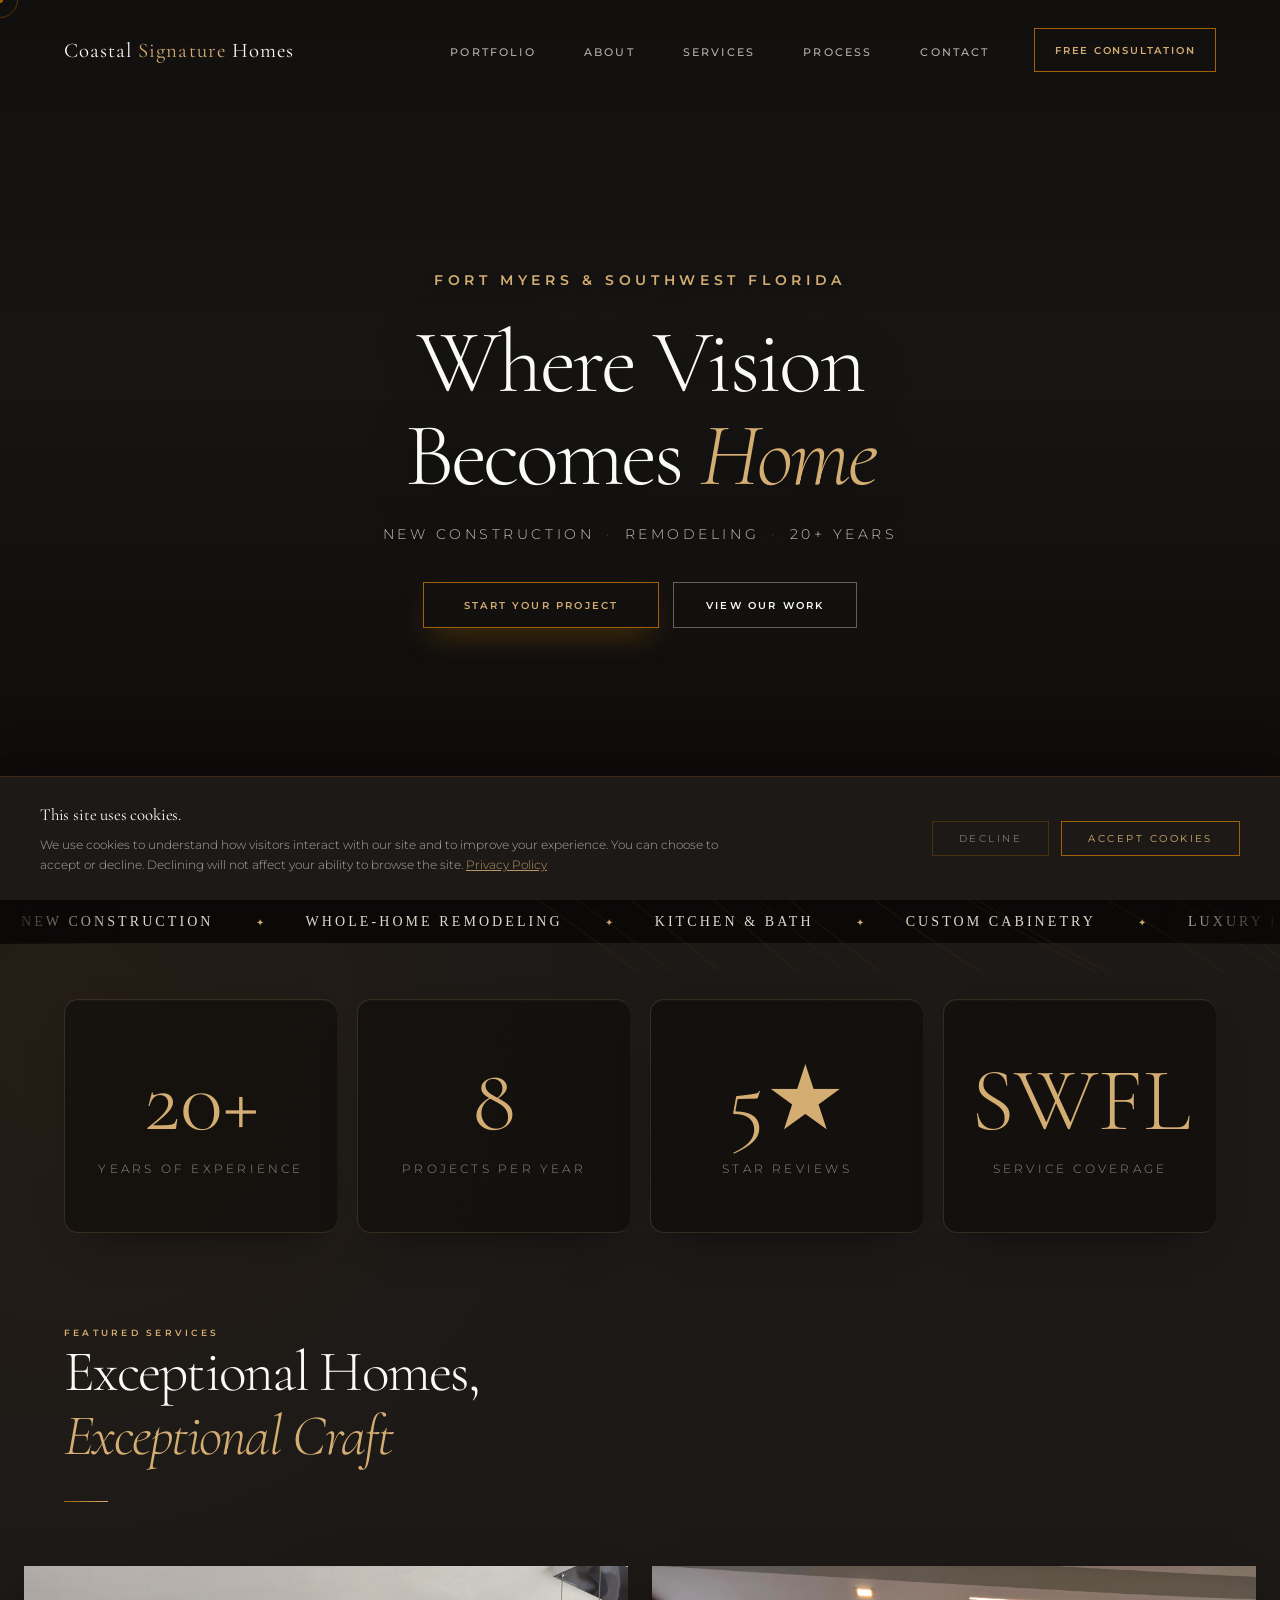
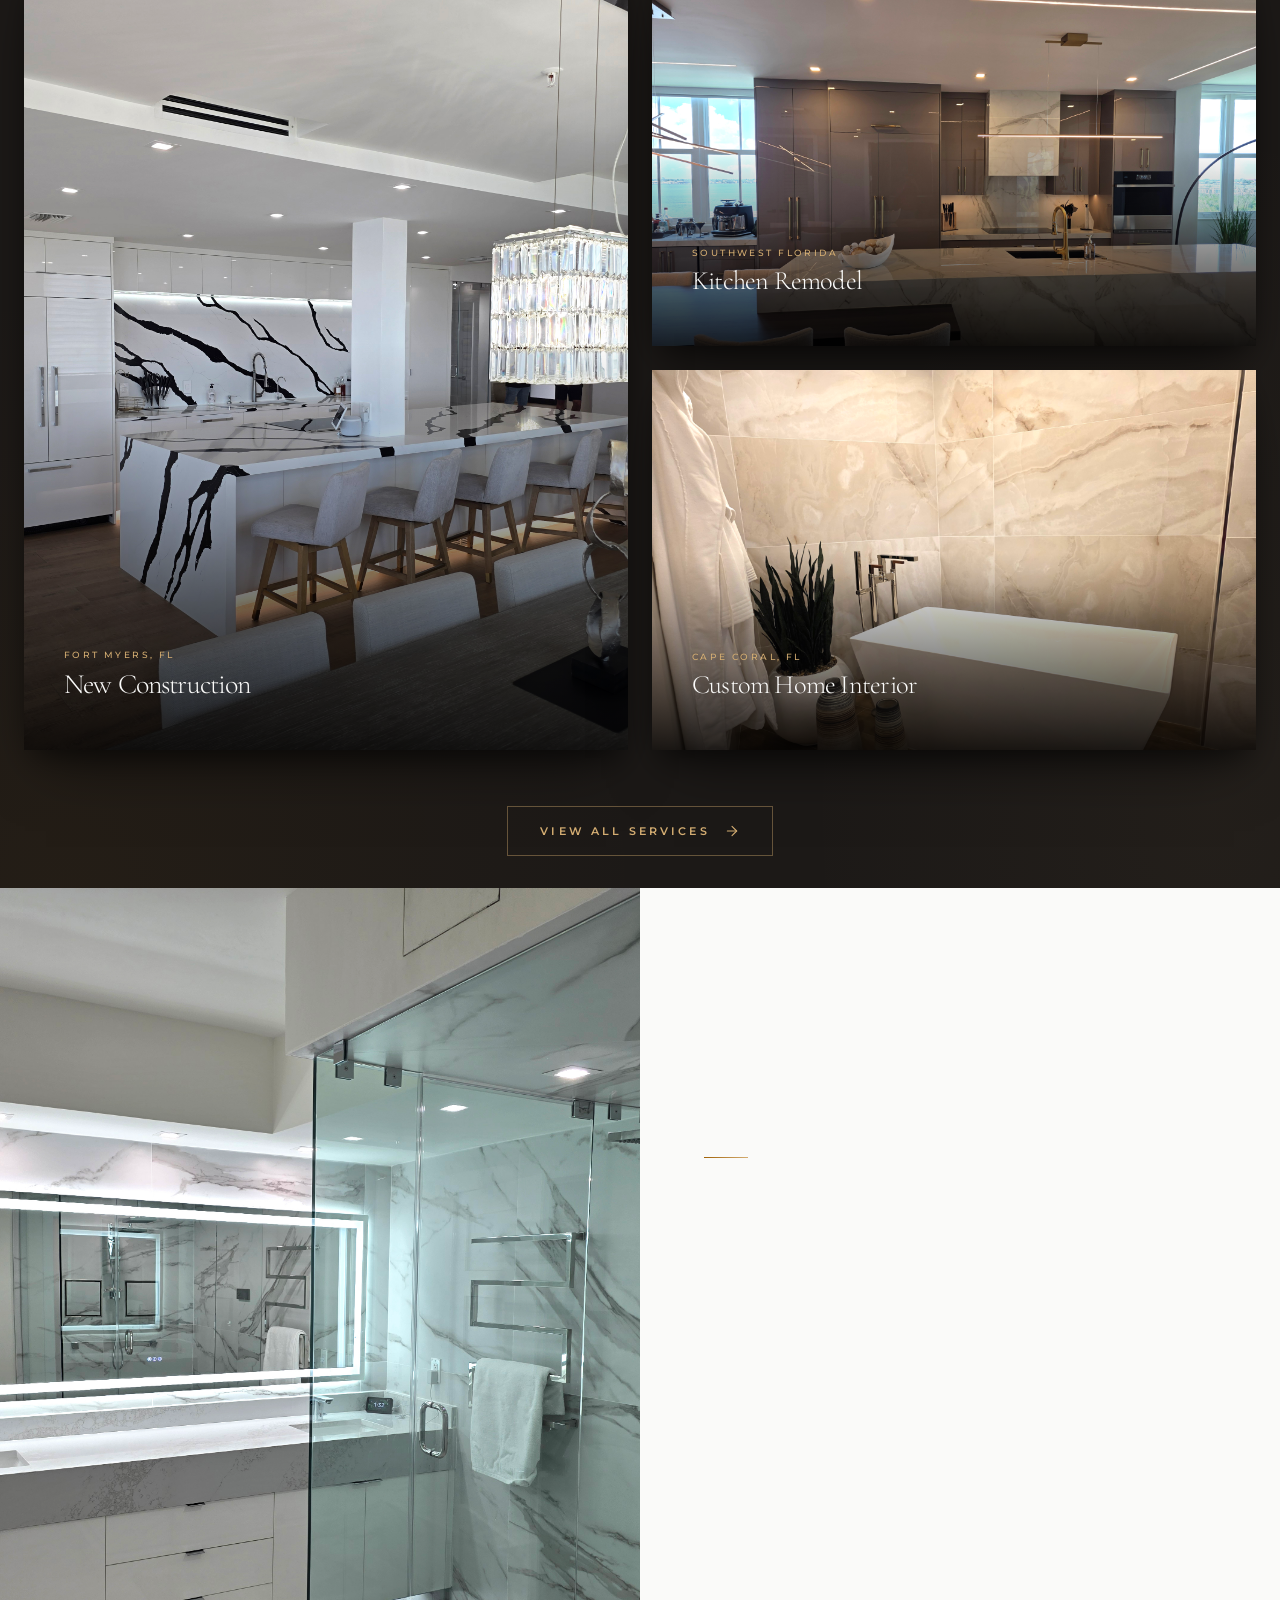
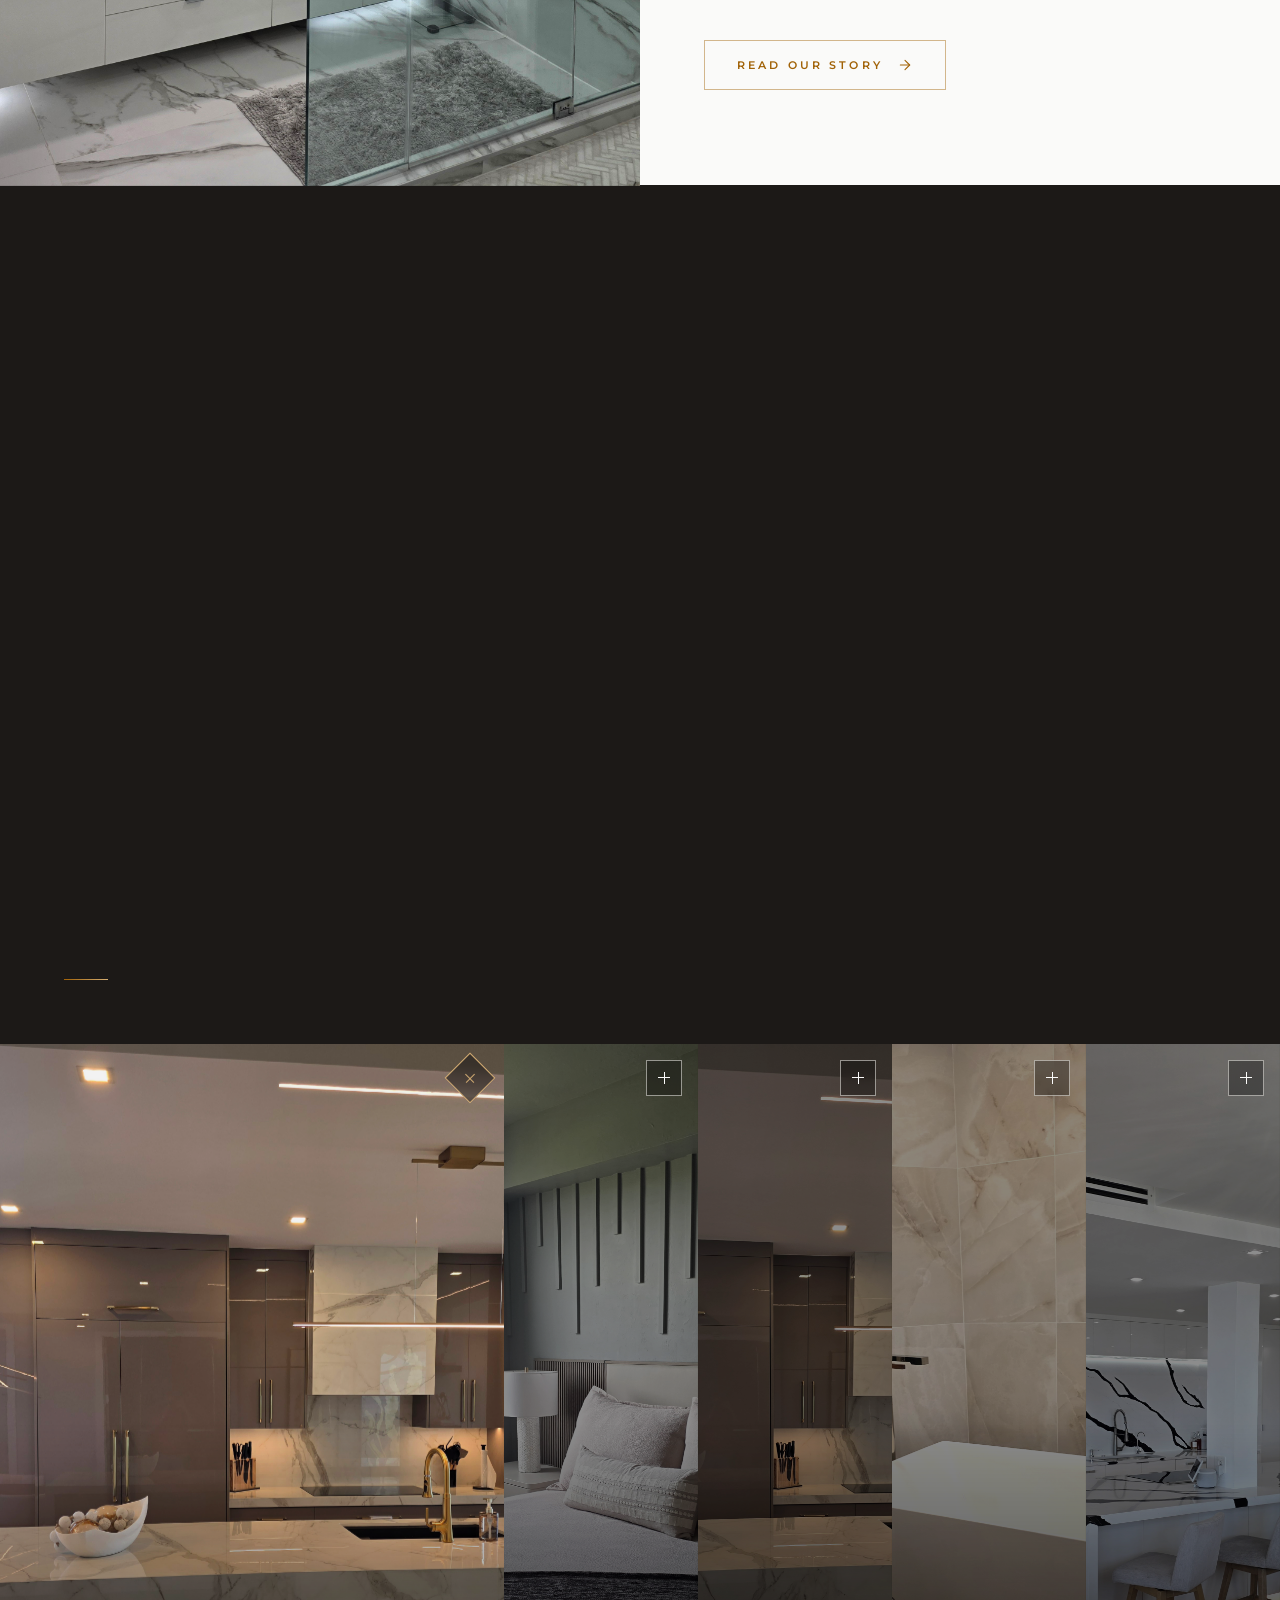
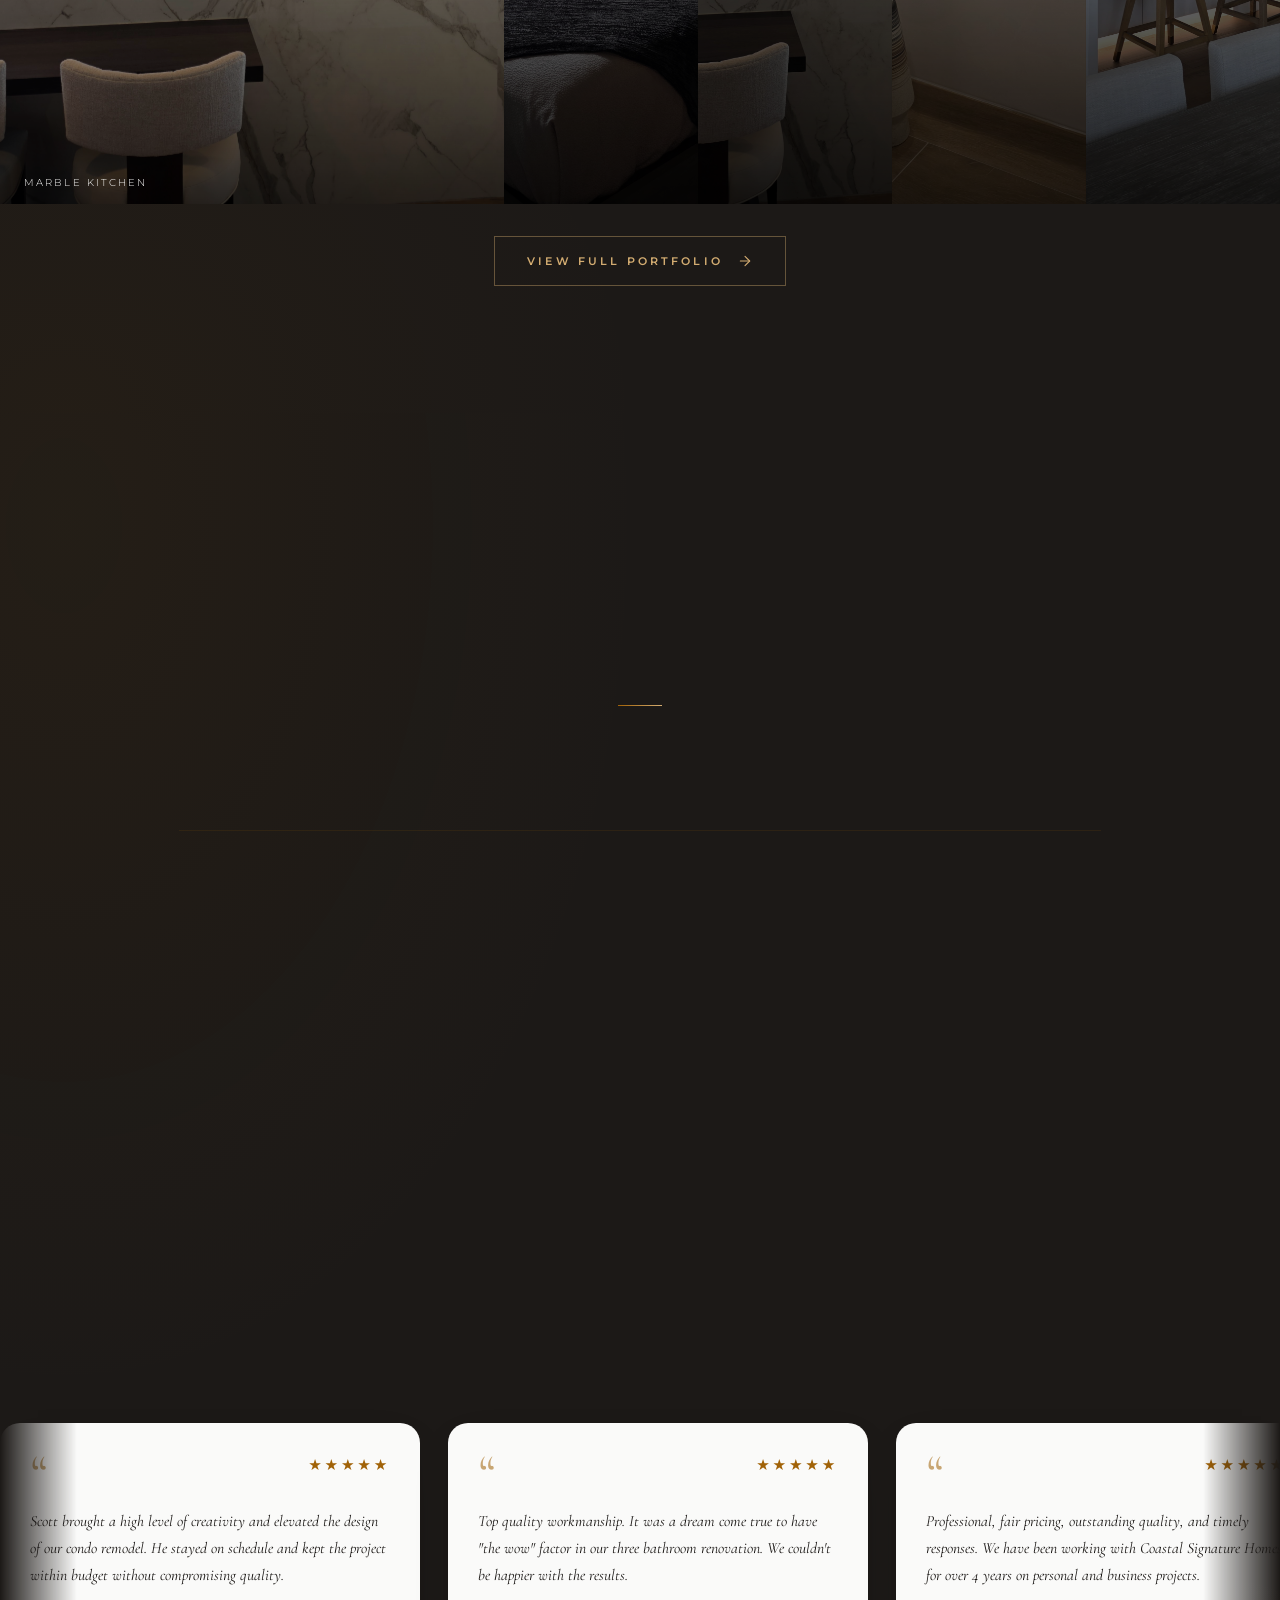
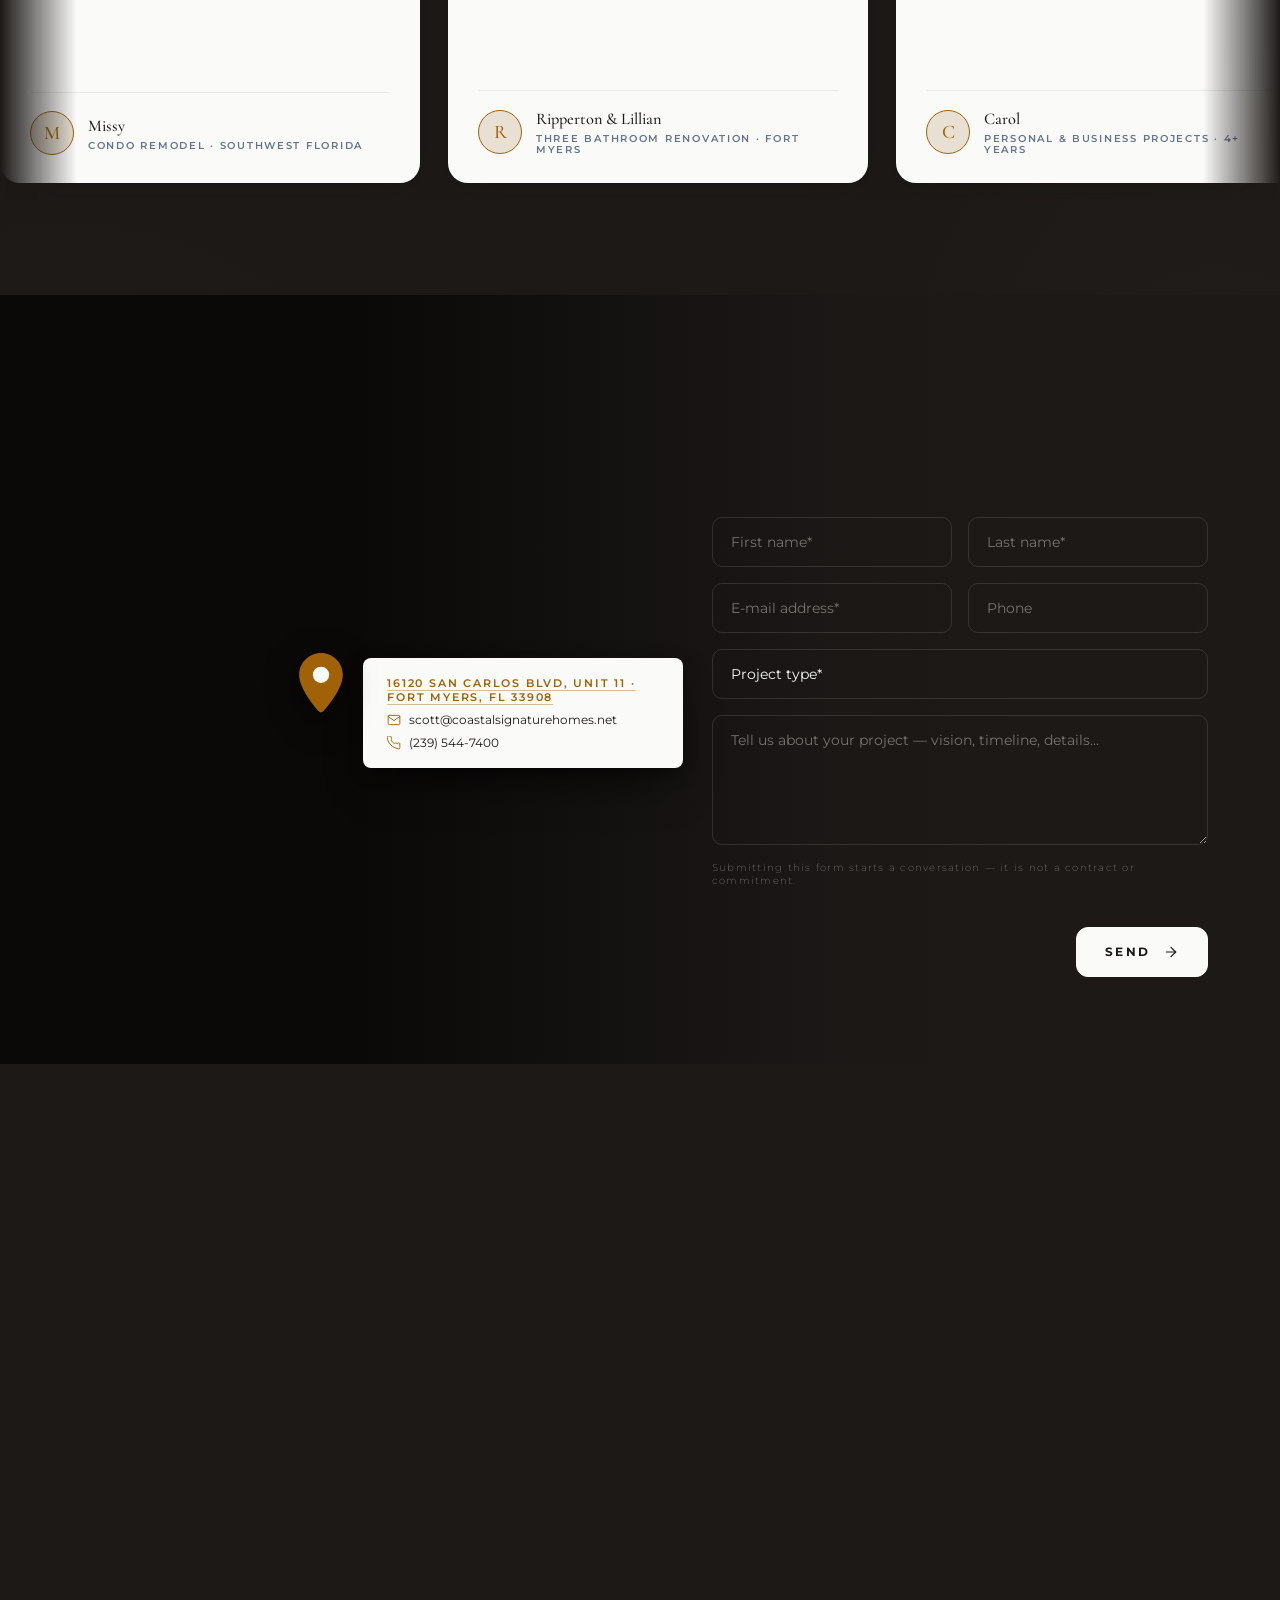
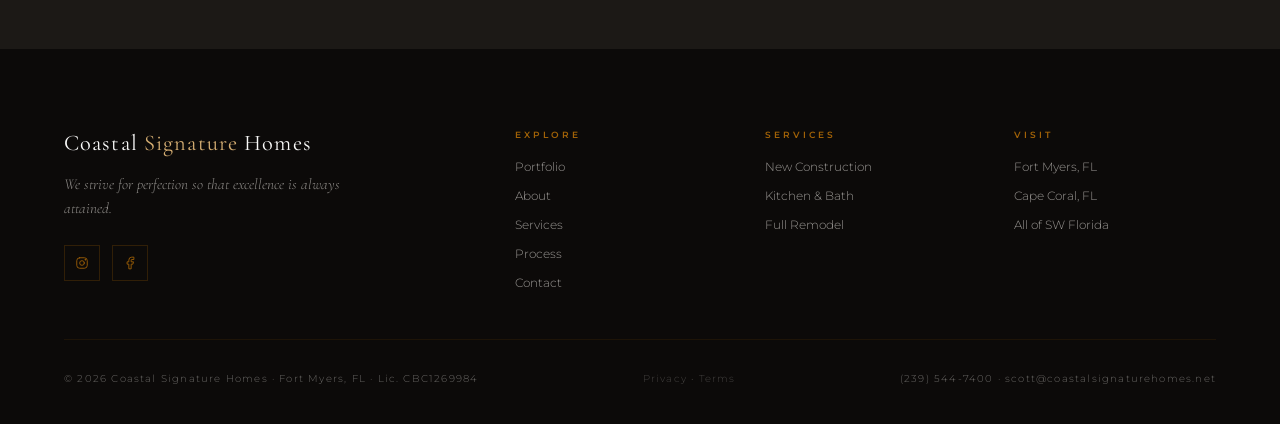
==== commit 899e77f5: "Legal compliance pass — license, claims, ADA, disclosures - Add CBC1269984 license number to all pag" ====
--- a/index.html
+++ b/index.html
@@ -87,12 +87,6 @@
       "founder": { "@type": "Person", "name": "Scott" },
       "foundingDate": "2004",
       "knowsAbout": ["Custom Home Construction","Whole-Home Remodeling","Kitchen Remodeling","Bath Remodeling","Custom Cabinetry","Luxury Interiors","Design-Build"],
-      "aggregateRating": {
-        "@type": "AggregateRating",
-        "ratingValue": "5",
-        "bestRating": "5",
-        "ratingCount": "3"
-      },
       "hasOfferCatalog": {
         "@type": "OfferCatalog",
         "name": "Services",
@@ -437,7 +431,7 @@
 <div class="stats-wrap">
 <div class="stats csh-grain csh-radial-dark" id="stats">
   <div class="csh-stat csh-reveal"><span class="csh-stat-num" data-count="20" data-suffix="+">0+</span><span class="csh-stat-lbl">Years of Experience</span></div>
-  <div class="csh-stat csh-reveal csh-delay-1"><span class="csh-stat-num" data-count="100" data-suffix="%">0%</span><span class="csh-stat-lbl">Client Satisfaction</span></div>
+  <div class="csh-stat csh-reveal csh-delay-1"><span class="csh-stat-num" data-count="8" data-suffix="">0</span><span class="csh-stat-lbl">Projects Per Year</span></div>
   <div class="csh-stat csh-reveal csh-delay-2"><span class="csh-stat-num" data-count="5" data-suffix="★">0★</span><span class="csh-stat-lbl">Star Reviews</span></div>
   <div class="csh-stat csh-reveal csh-delay-3"><span class="csh-stat-num">SWFL</span><span class="csh-stat-lbl">Service Coverage</span></div>
 </div>
@@ -526,7 +520,7 @@
     <p class="csh-reveal csh-delay-3">From custom new builds to complete home remodels, we approach every project with the same commitment: precision, efficiency, and the highest quality standards — because the homes we build outlast trends.</p>
     <div class="about-stats csh-reveal csh-delay-3">
       <div><div class="about-stat-num">20+</div><div class="about-stat-lbl">Years Active</div></div>
-      <div><div class="about-stat-num">100%</div><div class="about-stat-lbl">Satisfaction</div></div>
+      <div><div class="about-stat-num">≤ 8</div><div class="about-stat-lbl">Projects / Year</div></div>
       <div><div class="about-stat-num">5★</div><div class="about-stat-lbl">Rated Reviews</div></div>
       <div><div class="about-stat-num">SWFL</div><div class="about-stat-lbl">Service Area</div></div>
     </div>
@@ -552,11 +546,11 @@
     <hr class="csh-rule">
   </div>
   <div class="gal-strip" id="gallery" role="list" aria-label="Project gallery">
-    <button class="gal-item active" role="listitem" type="button" aria-label="Marble Kitchen — expand"><img src="images/kitchen-other-house.jpeg" alt="Marble Kitchen" loading="lazy"><span class="gal-cue" aria-hidden="true"></span><div class="gal-lbl">Marble Kitchen</div></button>
-    <button class="gal-item" role="listitem" type="button" aria-label="Master Bath — expand"><img src="images/gallery-2.jpeg" alt="Master Bath Renovation" loading="lazy"><span class="gal-cue" aria-hidden="true"></span><div class="gal-lbl">Master Bath</div></button>
-    <button class="gal-item" role="listitem" type="button" aria-label="Luxury Kitchen — expand"><img src="images/kitchen-other-house.jpeg" alt="Luxury Kitchen Remodel" loading="lazy"><span class="gal-cue" aria-hidden="true"></span><div class="gal-lbl">Luxury Kitchen</div></button>
-    <button class="gal-item" role="listitem" type="button" aria-label="Custom Interior — expand"><img src="images/gallery-4.jpeg" alt="Custom Home Interior" loading="lazy"><span class="gal-cue" aria-hidden="true"></span><div class="gal-lbl">Custom Interior</div></button>
-    <button class="gal-item" role="listitem" type="button" aria-label="Designer Kitchen — expand"><img src="images/white-kitchen-chandelier.jpeg" alt="Designer Kitchen with Crystal Chandelier" loading="lazy"><span class="gal-cue" aria-hidden="true"></span><div class="gal-lbl">Designer Kitchen</div></button>
+    <button class="gal-item active" type="button" aria-label="Marble Kitchen — expand"><img src="images/kitchen-other-house.jpeg" alt="Marble Kitchen" loading="lazy"><span class="gal-cue" aria-hidden="true"></span><div class="gal-lbl">Marble Kitchen</div></button>
+    <button class="gal-item" type="button" aria-label="Master Bath — expand"><img src="images/gallery-2.jpeg" alt="Master Bath Renovation" loading="lazy"><span class="gal-cue" aria-hidden="true"></span><div class="gal-lbl">Master Bath</div></button>
+    <button class="gal-item" type="button" aria-label="Luxury Kitchen — expand"><img src="images/kitchen-other-house.jpeg" alt="Luxury Kitchen Remodel" loading="lazy"><span class="gal-cue" aria-hidden="true"></span><div class="gal-lbl">Luxury Kitchen</div></button>
+    <button class="gal-item" type="button" aria-label="Custom Interior — expand"><img src="images/gallery-4.jpeg" alt="Custom Home Interior" loading="lazy"><span class="gal-cue" aria-hidden="true"></span><div class="gal-lbl">Custom Interior</div></button>
+    <button class="gal-item" type="button" aria-label="Designer Kitchen — expand"><img src="images/white-kitchen-chandelier.jpeg" alt="Designer Kitchen with Crystal Chandelier" loading="lazy"><span class="gal-cue" aria-hidden="true"></span><div class="gal-lbl">Designer Kitchen</div></button>
   </div>
   <div class="section-cta-wrap">
     <a href="portfolio.html" class="section-cta-link c-link">
@@ -712,21 +706,28 @@
     <h2 class="contact-h csh-reveal csh-delay-1">Let's build <em class="gold on-dark">together.</em></h2>
     <form class="csh-form-v2" id="contactForm" novalidate>
       <div class="form-row">
-        <input id="fname" class="csh-field-v2" placeholder="First name*" autocomplete="given-name" required>
-        <input id="lname" class="csh-field-v2" placeholder="Last name*" autocomplete="family-name" required>
+        <label for="fname" class="sr-only">First name</label>
+        <input id="fname" name="fname" class="csh-field-v2" placeholder="First name*" autocomplete="given-name" required>
+        <label for="lname" class="sr-only">Last name</label>
+        <input id="lname" name="lname" class="csh-field-v2" placeholder="Last name*" autocomplete="family-name" required>
       </div>
       <div class="form-row">
-        <input id="email" type="email" class="csh-field-v2" placeholder="E-mail address*" autocomplete="email" required>
-        <input id="phone" type="tel" class="csh-field-v2" placeholder="Phone" autocomplete="tel">
+        <label for="email" class="sr-only">Email address</label>
+        <input id="email" name="email" type="email" class="csh-field-v2" placeholder="E-mail address*" autocomplete="email" required>
+        <label for="phone" class="sr-only">Phone number</label>
+        <input id="phone" name="phone" type="tel" class="csh-field-v2" placeholder="Phone" autocomplete="tel">
       </div>
-      <select id="ptype" class="csh-field-v2 csh-select-v2" aria-label="Project type">
+      <label for="ptype" class="sr-only">Project type</label>
+      <select id="ptype" name="ptype" class="csh-field-v2 csh-select-v2">
         <option value="">Project type*</option>
         <option>New Construction</option>
         <option>Kitchen &amp; Bath Remodel</option>
         <option>Full Home Remodel</option>
         <option>Other</option>
       </select>
-      <textarea id="msg" class="csh-field-v2" placeholder="Tell us about your project — vision, timeline, details..."></textarea>
+      <label for="msg" class="sr-only">Project details</label>
+      <textarea id="msg" name="msg" class="csh-field-v2" placeholder="Tell us about your project — vision, timeline, details..."></textarea>
+      <p style="font-family:var(--font-body);font-size:0.65rem;color:rgba(245,242,237,0.35);letter-spacing:0.12em;margin:0 0 16px;">Submitting this form starts a conversation — it is not a contract or commitment.</p>
       <div class="form-actions">
         <button type="submit" class="send-btn">
           <span>SEND</span>
@@ -791,7 +792,7 @@
     </div>
   </div>
   <div class="ft-bottom">
-    <span>© <span id="yr"></span> Coastal Signature Homes · Fort Myers, FL</span>
+    <span>© <span id="yr"></span> Coastal Signature Homes · Fort Myers, FL · Lic. CBC1269984</span>
     <span><a href="privacy.html" style="color:inherit;opacity:.6;text-decoration:none;">Privacy</a> · <a href="terms.html" style="color:inherit;opacity:.6;text-decoration:none;">Terms</a></span>
     <span>(239) 544-7400 · scott@coastalsignaturehomes.net</span>
   </div>
--- a/assets/site.css
+++ b/assets/site.css
@@ -1,3 +1,6 @@
+/* ========== ACCESSIBILITY ========== */
+.sr-only{position:absolute;width:1px;height:1px;padding:0;margin:-1px;overflow:hidden;clip:rect(0,0,0,0);white-space:nowrap;border:0;}
+
 /* ========== TOKENS ========== */
 :root {
   --csh-gold:#A16207; --csh-gold-lt:#d4ad72; --csh-gold-pale:#f0ddb0;
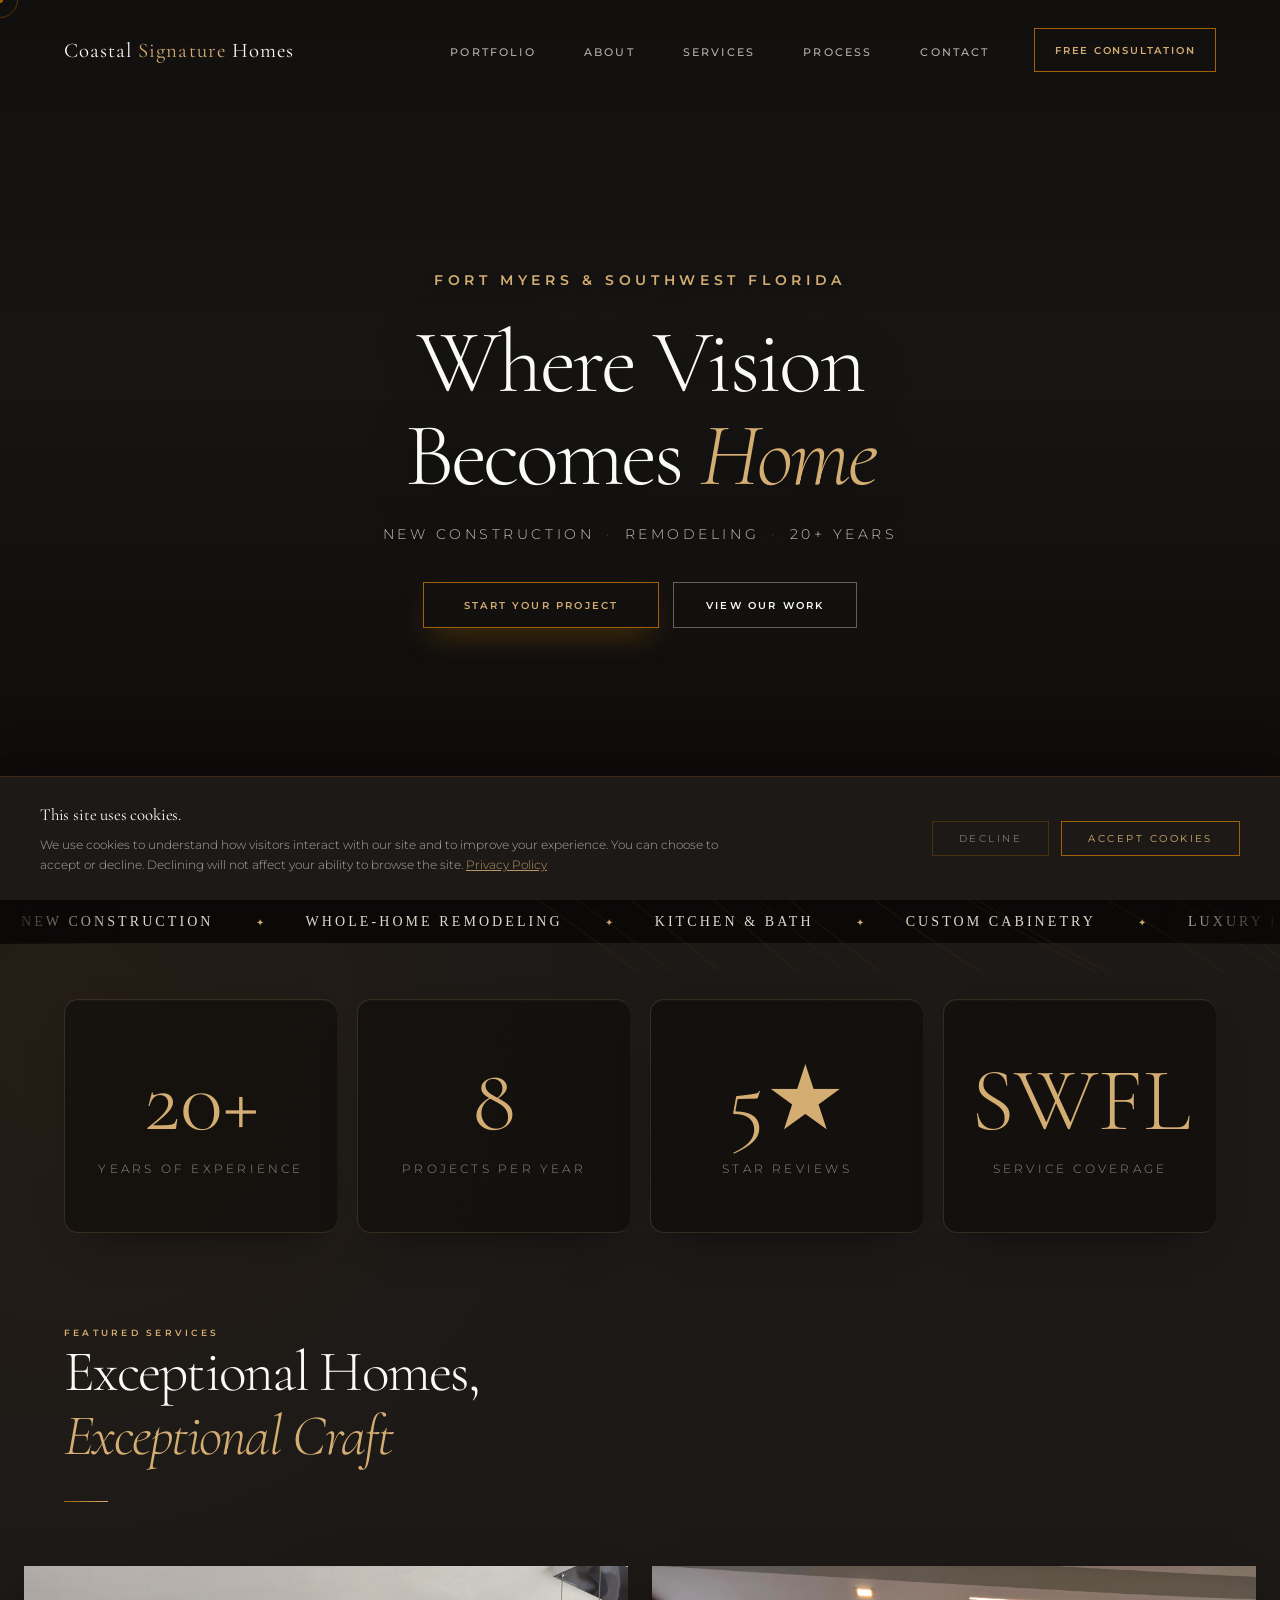
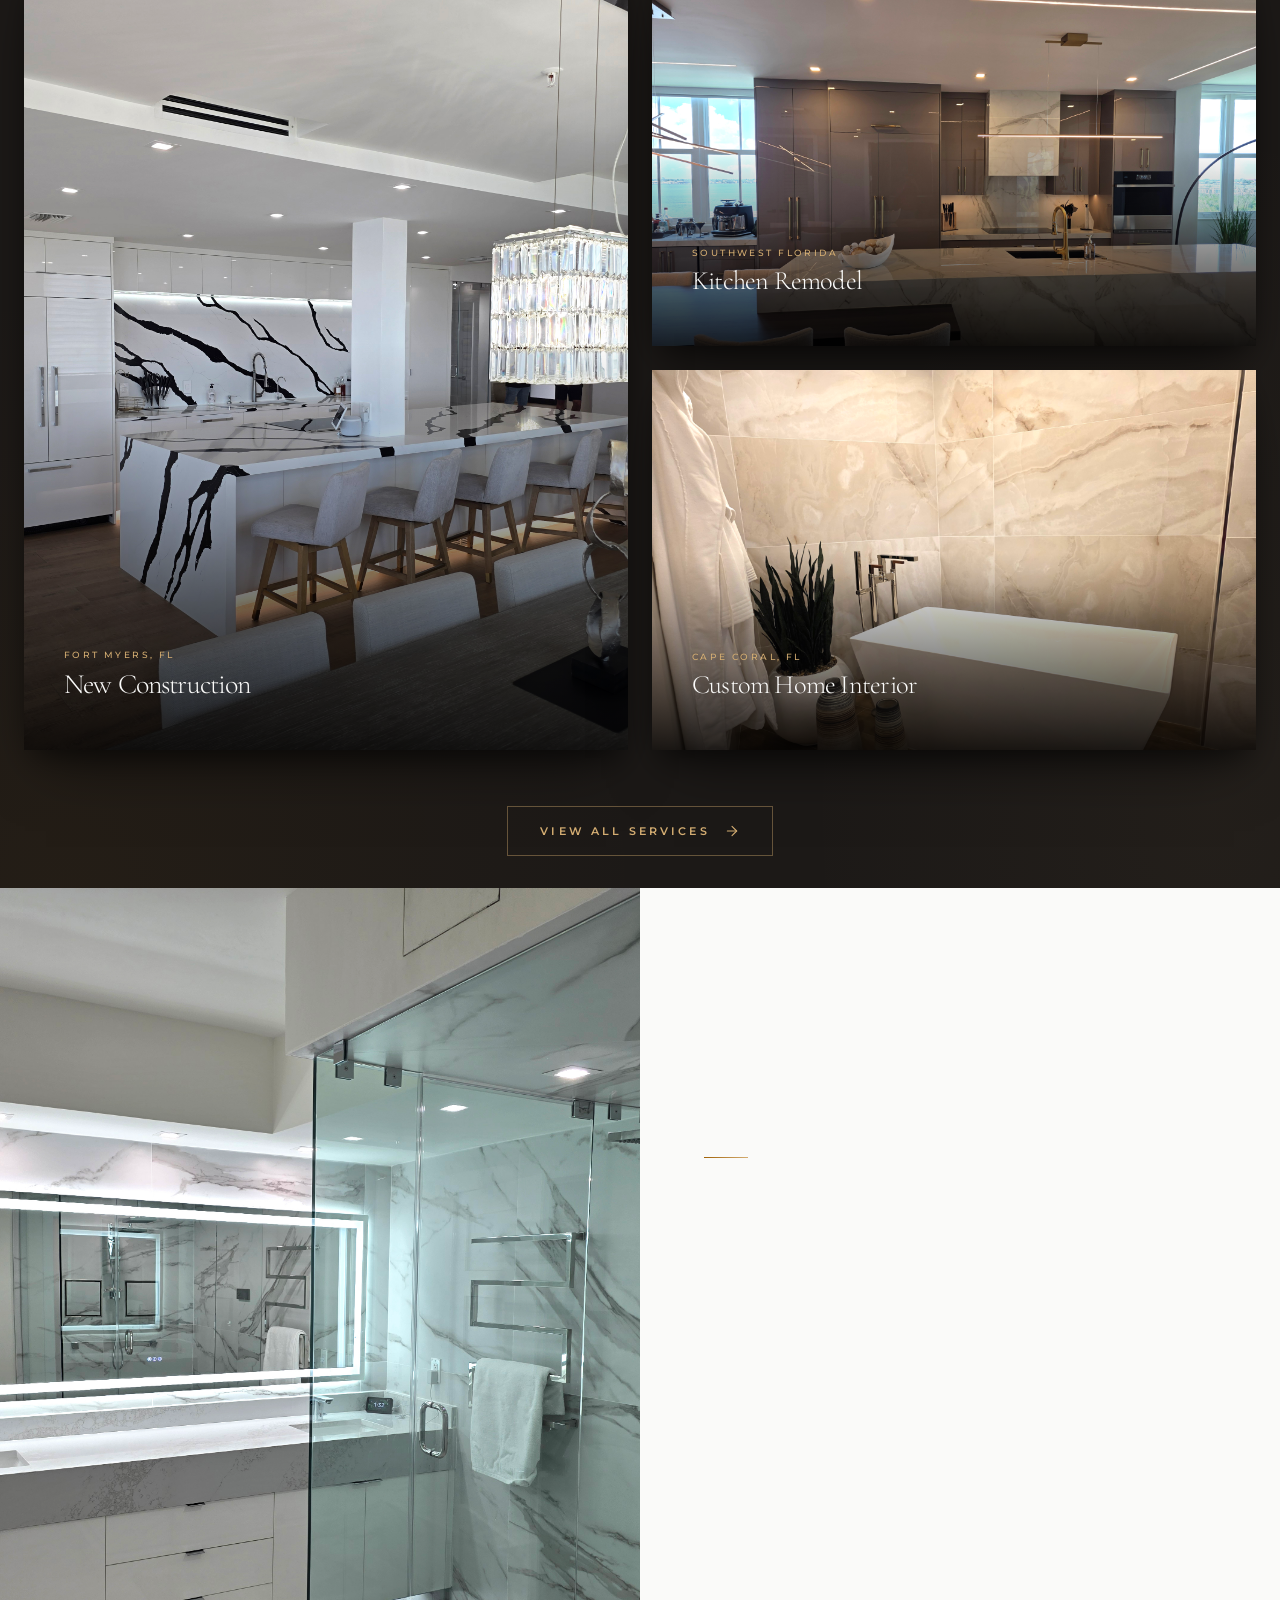
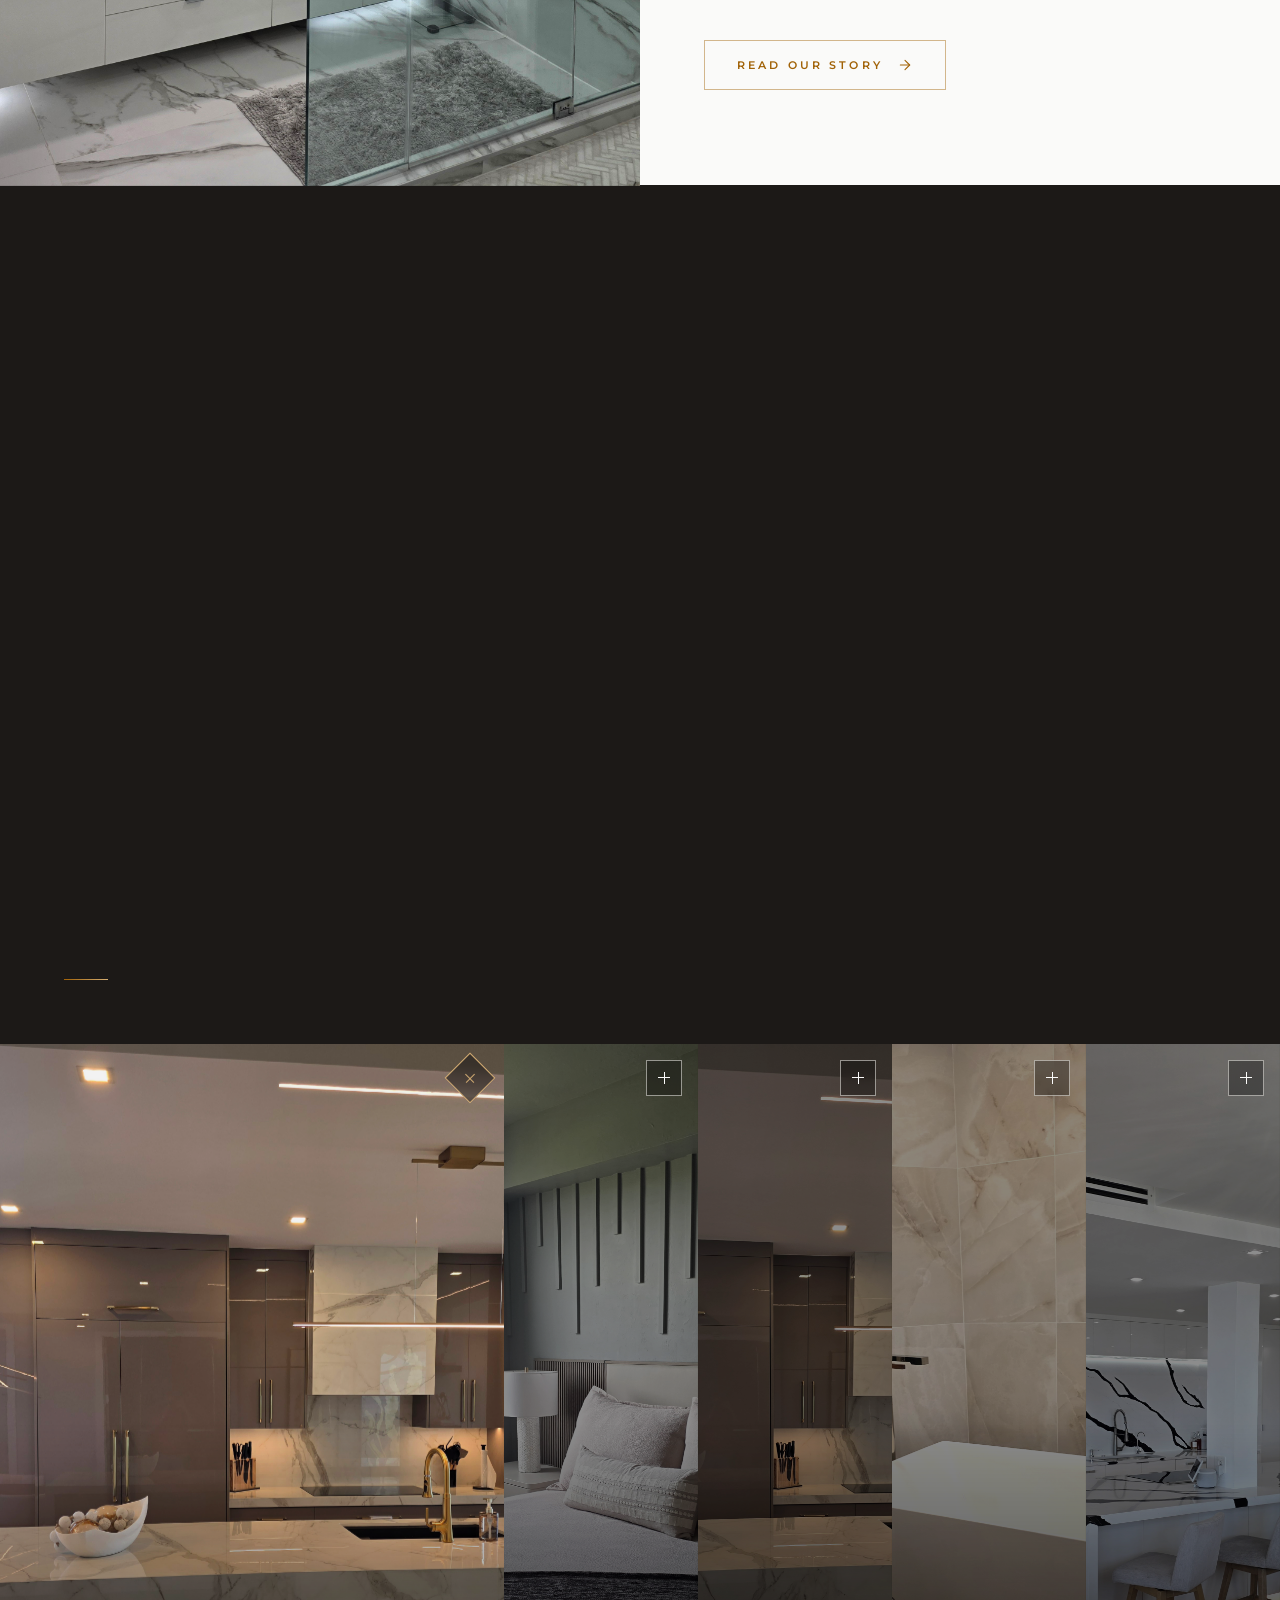
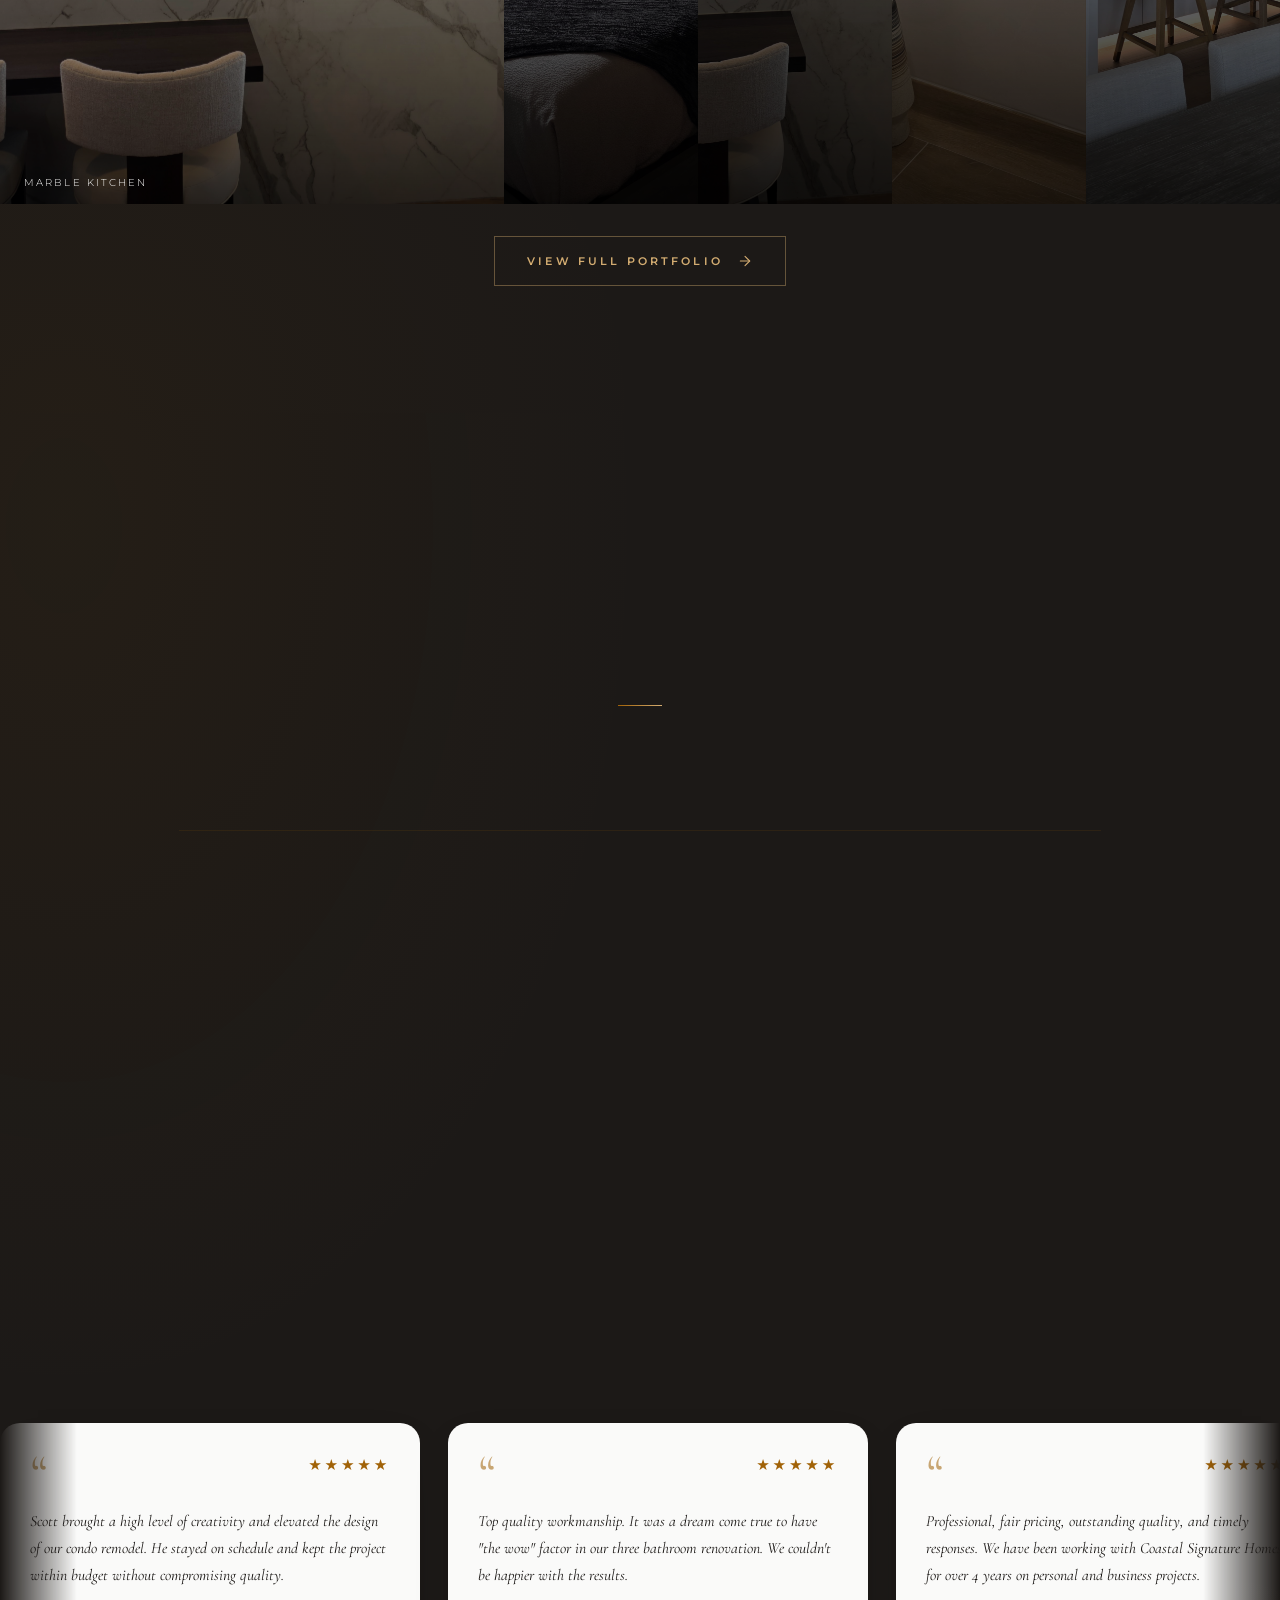
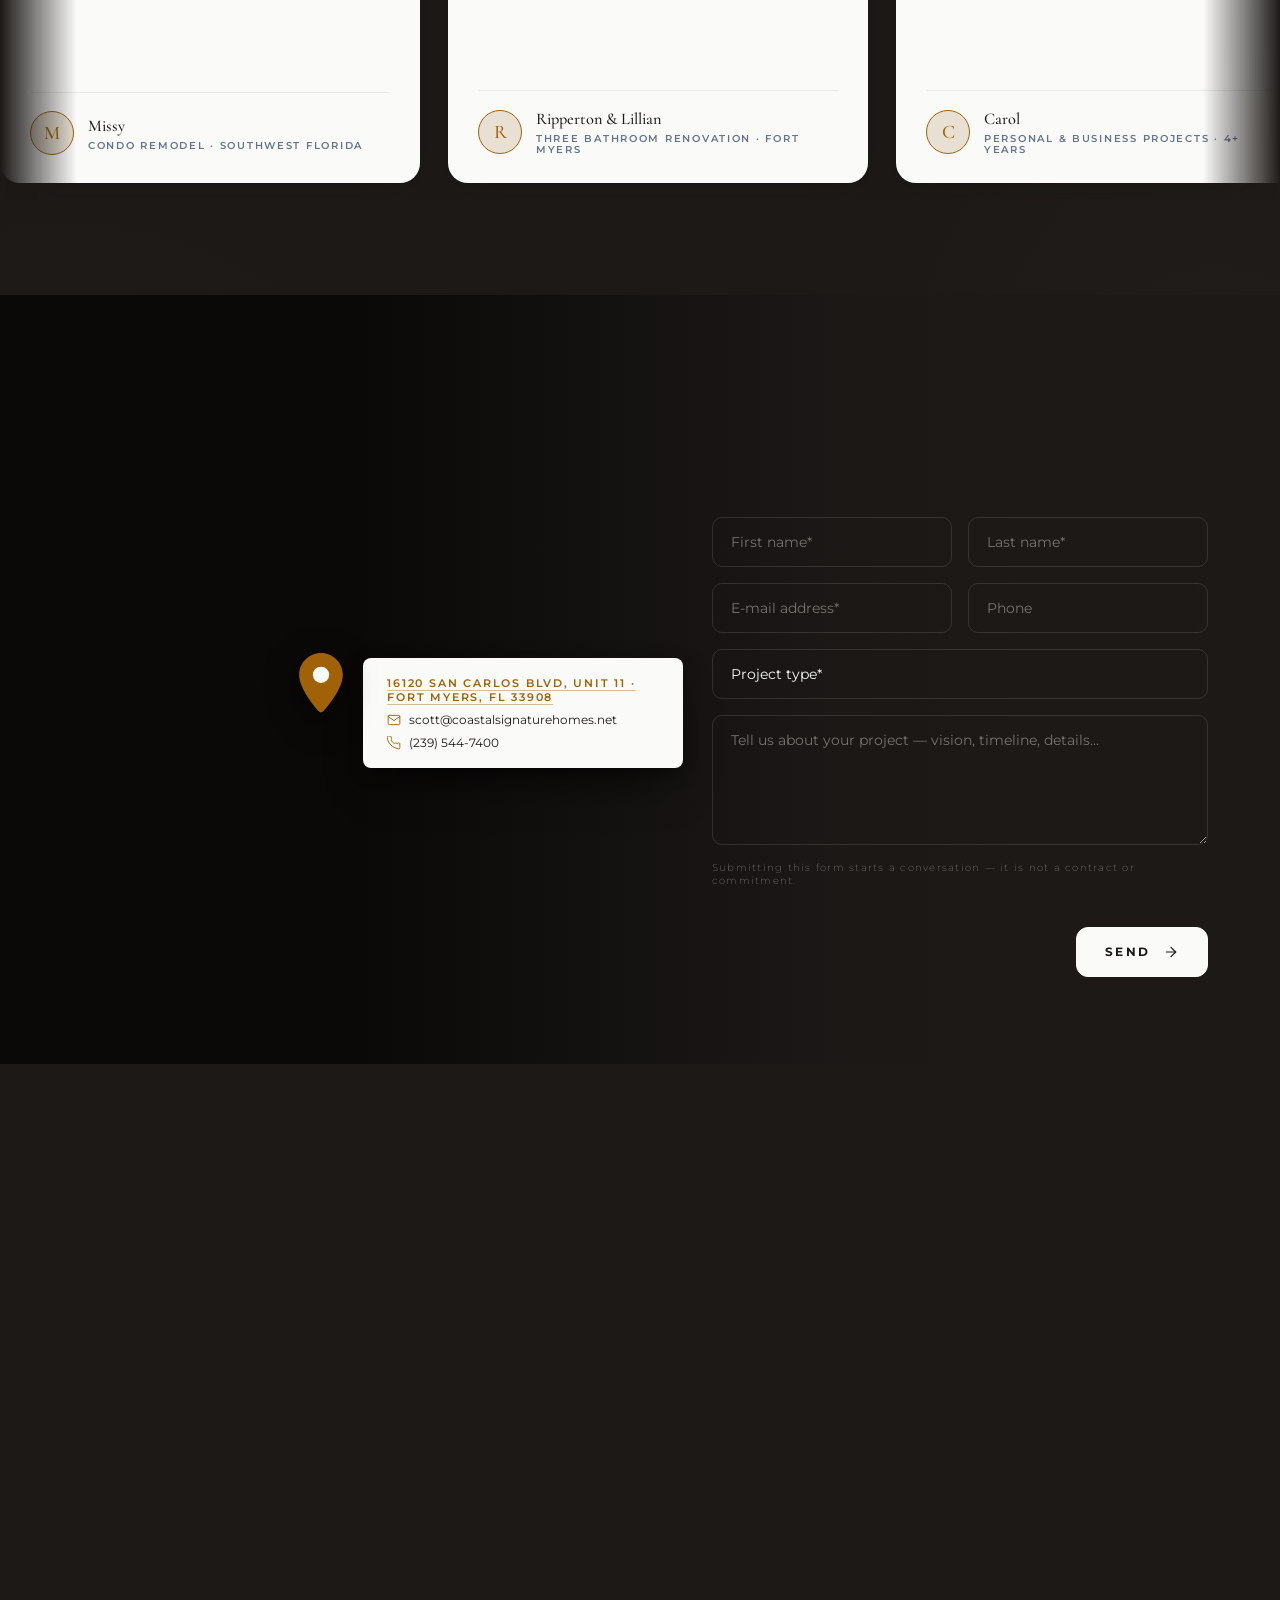
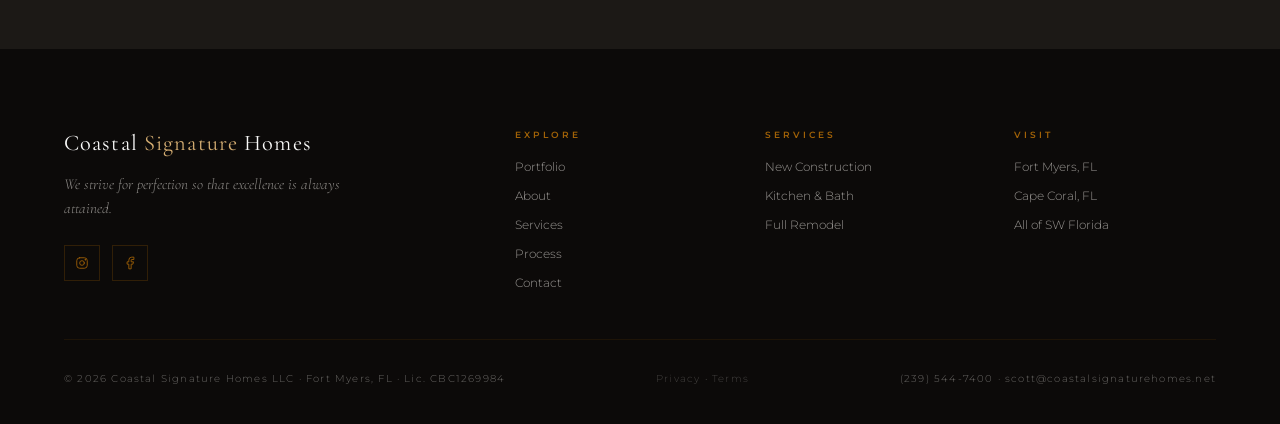
==== commit c3be7afa: "Add LLC designation to all footers and legal pages Co-Authored-By: Claude Sonnet 4.6 <noreply@anthro" ====
--- a/index.html
+++ b/index.html
@@ -792,7 +792,7 @@
     </div>
   </div>
   <div class="ft-bottom">
-    <span>© <span id="yr"></span> Coastal Signature Homes · Fort Myers, FL · Lic. CBC1269984</span>
+    <span>© <span id="yr"></span> Coastal Signature Homes LLC · Fort Myers, FL · Lic. CBC1269984</span>
     <span><a href="privacy.html" style="color:inherit;opacity:.6;text-decoration:none;">Privacy</a> · <a href="terms.html" style="color:inherit;opacity:.6;text-decoration:none;">Terms</a></span>
     <span>(239) 544-7400 · scott@coastalsignaturehomes.net</span>
   </div>
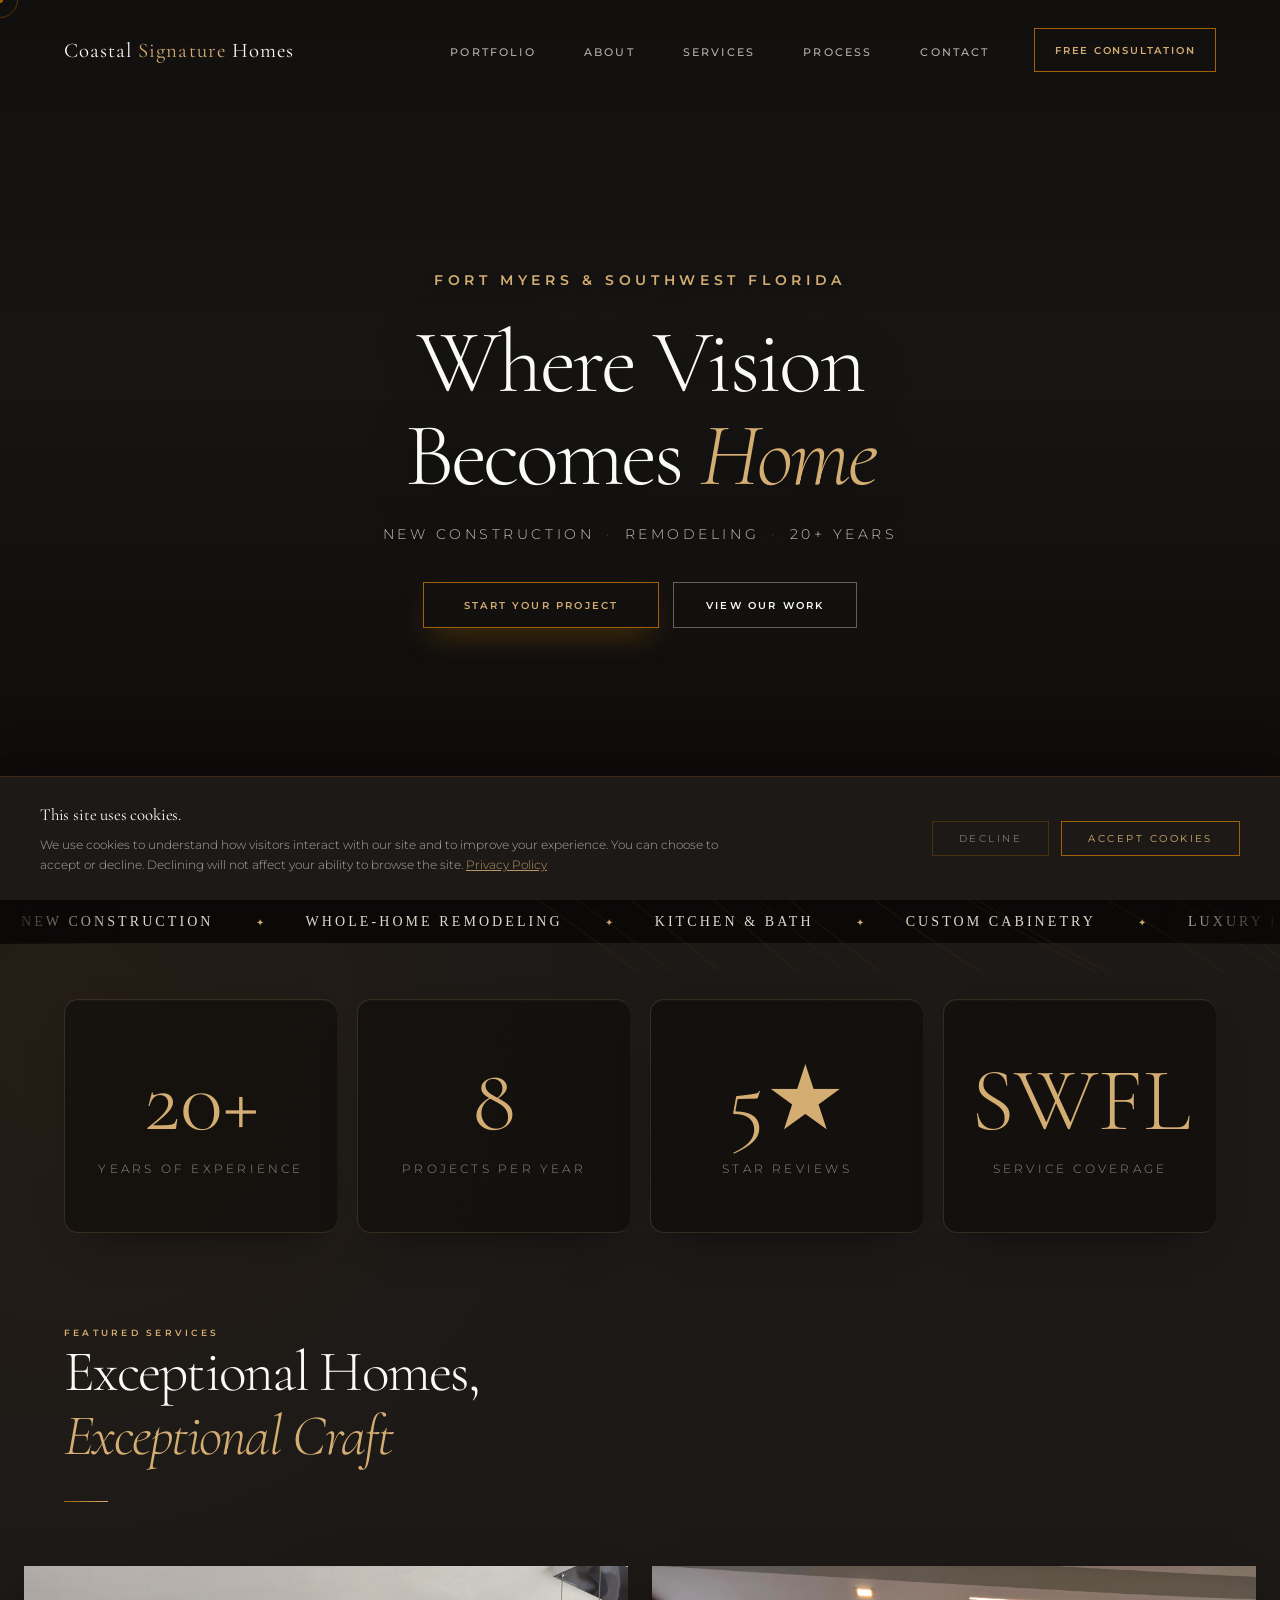
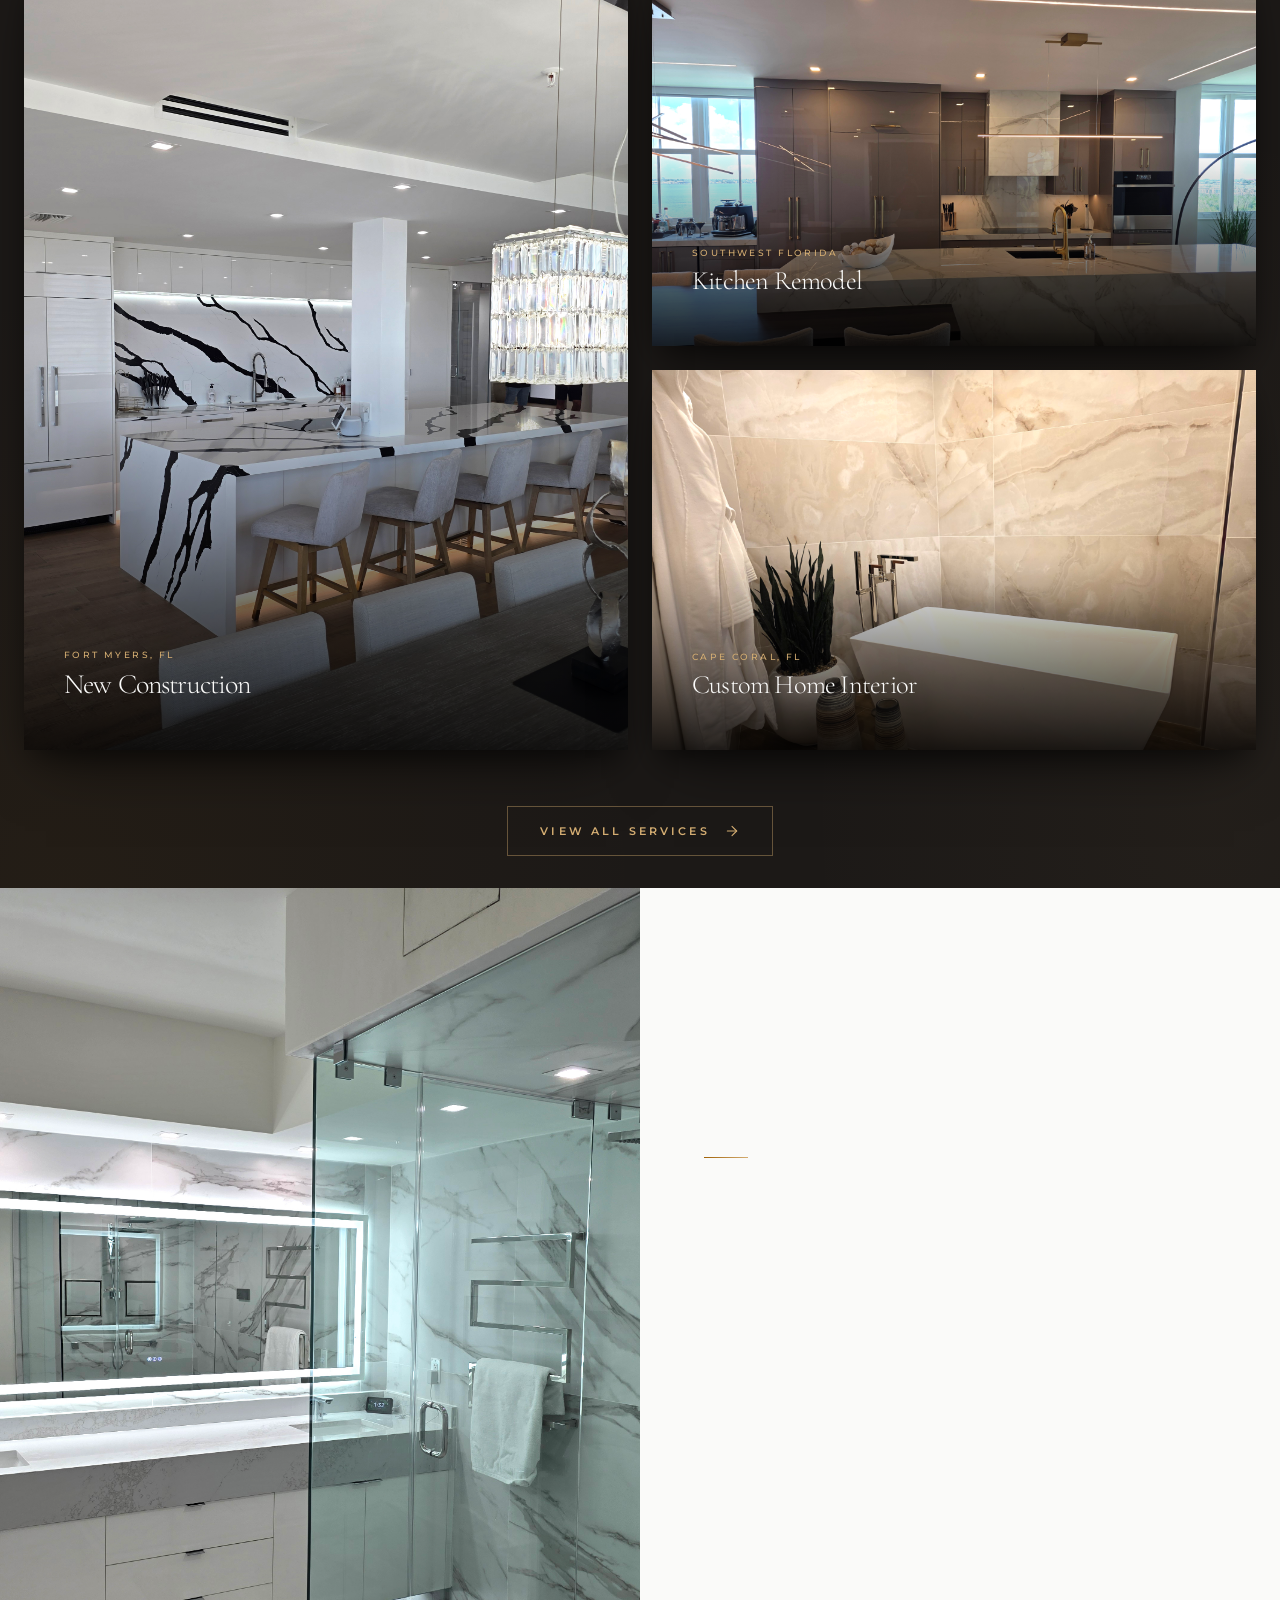
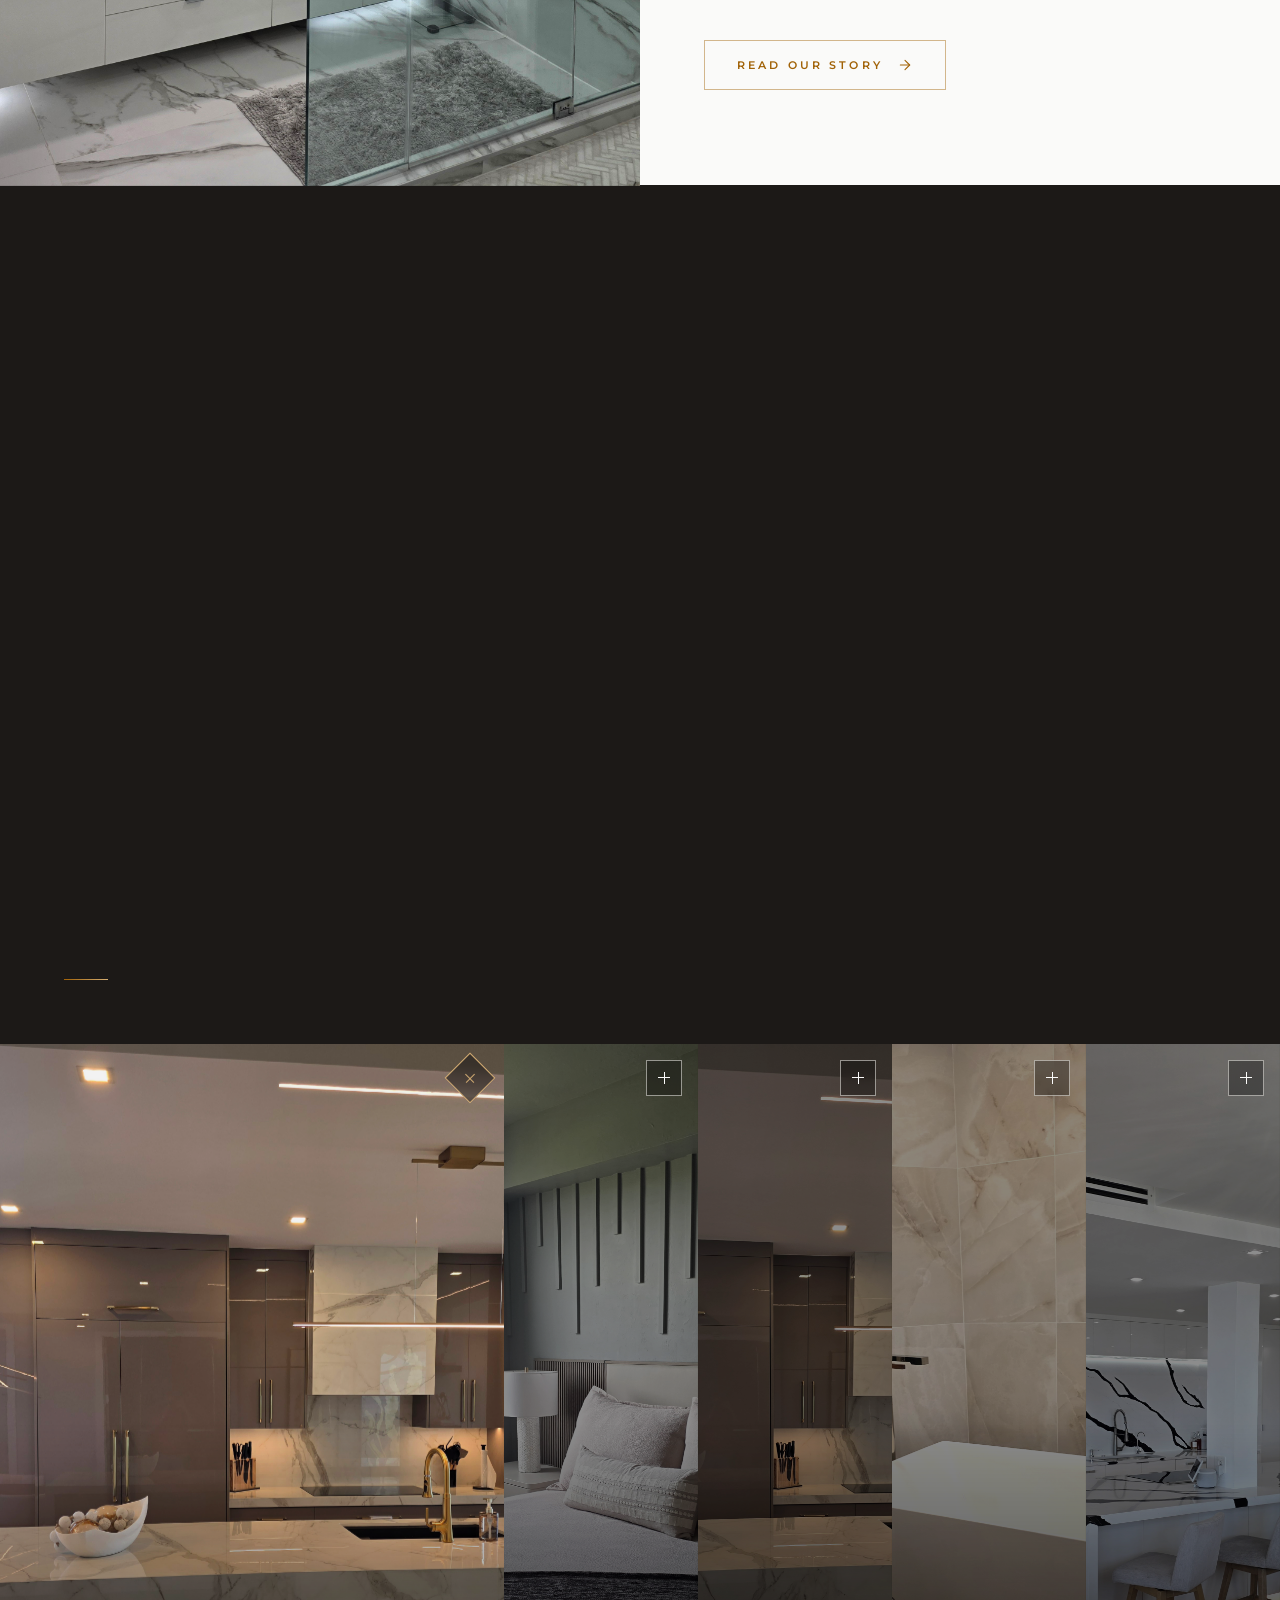
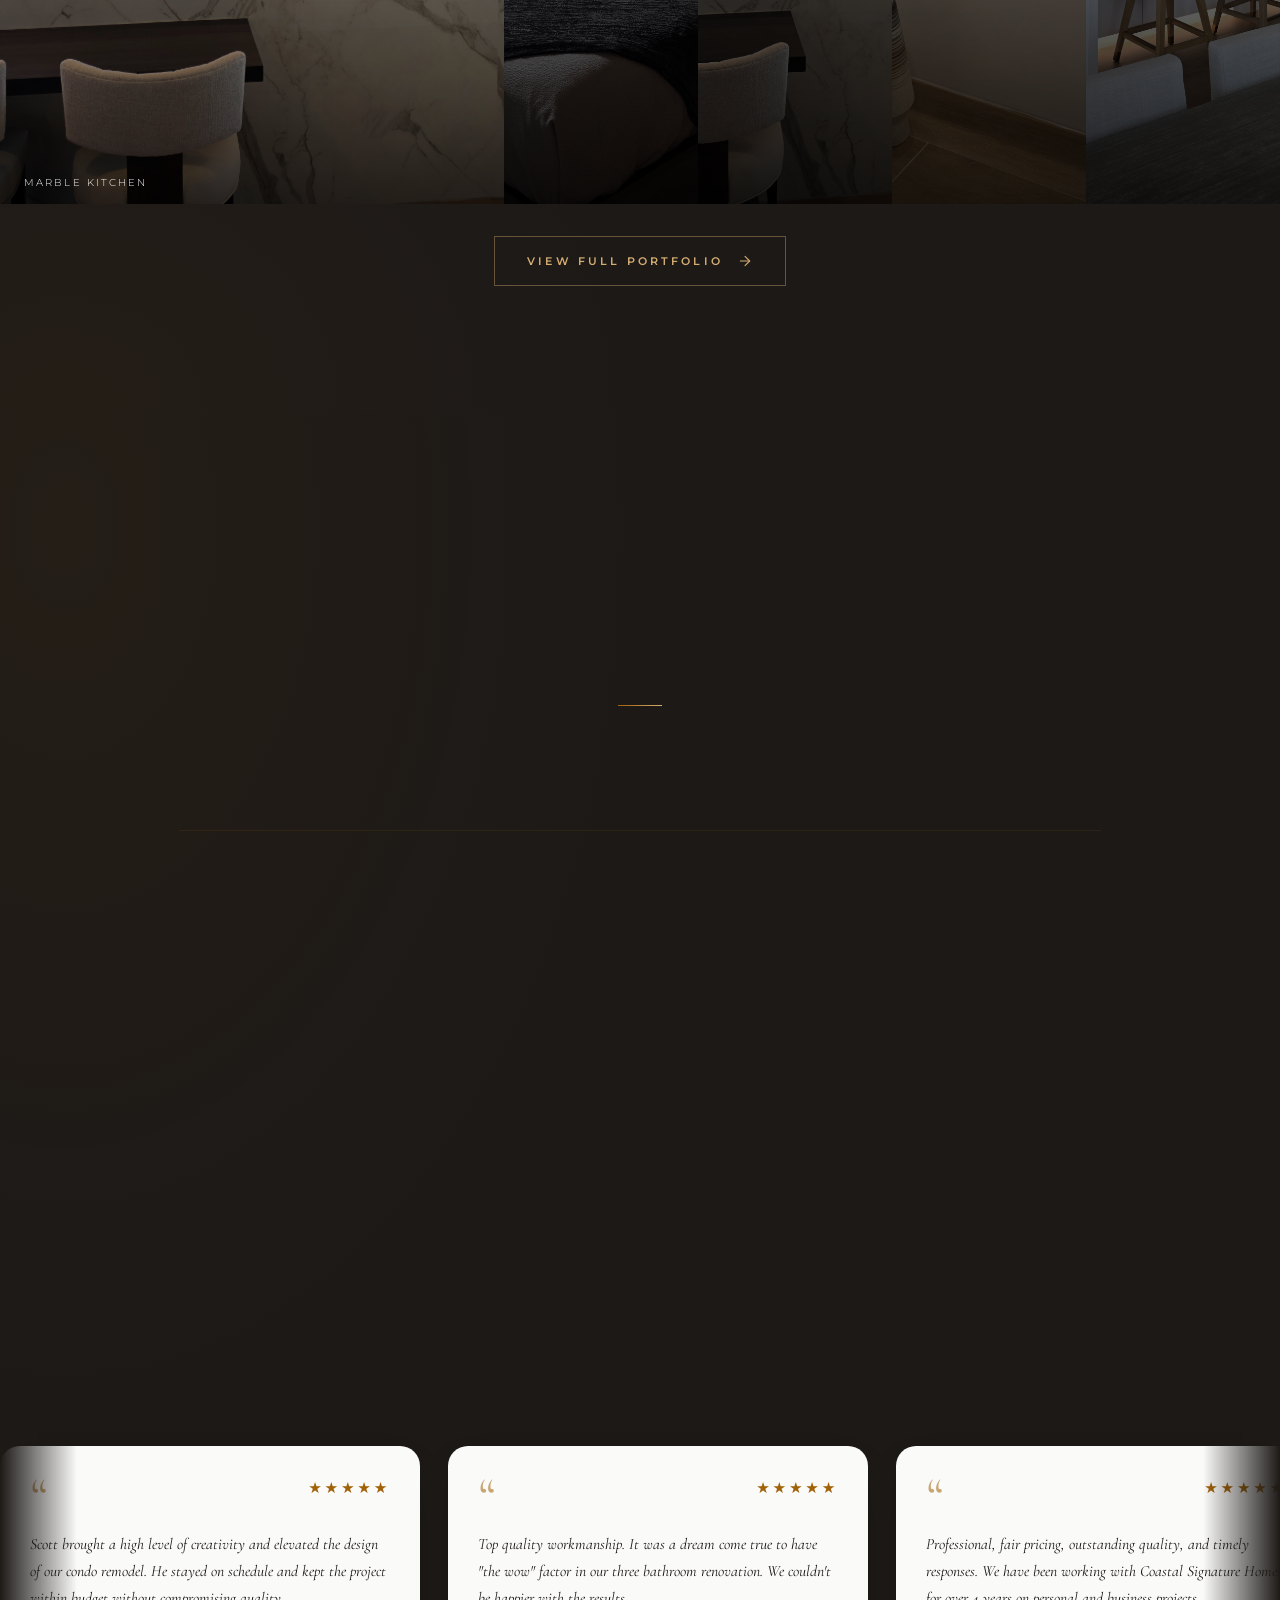
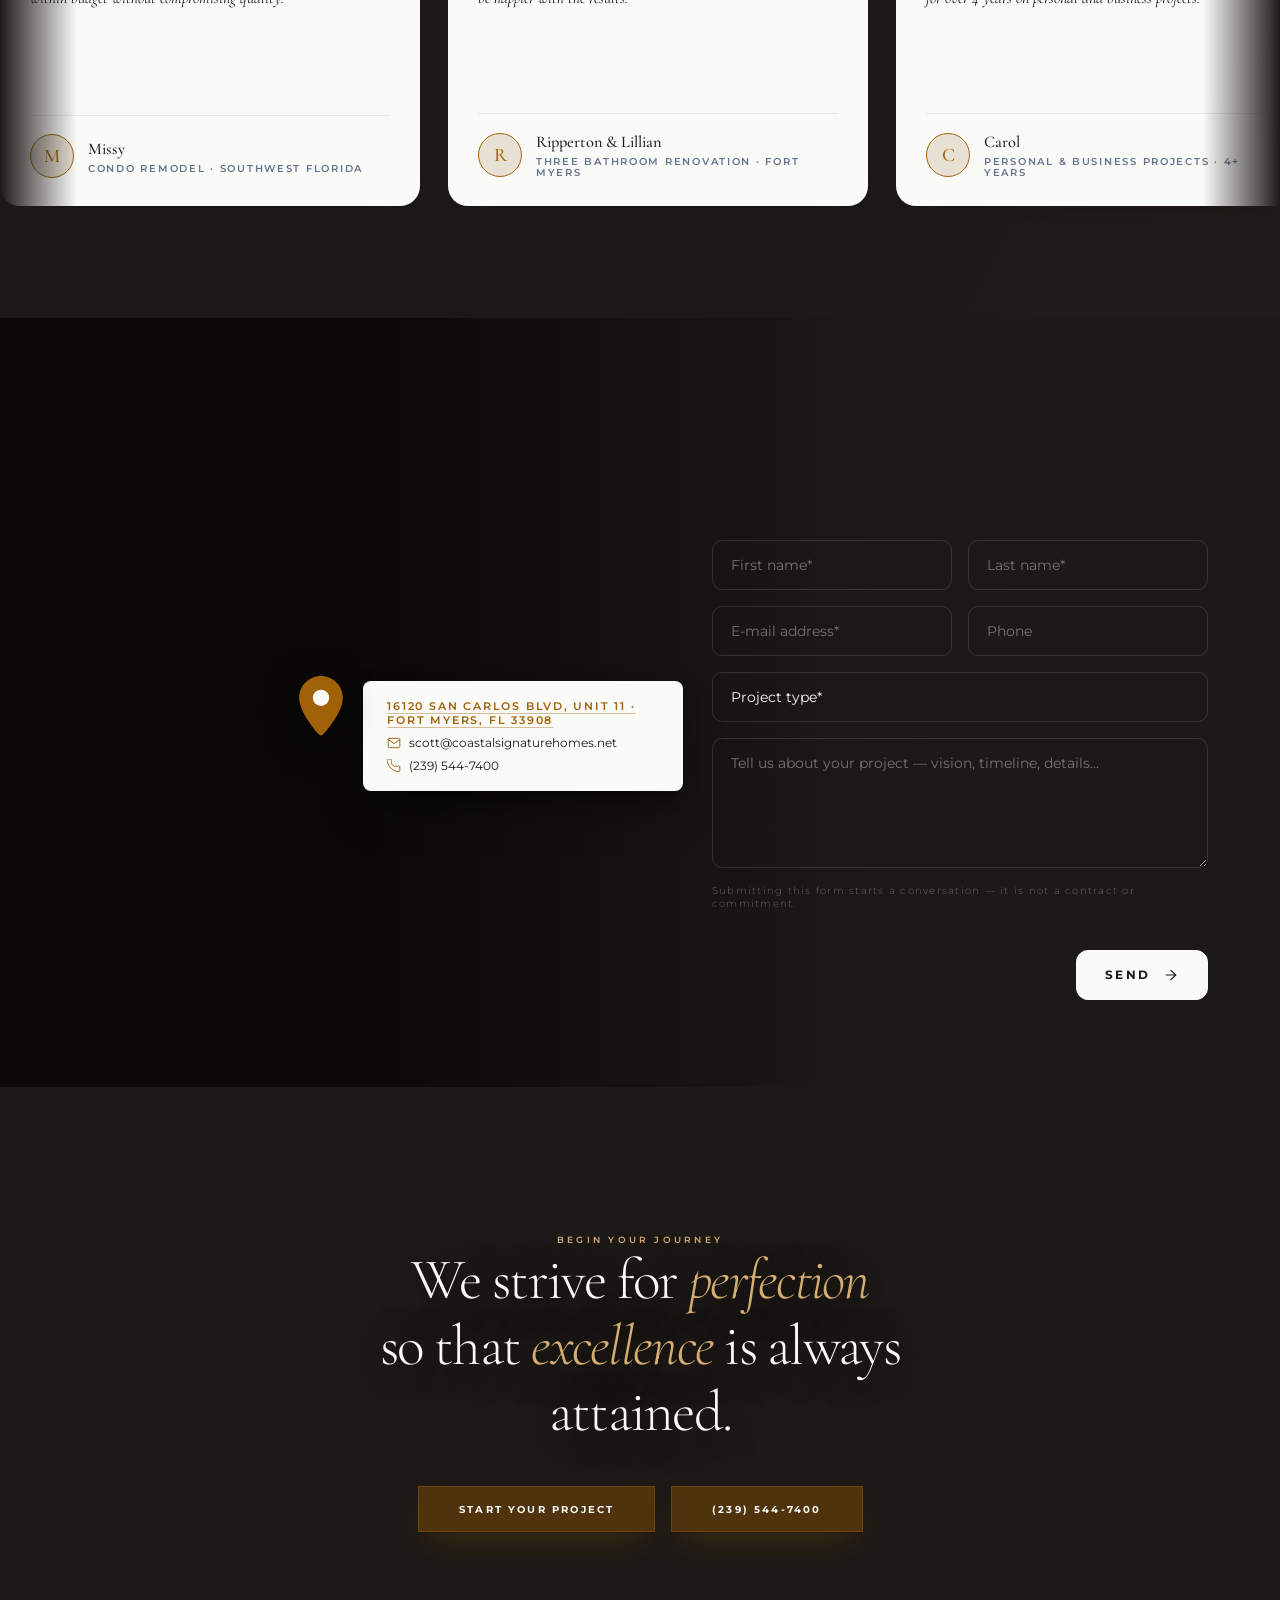
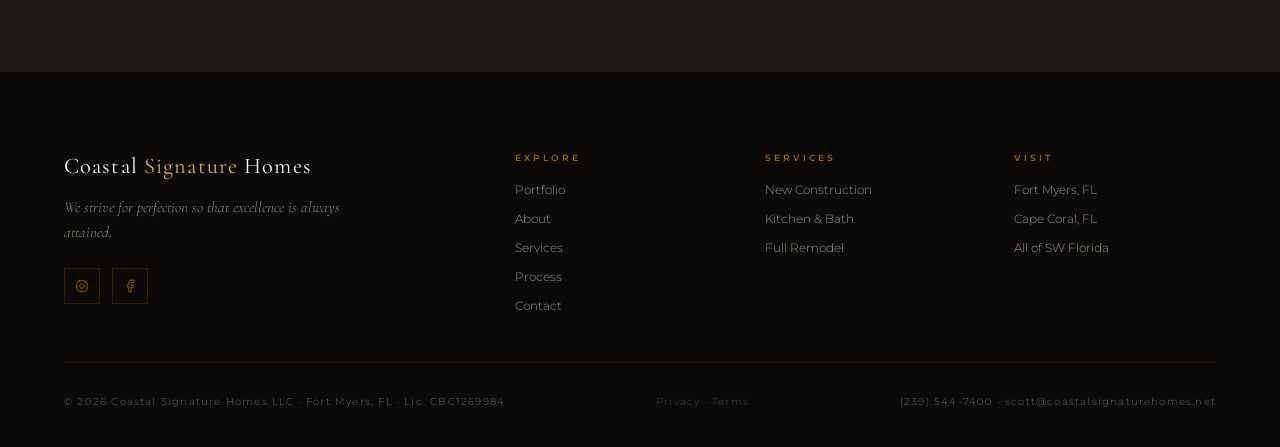
==== commit 6848e4c6: "Add testimonial attribution note Clarifies testimonials were shared directly by clients via personal" ====
--- a/index.html
+++ b/index.html
@@ -600,7 +600,7 @@
     <div class="t-head-left">
       <p class="csh-eyebrow csh-reveal">Client Stories</p>
       <h2 class="csh-reveal csh-delay-1">Built on <em class="gold">Trust</em></h2>
-      <p class="t-subtitle csh-reveal csh-delay-2">Hear directly from the clients we've built and remodeled with — across Fort Myers, Cape Coral, and Southwest Florida.</p>
+      <p class="t-subtitle csh-reveal csh-delay-2">Hear directly from the clients we've built and remodeled with — across Fort Myers, Cape Coral, and Southwest Florida. All testimonials shared directly by clients via personal correspondence.</p>
     </div>
     <div class="t-nav csh-reveal csh-delay-2" aria-label="Testimonial controls">
       <button class="t-arrow" id="tPrev" aria-label="Previous testimonial" type="button">
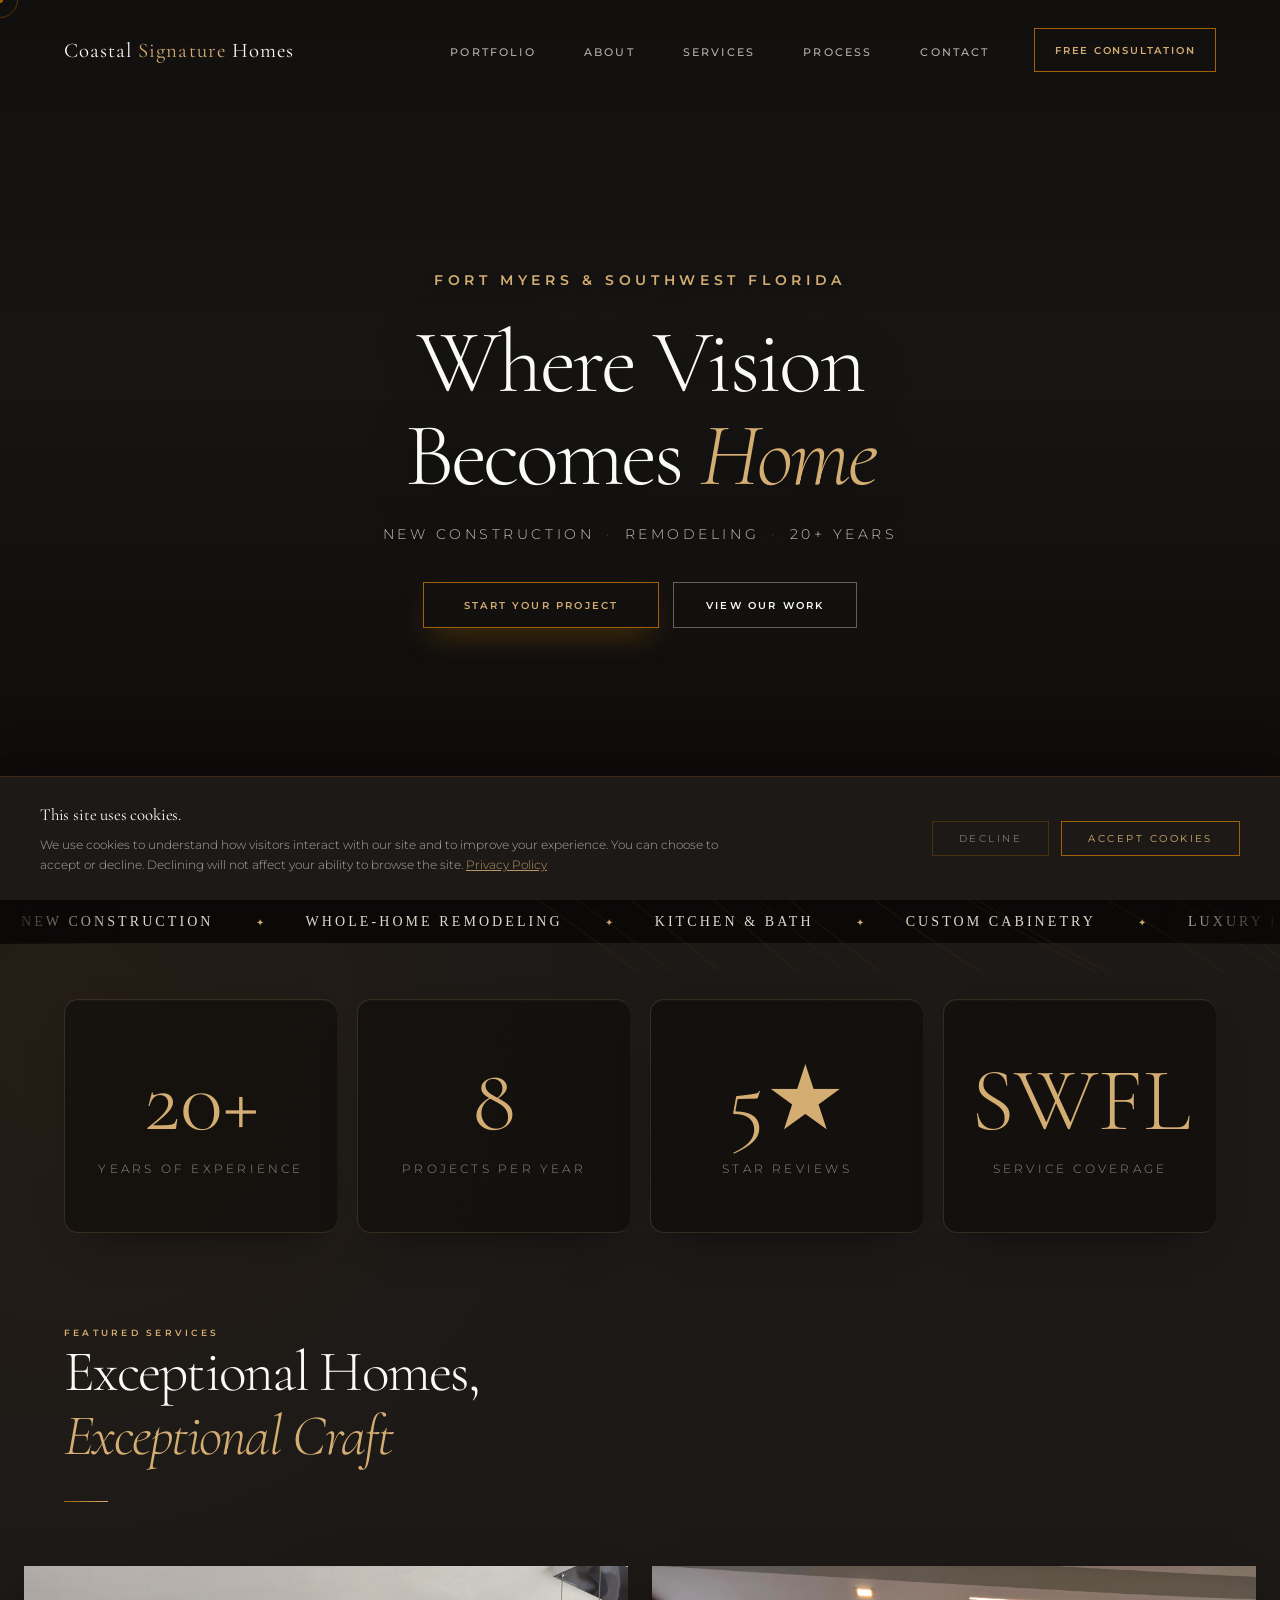
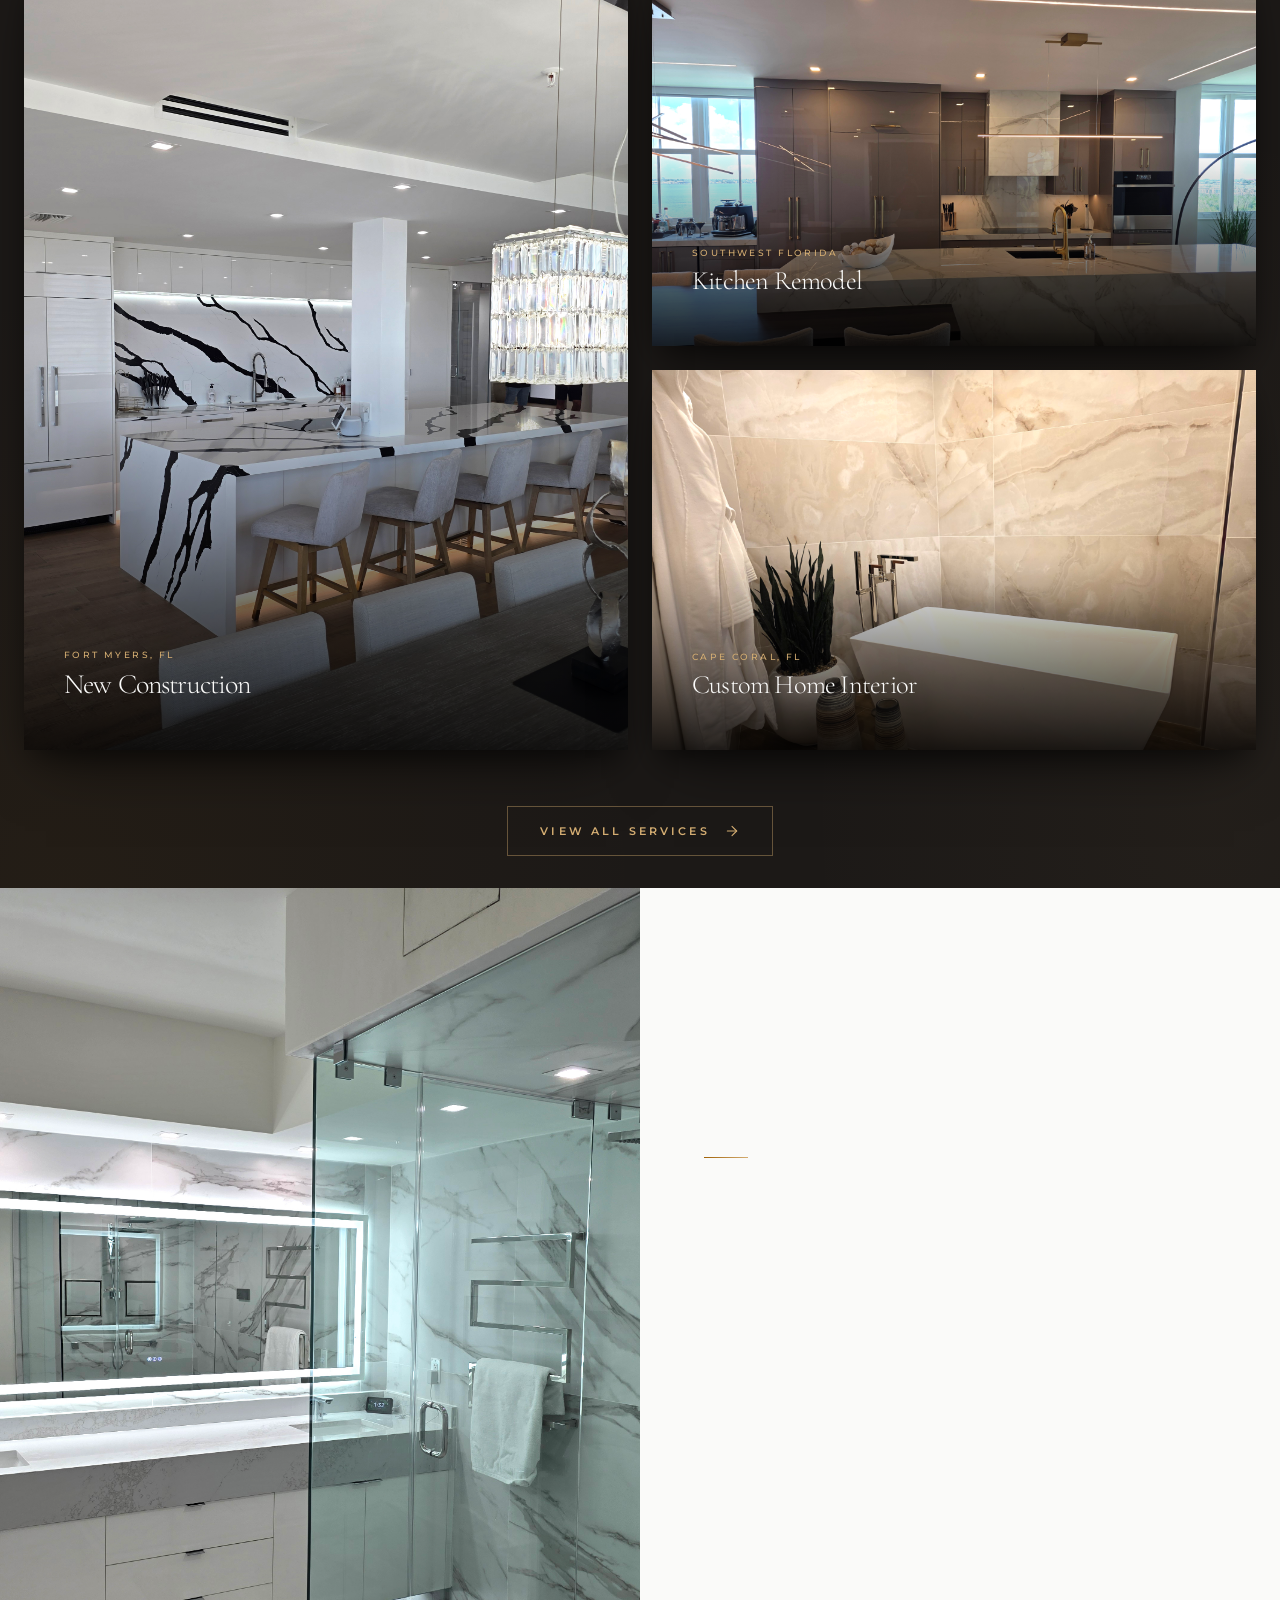
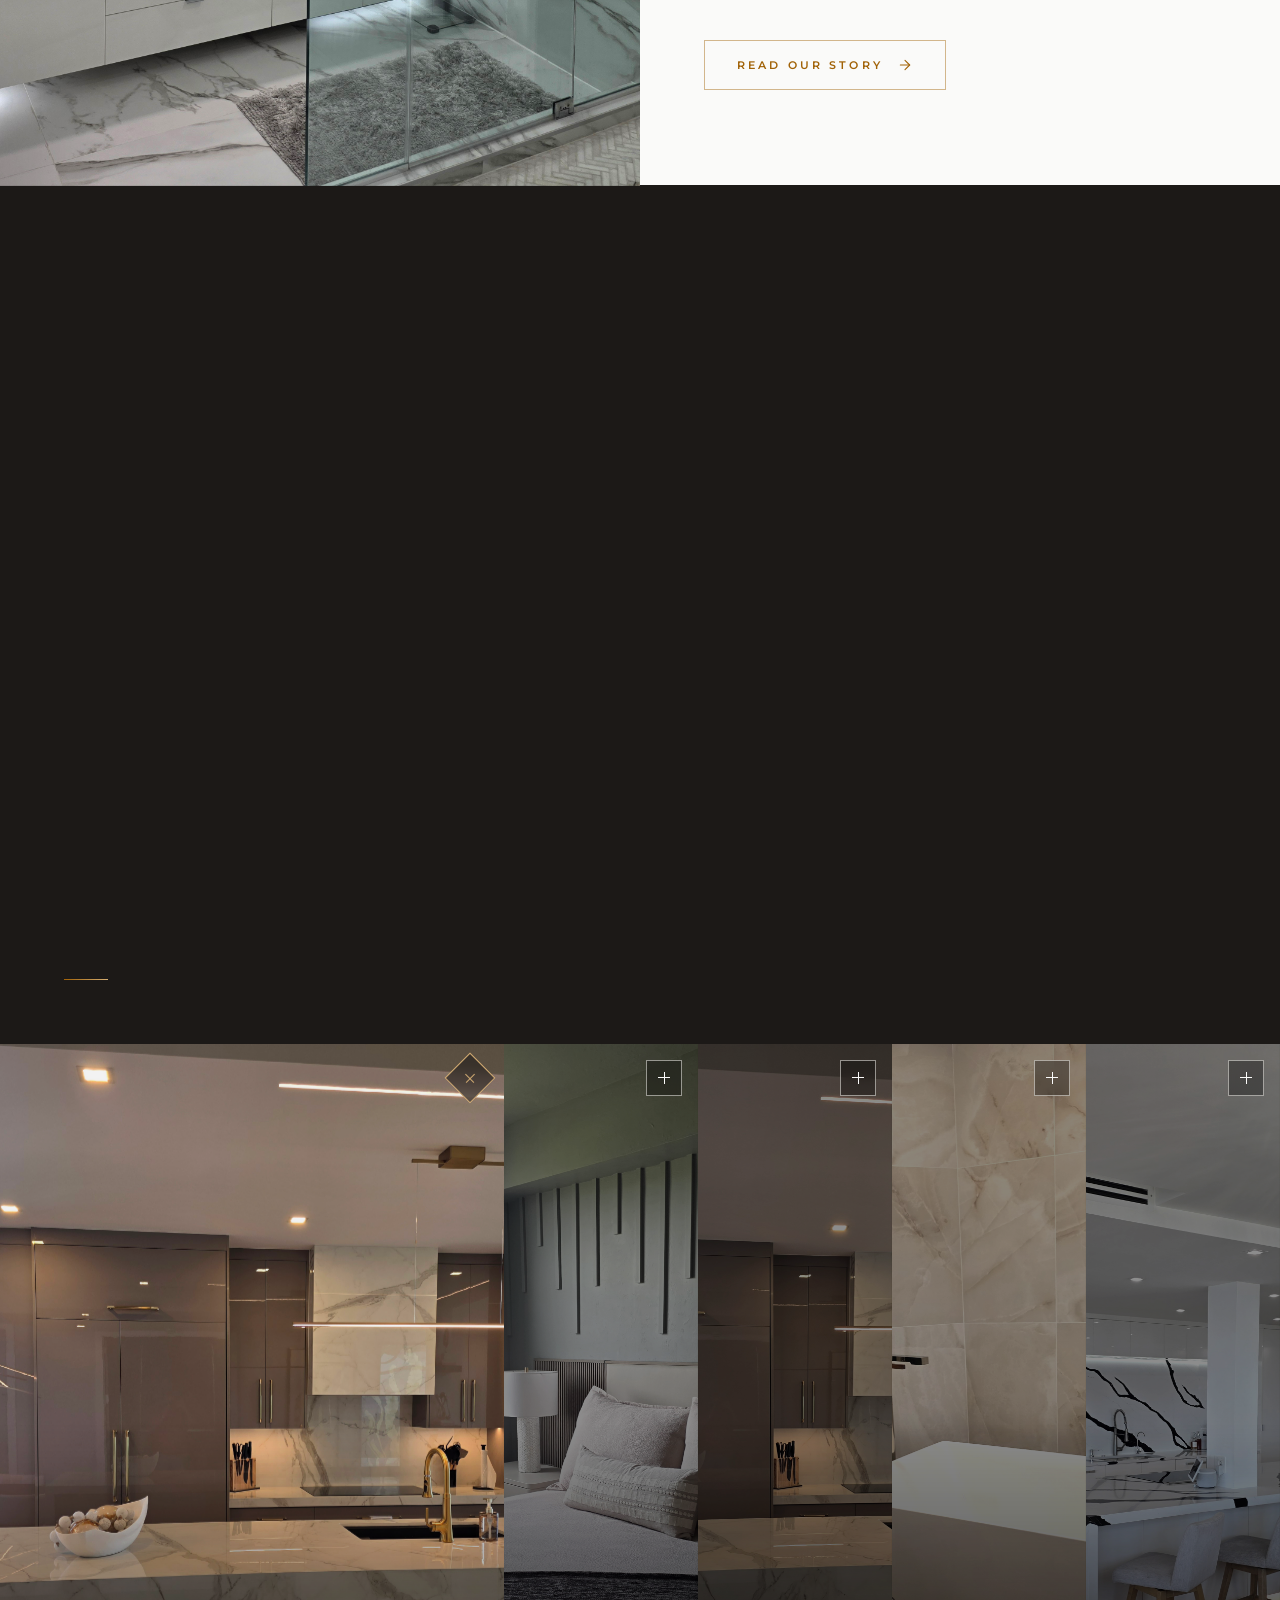
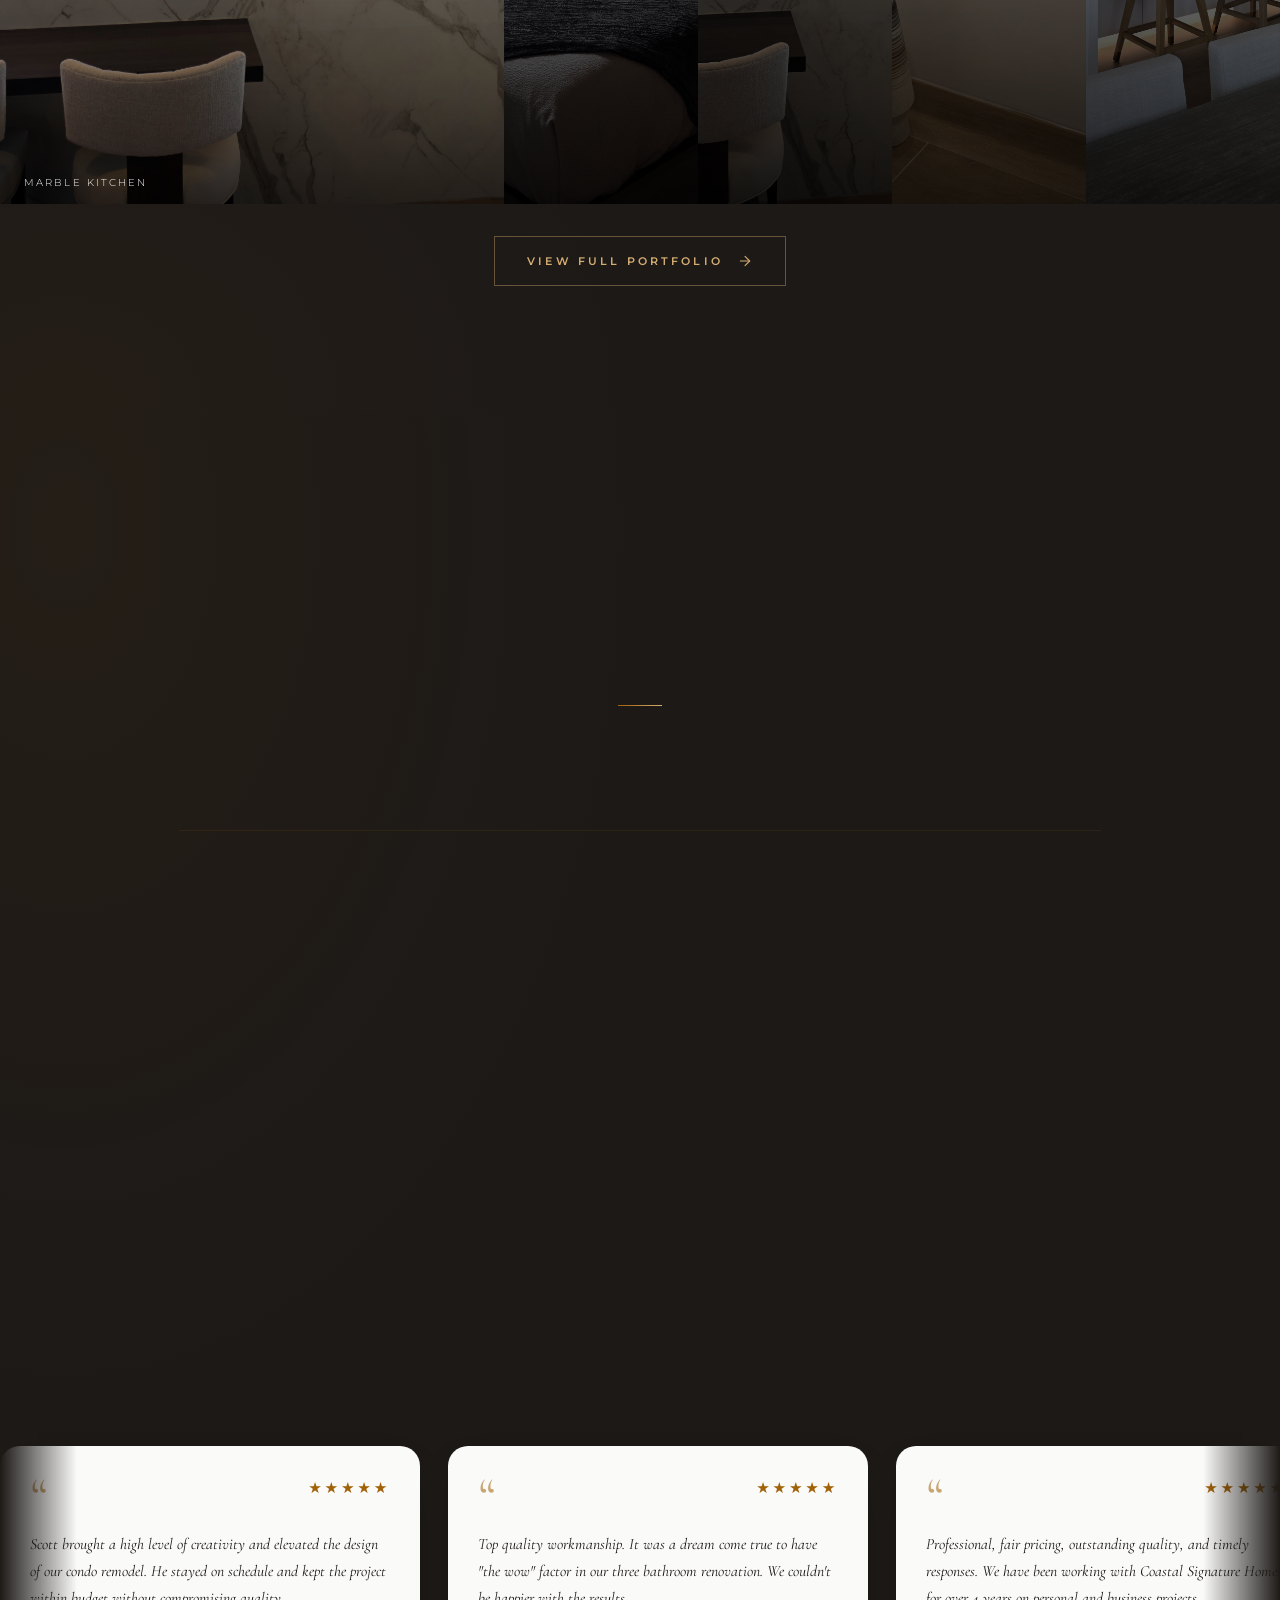
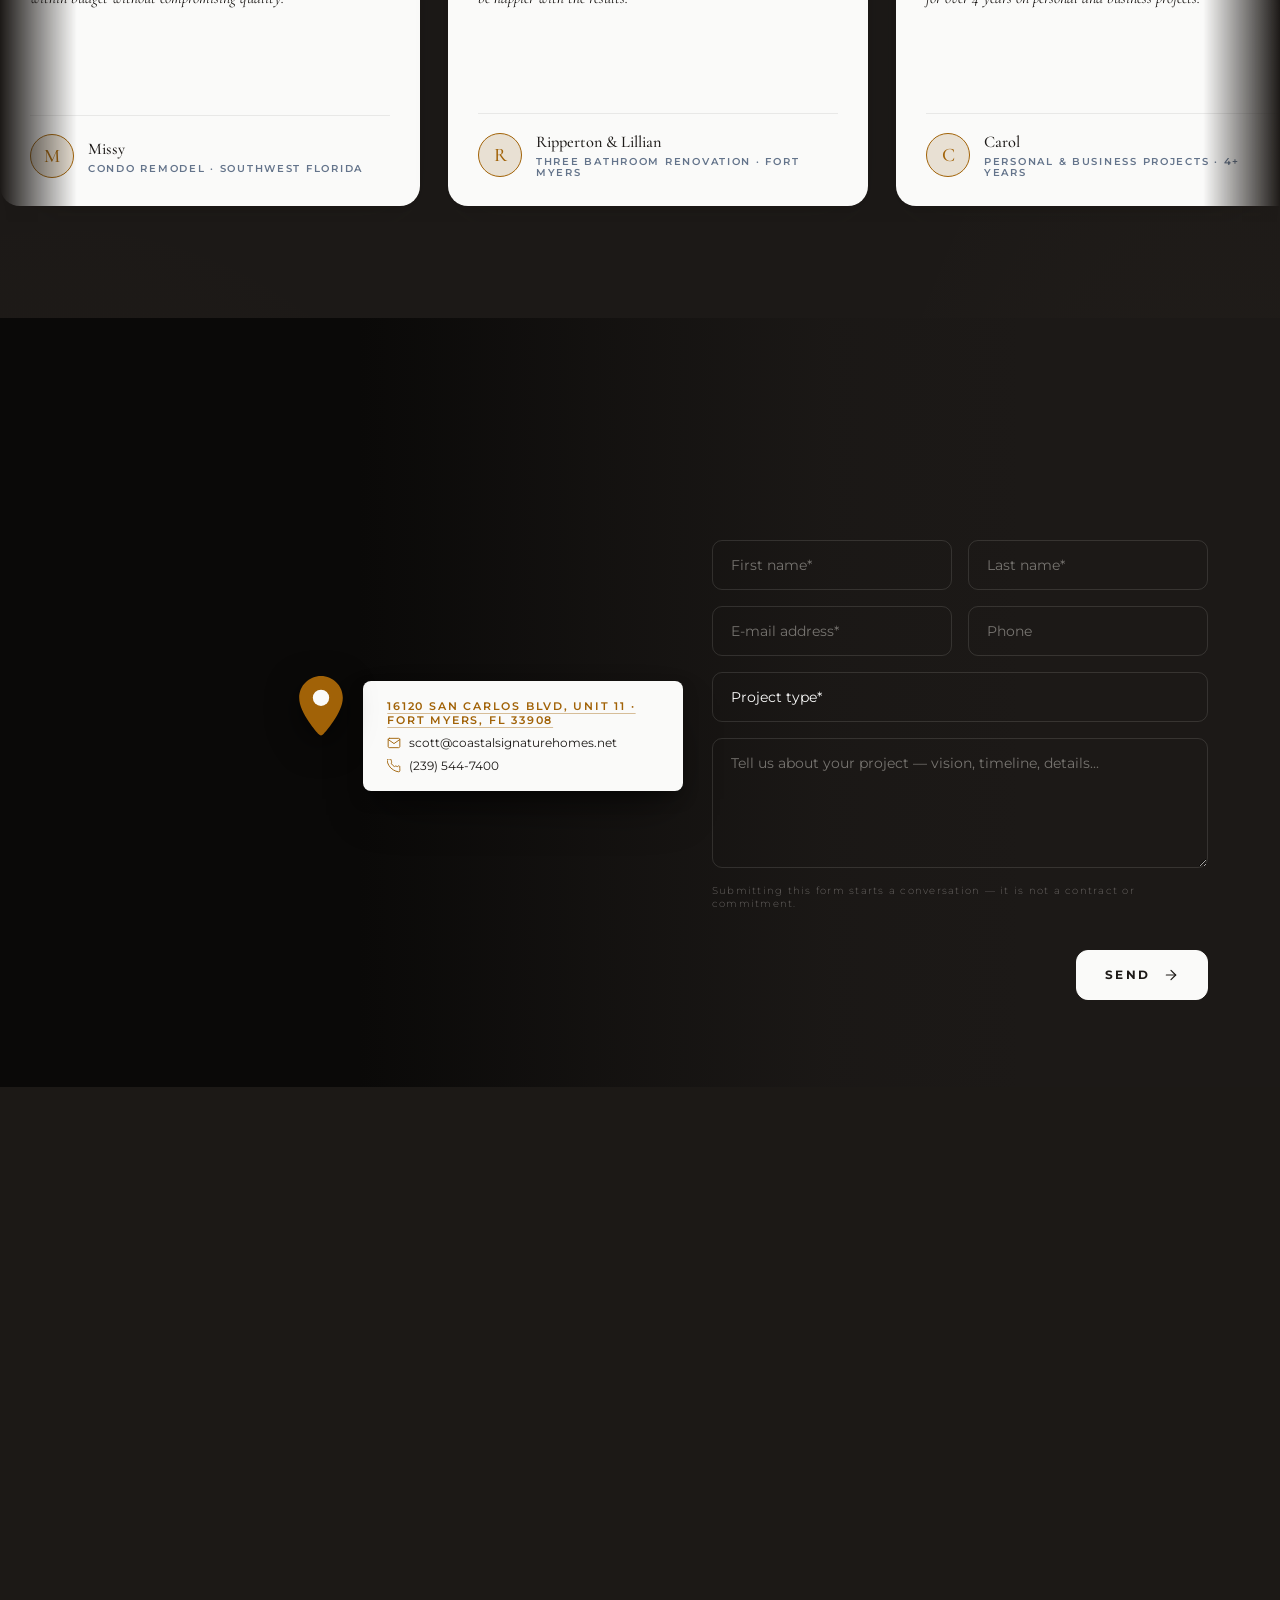
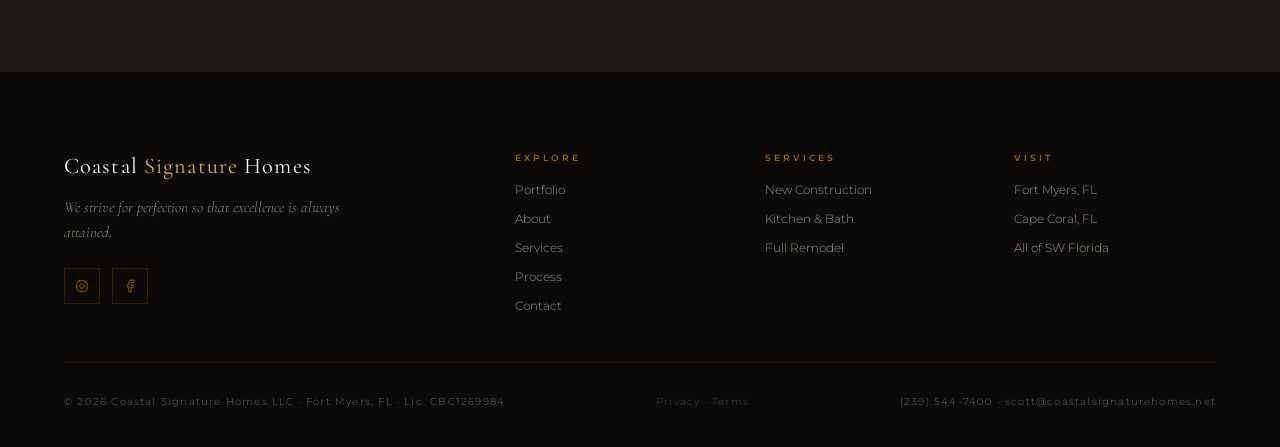
==== commit 14ddca3c: "Add Google Search Console verification meta tag Co-Authored-By: Claude Sonnet 4.6 <noreply@anthropic" ====
--- a/index.html
+++ b/index.html
@@ -3,6 +3,7 @@
 <head>
 <meta charset="UTF-8" />
 <meta name="viewport" content="width=device-width, initial-scale=1.0, viewport-fit=cover" />
+<meta name="google-site-verification" content="JhieRQZOcLKFRvKPOte4LU_9KiSnUaZPG7jkHNtKlNs" />
 <meta name="description" content="Coastal Signature Homes — luxury custom home builder and remodeler serving Fort Myers, Cape Coral, Naples, and all of Southwest Florida. Founded by Scott, with 20+ years of building experience." />
 <title>Coastal Signature Homes — Luxury Home Builder · Fort Myers, FL</title>
 
